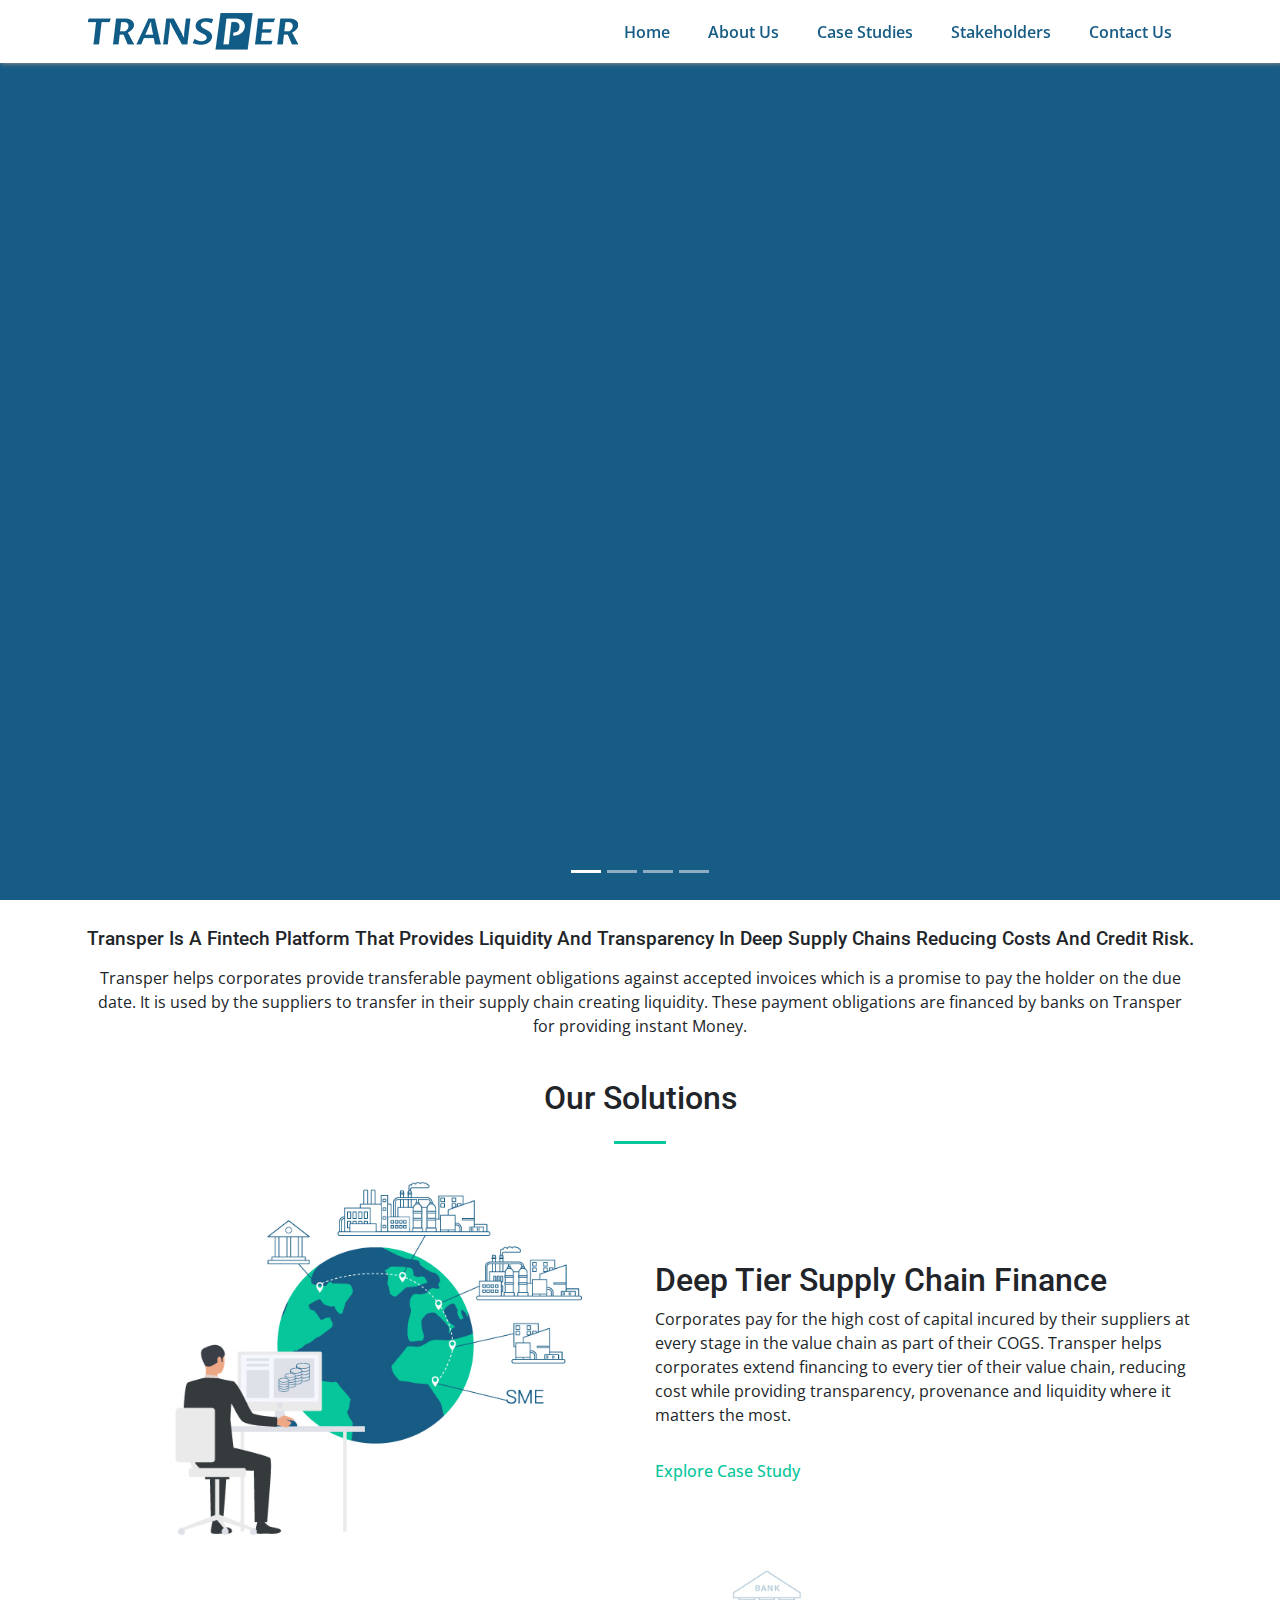
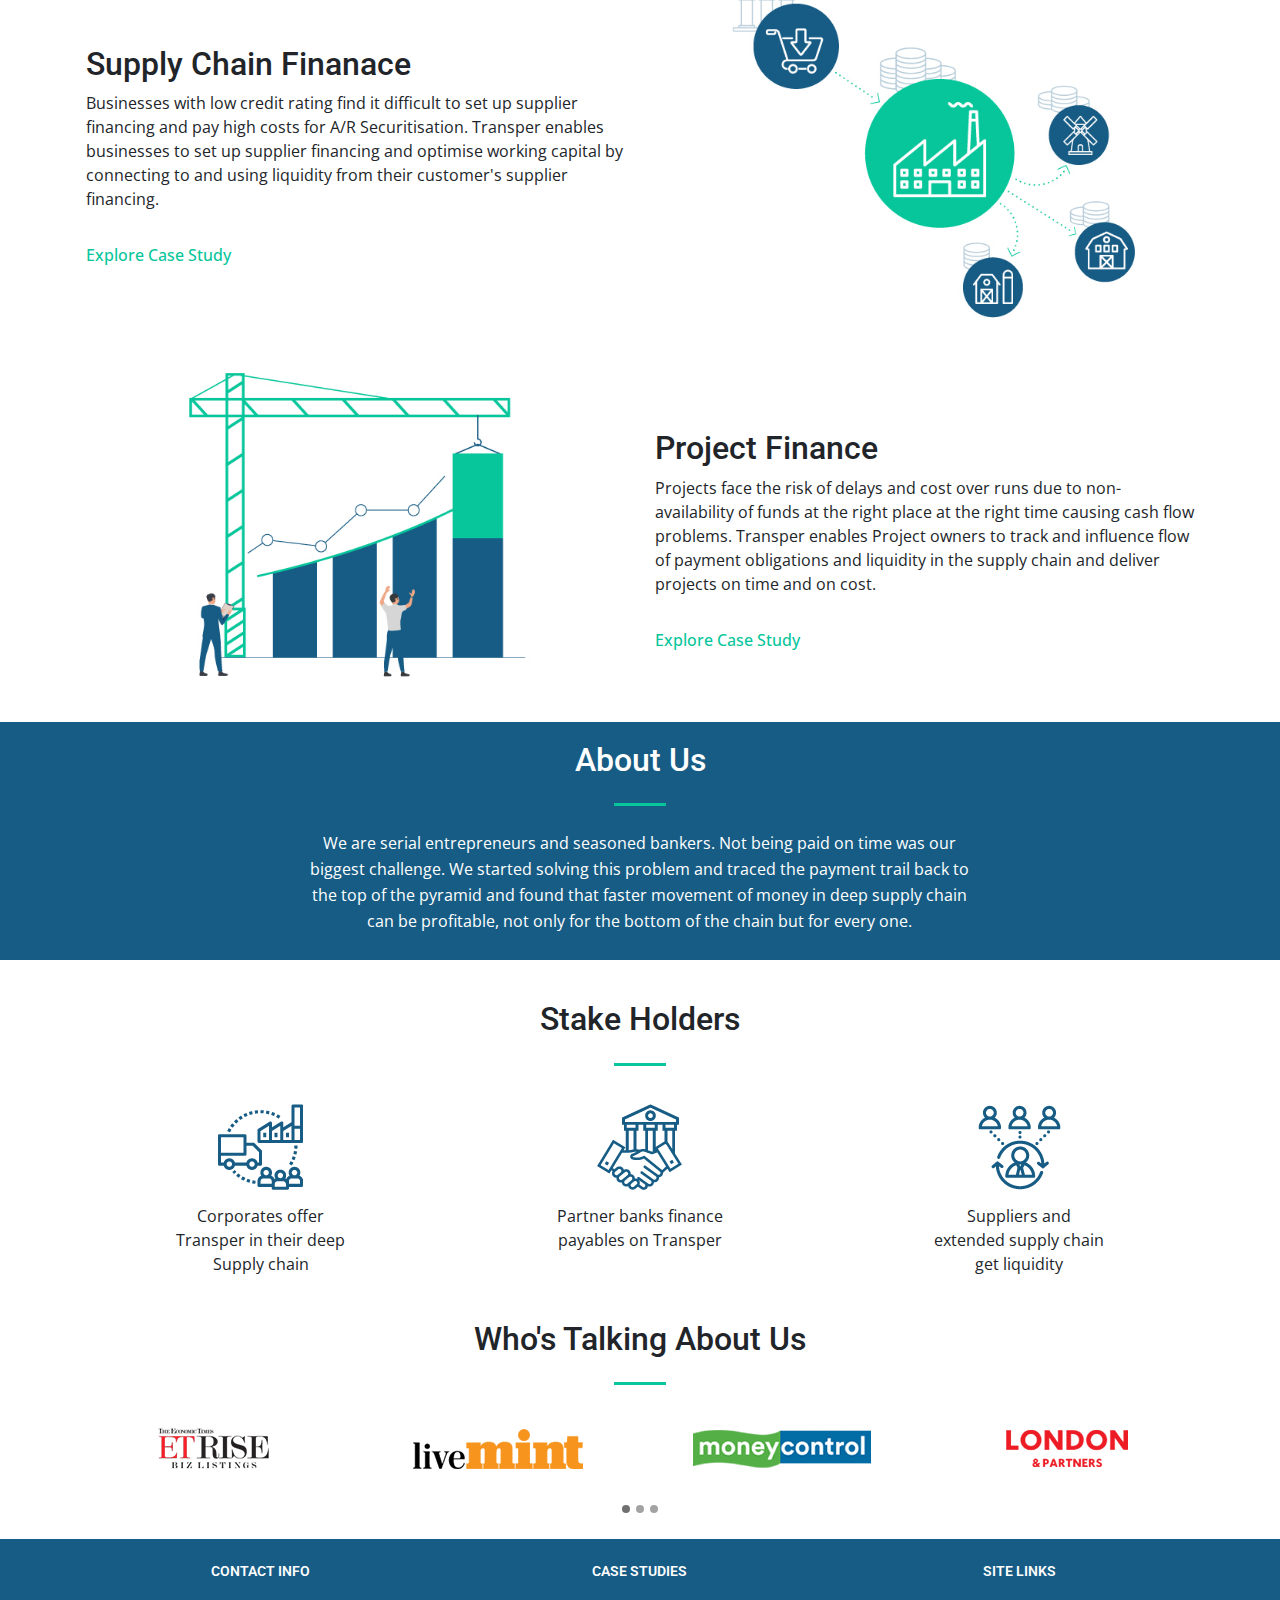
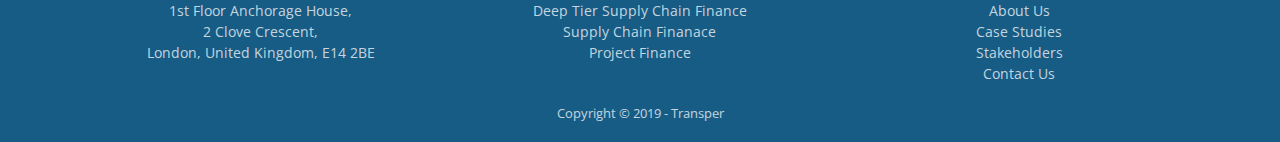
==== index.html @ ce0bf5b0 "Transper - Assets" ====
<!DOCTYPE html>
<html lang="en">

<head>

	<meta charset="utf-8">
	<meta name="viewport" content="width=device-width, initial-scale=1, shrink-to-fit=no">
	<meta name="description" content="">
	<meta name="author" content="">
	<link rel="shortcut icon" type="image/x-icon" href="./img/favicon.ico">
	<title>Transper :: Home</title>

	<!-- Font Awesome Icons -->
<!--	<link href="vendor/fontawesome-free/css/all.min.css" rel="stylesheet" type="text/css">-->
	<!-- bootstrap 4 -->

	<link href="vendor/css/bootstrap.css" rel="stylesheet" id="bootstrap-css">
	<!-- bootstrap 4 -->
	<!-- fonts -->
	<link href="https://fonts.googleapis.com/css?family=Roboto::400,600,700,800,300,100" rel="stylesheet">
	<link href="https://fonts.googleapis.com/css?family=Open+Sans:400,600,700,800,300,100" rel="stylesheet">
	<link href="css/custom.css" rel="stylesheet">
	<link href="css/banner-animation-mian1.css" rel="stylesheet">
	<link media="screen and (min-device-width: 1400px)" href="css/banner-1400-screen-optimization.css" rel="stylesheet">
	<link media="screen and (max-device-width: 992px)" href="css/responsive.css" rel="stylesheet">

	<style type="text/css">
		img.mySlides {
			height: 100vh;
		}
		
		nav#mainNav {
			background: #fff;
			box-shadow: 1px 1px 4px 0px #888888;
		}
		
		button.w3-button.w3-black.w3-display-left {
			z-index: 1000 !important;
			background: white !important;
			position: absolute;
			top: 45%;
			border: 1px solid #ccc;
			left: 0;
			color: #175c85;
		}
		
		button.w3-button.w3-black.w3-display-right {
			z-index: 1000 !important;
			background: white !important;
			position: absolute;
			top: 45%;
			border: 1px solid #ccc;
			right: 0px;
		}
		
		div#banner-text1 {
			position: relative;
			width: 100%;
			background: #fff;
		}
		
		div#banner-text1 p {
			color: #212529 !important;
			padding: 25px 0px;
		}	
		a.nav-link.js-scroll-trigger.remove-cursor {
			cursor: default !important;
			pointer-events: none !important;
		}
		
		.blog .carousel-indicators {
			left: 0;
			top: auto;
			bottom: -40px;
			display: inline-flex;
		}
		/* The colour of the indicators */
		
		.blog .carousel-indicators li {
			background: #a3a3a3;
			border-radius: 50%;
			width: 8px;
			height: 8px;
			border: 0;
		}
		
		.blog .carousel-indicators .active {
			background: #707070;
		}
		
		.iconsABout {
			text-align: center;
		}
		
		.customBanHead {
			font-weight: 500;
    text-shadow: none;
    font-family: 'Roboto', sans-serif;
    font-size: 19px;
	text-transform: capitalize;
	padding-bottom: 12.5px;
    display: block;
		}

	</style>
</head>

<body id="page-top">
	<header id="header">
		<nav class="navbar navbar-expand-lg navbar-light fixed-top py-3 HomePage" id="mainNav">
			<div class="container">
				<a class="navbar-brand" href="index.html"><img class="logo" src="./img/logo_final1.svg"></a>
				<button class="navbar-toggler navbar-toggler-right" type="button" data-toggle="collapse" data-target="#navbarResponsive" aria-controls="navbarResponsive" aria-expanded="false" aria-label="Toggle navigation">
					<span class="navbar-toggler-icon"></span>
				</button>
				<div class="collapse navbar-collapse" id="navbarResponsive">
					<ul class="navbar-nav ml-auto my-2 my-lg-0">
						<li class="nav-item">
							<a class="nav-link js-scroll-trigger bg-sweep-right" href="index.html">Home</a>
						</li>
						<li class="nav-item">
							<a class="nav-link js-scroll-trigger bg-sweep-right" href="about-us.html">About Us</a>
						</li>
						<li class="nav-item">
							<a class="nav-link js-scroll-trigger bg-sweep-right" href="case-studies.html">Case Studies</a>
						</li>
						<li class="nav-item">
							<a class="nav-link js-scroll-trigger bg-sweep-right" href="stakeholders-engagement.html">Stakeholders</a>
						</li>
						<li class="nav-item">
							<a class="nav-link js-scroll-trigger bg-sweep-right" href="contact-us.html">Contact Us</a>
						</li>
					</ul>
				</div>
			</div>
		</nav>
	</header>

	<!-- Masthead -->
	<header class="masthead">
		<div class="container-anim">
			<div id="myCarousel" class="carousel slide carousel-fade" data-ride="carousel" data-pause="false" data-interval="9500">

				<!-- Indicators -->
				<ul class="carousel-indicators">
					<li data-target="#myCarousel" data-slide-to="0" class="active"></li>
					<li data-target="#myCarousel" data-slide-to="1"></li>
					<li data-target="#myCarousel" data-slide-to="2"></li>
					<li data-target="#myCarousel" data-slide-to="3"></li>
				</ul>

				<!-- Wrapper for slides -->
				<div class="carousel-inner">
					<div class="carousel-item active">
						<div class="main_wrapper slideOne">
							<div class="innerMainWrap">
								<div class="header-banner">
									<div class="animate-flicker flicker">transparent </div>
									<div class="animate-flicker1 flicker">transfers </div>
									<div class="animate-flicker3 flicker">in </div>
									<div class="animate-flicker4 flicker">deep </div>
									<div class="animate-flicker5 flicker">supply chain</div>
								</div>
								<!--header-banner-->

								<div class="header-animation-right">
									<div class="header-animation-right1">
										<div class="animate-flicker6 flicker blue">
											<div class="innerBlue">
												<span class="animateApperLate">
									<img src="./img/stack-icons/Sme.svg" width="7%" class="stackFourDiagonalOne stackOne">
									<img src="./img/stack-icons/Sme.svg" width="7%" class="stackFourDiagonalTwo stackTwo">
									<img src="./img/stack-icons/Sme.svg" width="7%" class="stackFourDiagonalThree stackThree">
									<img src="./img/stack-icons/Sme.svg" width="7%" class="stackFourDiagonalFour stackFour">
								</span>
												<span class="animateFastFliker">blue-chip buyer</span>
											</div>
										</div>
										<div class="box-wrapper">
											<div class="box" id="arrow"></div>
											<div class="arrow-down" id="arrow"></div>
										</div>

										<div class="animate-flicker7 flicker prime1">
											<div class="innerPrime1">
												<span>&nbsp;</span>
												<span class="animateSlowFliker">tier 1 supplier</span>
											</div>
										</div>


										<div class="animate-flicker8 flicker contractor1">
											<div class="innerContractor">
												<span>&nbsp;</span>
												<span class="animateSlowFliker">tier 2 supplier</span>
											</div>
										</div>

										<div class="animate-flicker9 flicker sub">
											<div class="innerSub">
												<span>&nbsp;</span>
												<span class="animateSlowFliker">tier 3 supplier</span>
											</div>
										</div>
										<div class="animate-flicker10 flicker sme1">
											<div class="innerSme">
												<span>&nbsp;</span>
												<span class="animateSlowFliker">SME</span>
											</div>
										</div>
									</div>
								</div>
								<!--header-banner-->
							</div>
						</div>
						<!-- main_wrapper -->
					</div>
					<div class="carousel-item">
						<div class="main_wrapper slideTwo">
							<div class="innerMainWrap">
								<div class="header-banner">
									<div class="animate-flicker flicker">save </div>
									<div class="animate-flicker1 flicker">reducing </div>
									<div class="animate-flicker3 flicker">costs </div>
									<div class="animate-flicker4 flicker">across </div>
									<div class="animate-flicker5 flicker">supply chain</div>
								</div>
								<!--header-banner-->

								<div class="header-animation-right">
									<div class="header-animation-right1">
										<div class="animate-flicker6 flicker blue">
											<div class="innerBlue">
												<span class="animateApperLate">
									<img src="./img/stack-icons/Sme.svg" width="7%" class="stackFourDiagonalOne stackOne">
									<img src="./img/stack-icons/Sme.svg" width="7%" class="stackFourDiagonalTwo stackTwo">
									<img src="./img/stack-icons/Sme.svg" width="7%" class="stackFourDiagonalThree stackThree">
									<img src="./img/stack-icons/Sme.svg" width="7%" class="stackFourDiagonalFour stackFour">
								</span>
												<span class="animateFastFliker">project owner</span>
											</div>
										</div>
										<div class="box-wrapper">
											<div class="box" id="arrow"></div>
											<div class="arrow-down" id="arrow"></div>
										</div>

										<div class="animate-flicker7 flicker prime1">
											<div class="innerPrime1">
												<span>&nbsp;</span>
												<span class="animateSlowFliker">prime contractor</span>
											</div>
										</div>


										<div class="animate-flicker8 flicker contractor1">
											<div class="innerContractor">
												<span>&nbsp;</span>
												<span class="animateSlowFliker">contractor</span>
											</div>
										</div>

										<div class="animate-flicker9 flicker sub">
											<div class="innerSub">
												<span>&nbsp;</span>
												<span class="animateSlowFliker">sub contractor</span>
											</div>
										</div>
										<div class="animate-flicker10 flicker sme1">
											<div class="innerSme">
												<span>&nbsp;</span>
												<span class="animateSlowFliker">SME</span>
											</div>
										</div>
									</div>
								</div>
								<!--header-banner-->
							</div>
						</div>
						<!-- main_wrapper -->
					</div>
					<div class="carousel-item">
						<div class="main_wrapper slideThree">
							<div class="innerMainWrap">
								<div class="header-banner">
									<div class="animate-flicker flicker">trace </div>
									<div class="animate-flicker1 flicker">money </div>
									<div class="animate-flicker3 flicker">flow </div>
									<div class="animate-flicker4 flicker">in </div>
									<div class="animate-flicker5 flicker">supply chain</div>
								</div>
								<!--header-banner-->

								<div class="header-animation-right">
									<div class="header-animation-right1">
										<div class="animate-flicker6 flicker blue">
											<div class="innerBlue">
												<span class="animateApperLate">
									<img src="./img/stack-icons/Sme.svg" width="7%" class="stackFourDiagonalOne stackOne">
									<img src="./img/stack-icons/Sme.svg" width="7%" class="stackFourDiagonalTwo stackTwo">
									<img src="./img/stack-icons/Sme.svg" width="7%" class="stackFourDiagonalThree stackThree">
									<img src="./img/stack-icons/Sme.svg" width="7%" class="stackFourDiagonalFour stackFour">
								</span>
												<span class="animateFastFliker">blue-chip buyer</span>
											</div>
										</div>
										<div class="box-wrapper">
											<div class="box" id="arrow"></div>
											<div class="arrow-down" id="arrow"></div>
										</div>

										<div class="animate-flicker7 flicker prime1">
											<div class="innerPrime1">
												<span>&nbsp;</span>
												<span class="animateSlowFliker">tier 1 supplier</span>
											</div>
										</div>


										<div class="animate-flicker8 flicker contractor1">
											<div class="innerContractor">
												<span>&nbsp;</span>
												<span class="animateSlowFliker">tier 2 supplier</span>
											</div>
										</div>

										<div class="animate-flicker9 flicker sub">
											<div class="innerSub">
												<span>&nbsp;</span>
												<span class="animateSlowFliker">tier 3 supplier</span>
											</div>
										</div>
										<div class="animate-flicker10 flicker sme1">
											<div class="innerSme">
												<span>&nbsp;</span>
												<span class="animateSlowFliker">SME</span>
											</div>
										</div>
									</div>
								</div>
								<!--header-banner-->
							</div>
						</div>
						<!-- main_wrapper -->
					</div>
					<div class="carousel-item">
						<div class="main_wrapper slideFour">
							<div class="innerMainWrap">
								<div class="header-banner">
									<div class="animate-flicker flicker">make </div>
									<div class="animate-flicker1 flicker">money </div>
									<div class="animate-flicker3 flicker">available </div>
									<div class="animate-flicker4 flicker">where </div>
									<div class="animate-flicker5 flicker">needed</div>
								</div>
								<!--header-banner-->

								<div class="header-animation-right">
									<div class="header-animation-right1">
										<div class="animate-flicker6 flicker blue">
											<div class="innerBlue">
												<span class="animateApperLate">
									<img src="./img/stack-icons/Sme.svg" width="7%" class="stackFourDiagonalOne stackOne">
									<img src="./img/stack-icons/Sme.svg" width="7%" class="stackFourDiagonalTwo stackTwo">
									<img src="./img/stack-icons/Sme.svg" width="7%" class="stackFourDiagonalThree stackThree">
									<img src="./img/stack-icons/Sme.svg" width="7%" class="stackFourDiagonalFour stackFour">
								</span>
												<span class="animateFastFliker">project owner</span>
											</div>
										</div>
										<div class="box-wrapper">
											<div class="box" id="arrow"></div>
											<div class="arrow-down" id="arrow"></div>
										</div>

										<div class="animate-flicker7 flicker prime1">
											<div class="innerPrime1">
												<span>&nbsp;</span>
												<span class="animateSlowFliker">prime contractor</span>
											</div>
										</div>


										<div class="animate-flicker8 flicker contractor1">
											<div class="innerContractor">
												<span>&nbsp;</span>
												<span class="animateSlowFliker">contractor</span>
											</div>
										</div>

										<div class="animate-flicker9 flicker sub">
											<div class="innerSub">
												<span>&nbsp;</span>
												<span class="animateSlowFliker">sub contractor</span>
											</div>
										</div>
										<div class="animate-flicker10 flicker sme1">
											<div class="innerSme">
												<span>&nbsp;</span>
												<span class="animateSlowFliker">SME</span>
											</div>
										</div>
									</div>
								</div>
								<!--header-banner-->
							</div>
						</div>
						<!-- main_wrapper -->
					</div>
				</div>

			</div>
		</div>
	</header>
	<!-- banner text -->
	<div id="banner-text1">
		<div class="container">
			<p class="text-white text-center"><span class="customBanHead">Transper is a fintech platform that provides liquidity and transparency in deep supply chains reducing costs and credit risk.</span>
				Transper helps corporates provide transferable payment obligations against accepted invoices which is a promise to pay the holder on the due date. It is used by the suppliers to transfer in their supply chain creating liquidity. These payment obligations are financed by banks on Transper for providing instant Money.
			</p>

		</div>
	</div>
	<!-- banner text -->

	<!-- About Section -->
	<section class="page-section">
		<div class="container">
			<h2 class="text-center mt-0">Our Solutions</h2>
			<hr class="divider my-4">
			<div class="row justify-content-center align-items-center">
				<div class="col-sm-6 text-center order-1 order-sm-1">
					<div class="content">
						<img src="./img/deep-tier_supply-chain.jpg" width="95%">
					</div>
				</div>
				<div class="col-sm-6 order-2 order-sm-2">
					<div class="row">
						<div class="col-lg-12 text-left">
							<h2>&nbsp;</h2>
							<h2 class="mt-0">Deep Tier Supply Chain Finance</h2>
							<p class="mb-4">Corporates pay for the high cost of capital incured by their suppliers at every stage in the value chain as part of their COGS. Transper helps corporates extend financing to every tier of their value chain, reducing cost while providing transparency, provenance and liquidity where it matters the most.</p>

							<p class="text-left"> <a href="case-studies.html#transper-dtf" class="bg-sweep-right">Explore Case Study</a></p>
						</div>
					</div>
				</div>
			</div>
		</div>
	</section>
	<section class="page-section">
		<div class="container">
			<div class="row justify-content-center align-items-center">
				<div class="col-sm-6 order-2 order-sm-1">
					<div class="row">
						<div class="col-lg-12 text-left">
							<h2>&nbsp;</h2>
							<h2 class="mt-0">Supply Chain Finanace</h2>
							<p class="mb-4">Businesses with low credit rating find it difficult to set up supplier financing and pay high costs for A/R Securitisation. Transper enables businesses to set up supplier financing and optimise working capital by connecting to and using liquidity from their customer's supplier financing.
							</p>

							<p class="text-left"><a href="case-studies.html#transper-scf" class="bg-sweep-right">Explore Case Study</a></p>
						</div>
					</div>
				</div>
				<div class="col-sm-6 text-center order-1 order-sm-2">
					<div class="content">
						<img src="./img/Supply_chain4.jpg" width="95%">
					</div>
				</div>
			</div>
		</div>
	</section>
	<section class="page-section">
		<div class="container">
			<div class="row justify-content-center align-items-center">

				<div class="col-sm-6 text-center">
					<div class="content">
						<img src="./img/Project-Financing.jpg" width="95%">
					</div>
				</div>
				<div class="col-sm-6">
					<div class="row">
						<div class="col-lg-12 text-left">
							<h2>&nbsp;</h2>
							<h2 class="mt-0">Project Finance</h2>
							<p class="mb-4">Projects face the risk of delays and cost over runs due to non-availability of funds at the right place at the right time causing cash flow problems. Transper enables Project owners to track and influence flow of payment obligations and liquidity in the supply chain and deliver projects on time and on cost.</p>

							<p class="text-left"><a href="case-studies.html#transper-pf" class="bg-sweep-right">Explore Case Study</a></p>
						</div>
					</div>
				</div>

			</div>
		</div>
	</section>
	<section class="page-section bg-dark aboutus-section" id="about">
		<div class="container">
			<h2 class="text-center mt-0">About Us</h2>
			<hr class="divider my-4">
			<div class="row">
				<div class="col-md-12">
					<p class="mb-4 textAbout">We are serial entrepreneurs and seasoned bankers. Not being paid on time was our biggest challenge. We started solving this problem and traced the payment trail back to the top of the pyramid and found that faster movement of money in deep supply chain can be profitable, not only for the bottom of the chain but for every one.</p>
				</div>
			</div>
		</div>
	</section>

	<!-- Services Section -->
	<section class="page-section" id="services" style="display: none;">
		<div class="container">
			<h2 class="text-center mt-0">Who's Talking About Us</h2>
			<hr class="divider my-4">
			<div class="row">


				<div class="col-lg-3 col-md-6 text-center">
					<div class="mt-5">
						<div id="in-the-press-wrap">
							<div id="in-the-press-brand-logo">
								<img src="./img/the-economic-times.png" width="100%">
							</div>
							<div class="in-the-news-title">
								<h3 class="h4 mb-2">Blockchain based B2B payments platform, Transper,raises seed round $1 mn seed round from pi Ventures</h3>
							</div>
						</div>
					</div>
				</div>

				<div class="col-lg-3 col-md-6 text-center">
					<div class="mt-5">
						<div id="in-the-press-wrap">
							<div id="in-the-press-brand-logo">
								<img src="./img/livemint-logo-v1.svg" width="100%">
							</div>
							<div class="in-the-news-title">
								<h3 class="h4 mb-2">Transper raises $1 million in seed round from Pi Ventures</h3>
							</div>
						</div>
					</div>
				</div>

				<div class="col-lg-3 col-md-6 text-center">
					<div class="mt-5">
						<div id="in-the-press-wrap">
							<div id="in-the-press-brand-logo">
								<img src="./img/money-control-logo.png" width="100%">
							</div>
							<div class="in-the-news-title">
								<h3 class="h4 mb-2">B2B blockchain platform Transper raises $1 million from pi Ventures</h3>
							</div>
						</div>
					</div>
				</div>

				<div class="col-lg-3 col-md-6 text-center">
					<div class="mt-5">
						<div id="in-the-press-wrap">
							<div id="in-the-press-brand-logo">
								<img src="./img/EU18_LondonAndPartners.png" width="100%">
							</div>
							<div class="in-the-news-title">
								<h3 class="h4 mb-2">Fifty companies join The Business Growth Programme in order to grow their business in London</h3>
							</div>
						</div>
					</div>
				</div>



			</div>
		</div>
	</section>

	<!-- Stack holders -->
	<section id="carousel">
		<div class="container" style="padding-top:40px;">
			<h2 class="text-center mt-0">Stake Holders</h2>
			<hr class="divider my-4">
			<div class="row">
				<div class="col-sm-4">
					<div class="innerAbout">
						<div class="iconsABout">
							<img src="./img/stackholdersicons/Supply_chain.png" alt="about us Icon" width="">
						</div>
						<div class="textAbout">
							<p class="mb-4">Corporates offer Transper in their deep Supply chain</p>
						</div>
					</div>
				</div>
				<div class="col-sm-4">
					<div class="innerAbout">
						<div class="iconsABout">
							<img src="./img/stackholdersicons/Partner.png" alt="about us Icon" width="">
						</div>
						<div class="textAbout">
							<p class="mb-4">Partner banks finance payables on Transper</p>
						</div>
					</div>
				</div>
				<div class="col-sm-4">
					<div class="innerAbout">
						<div class="iconsABout">
							<img src="./img/stackholdersicons/Suppliers.png" alt="about us Icon" width="">
						</div>
						<div class="textAbout">
							<p class="mb-4">Suppliers and extended supply chain get liquidity</p>
						</div>
					</div>
				</div>
			</div>
		</div>
	</section>
	<!-- Stack holders -->
	<!-- in the press carousel section -->
	<section id="carousel">
		<div class="container">
			<h2 class="text-center mt-0">Who's Talking About Us</h2>
			<hr class="divider my-4">
		</div>
		<!-- slider logo bootstrap -->
		<div class="container">
			<div class="row blog">
				<div class="col-md-12">
					<div id="blogCarousel" class="carousel slide" data-ride="carousel">

						<ol class="carousel-indicators">
							<li data-target="#blogCarousel" data-slide-to="0" class="active"></li>
							<li data-target="#blogCarousel" data-slide-to="1"></li>
							<li data-target="#blogCarousel" data-slide-to="2"></li>
						</ol>

						<!-- Carousel items -->
						<div class="carousel-inner">

							<div class="carousel-item active">
								<div class="row">
									<div class="col-md-3">
										<a href="#" id="in-the-press-brand-logo">
											<img src="./img/client-logo/ETrise1.png" alt="Image" style="max-width:100%;">
										</a>
									</div>
									<div class="col-md-3">
										<a href="#" id="in-the-press-brand-logo">
											<img src="./img/client-logo/Livemint1.png" alt="Image" style="max-width:100%;">
										</a>
									</div>
									<div class="col-md-3">
										<a href="#" id="in-the-press-brand-logo">
											<img src="./img/client-logo/moneycontrol1.png" alt="Image" style="max-width:100%;">
										</a>
									</div>
									<div class="col-md-3">
										<a href="#" id="in-the-press-brand-logo">
											<img src="./img/client-logo/london1.png" alt="Image" style="max-width:100%;">
										</a>
									</div>

								</div>
								<!--.row-->
							</div>
							<!--.item-->

							<div class="carousel-item">
								<div class="row">
									<div class="col-md-3 second-div">
										<a href="#" id="in-the-press-brand-logo">
											<img src="./img/client-logo/vcc1.png" alt="Image" style="max-width:100%;">
										</a>
									</div>
									<div class="col-md-3 second-div">
										<a href="#" id="in-the-press-brand-logo">
											<img src="./img/client-logo/crowd1.png" alt="Image" style="max-width:100%;">
										</a>
									</div>
									<div class="col-md-3 second-div">
										<a href="#" id="in-the-press-brand-logo">
											<img src="./img/client-logo/yourstory1.png" alt="Image" style="max-width:100%;">
										</a>
									</div>
									<div class="col-md-3 second-div">
										<a href="#" id="in-the-press-brand-logo">
											<img src="./img/client-logo/accenture1.png" alt="Image" style="max-width:100%;">
										</a>
									</div>

								</div>
								<!--.row-->
							</div>
							<!--.item-->

							<div class="carousel-item">
								<div class="row">
									<div class="col-md-4">
										<a href="#" id="in-the-press-brand-logo">
											<img src="./img/client-logo/pymnts1.png" alt="Image" style="max-width:100%;">
										</a>
									</div>
									<div class="col-md-4">
										<a href="#" id="in-the-press-brand-logo">
											<img src="./img/client-logo/Inc421.png" alt="Image" style="max-width:100%;">
										</a>
									</div>
									<div class="col-md-4">
										<a href="#" id="in-the-press-brand-logo">
											<img src="./img/client-logo/vcc1.png" alt="Image" style="max-width:100%;">
										</a>
									</div>
								</div>
							</div>

						</div>
						<!--.carousel-inner-->
					</div>
					<!--.Carousel-->

				</div>
			</div>
		</div>
		<!-- slider logo bootstrap -->

	</section>

	<!-- in the press carousel section -->


	<!-- Footer -->
	<footer class="bg-black py-5" id="footer">
		<div class="container">
			<div class="row">
					<div class="col-sm-4">
						<div class="footercontent">
							<h5 class="text-white">CONTACT INFO</h5>
							<p class="text-white-75">1st Floor Anchorage House, <br>2 Clove Crescent, <br>London, United Kingdom, E14 2BE</p>
						</div>
					</div>

					<div class="col-sm-4">
						<div class="footercontent footer-sec-2">
							<h5 class="text-white">CASE STUDIES</h5>
							<ul class="text-white-75">
								<li><a href="case-studies.html#transper-dtf" class="text-white-75">Deep Tier Supply Chain Finance</a></li>
								<li><a href="case-studies.html#transper-scf" class="text-white-75">Supply Chain Finanace</a></li>
								<li><a href="case-studies.html#transper-pf" class="text-white-75">Project Finance</a></li>
							</ul>
						</div>
					</div>

					<div class="col-sm-4">
						<div class="footercontent footer-sec-2">
							<h5 class="text-white">Site Links</h5>
							<ul class="text-white-75">
								<li><a href="about-us.html" class="text-white-75">About Us</a></li>
								<li><a href="case-studies.html" class="text-white-75">Case Studies</a></li>
								<li><a href="stakeholders-engagement.html" class="text-white-75">Stakeholders</a></li>
								<li><a href="contact-us.html" class="text-white-75">Contact Us</a></li>
							</ul>
						</div>
					</div>
				</div>
			<div class="small text-white-75 text-center">Copyright &copy; 2019 - Transper</div>
		</div>
	</footer>
	<!-- footer ends -->
	<!-- Bootstrap core JavaScript -->
	<script src="vendor/jquery/jquery.min.js"></script>
	<script src="vendor/bootstrap/js/bootstrap.bundle.min.js"></script>
	<script src="js/creative.js"></script>
	<script>
		(function() {

			let slone = $('div.slideOne').html();
			let sltwo = $('div.slideTwo').html();
			let slthree = $('div.slideThree').html();
			let slfour = $('div.slideFour').html();

			// stacks animation

			function animateSlidersStack() {
				let stackThreeInThree = document.querySelector('#myCarousel .carousel-item.active .stackFourDiagonalThree');
				stackThreeInThree.addEventListener('animationend', swapImageFourToThree, false);


				function swapImageFourToThree() {
					this.classList.replace('stackFourDiagonalThree', 'stackThreeDiagonalThree');
				}

				let stackThreeInTwo = document.querySelector('#myCarousel .carousel-item.active .stackFourDiagonalTwo');
				stackThreeInTwo.addEventListener('animationend', swapImageFourToThree2, false);

				function swapImageFourToThree2() {
					this.classList.replace('stackFourDiagonalTwo', 'stackThreeDiagonalTwo');
				}

				let stackThreeInOne = document.querySelector('#myCarousel .carousel-item.active .stackFourDiagonalOne');
				stackThreeInOne.addEventListener('animationend', swapImageFourToThree1, false);

				function swapImageFourToThree1() {
					this.classList.replace('stackFourDiagonalOne', 'stackThreeDiagonalOne');
					document.querySelector('#myCarousel .carousel-item.active .animateFastFliker').classList.add('adjustPostion');
				}

				/////////////////////////////////
				/////////////////////////////////

				function threeToTwoTransasion() {
					let stackTwoInTwo = document.querySelector('#myCarousel .carousel-item.active .stackThreeDiagonalTwo');
					let stackTwoInOne = document.querySelector('#myCarousel .carousel-item.active .stackThreeDiagonalThree');
					if ((stackTwoInTwo) && (stackTwoInOne)) {
						//console.log('classLoaded');
						stackTwoInTwo.addEventListener('animationend', swapImageThreeToTwo, false);


						function swapImageThreeToTwo() {
							this.classList.replace('stackThreeDiagonalTwo', 'stackTwoDiagonalTwo');
						}

						stackTwoInOne.addEventListener('animationend', swapImageThreeToTwo1, false);

						function swapImageThreeToTwo1() {
							this.classList.replace('stackThreeDiagonalThree', 'stackTwoDiagonalOne');
						}

						clearInterval(checkThreeClassLoaded);
					}
				}

				function TwoToOneTransasion() {
					let stackOneInOne = document.querySelector('#myCarousel .carousel-item.active .stackTwoDiagonalOne');
					if (stackOneInOne) {
						stackOneInOne.addEventListener('animationend', swapTwoToOneFinal, false);

						function swapTwoToOneFinal() {
							this.classList.replace('stackTwoDiagonalOne', 'stackOneDiagonalOne');
						}

						clearInterval(checkTwoClassLoaded);
					}
				}

				var checkThreeClassLoaded = setInterval(threeToTwoTransasion, 1000);
				var checkTwoClassLoaded = setInterval(TwoToOneTransasion, 1000);

			}
			// end of stacks animation

			animateSlidersStack();

			var resetStackClasses = function(e) {

				$('div.slideOne').html(slone);
				$('div.slideTwo').html(sltwo);
				$('div.slideThree').html(slthree);
				$('div.slideFour').html(slfour);

				animateSlidersStack();
			}

			jQuery(document).ready(function() {

				jQuery("#myCarousel").on('slid.bs.carousel', resetStackClasses);
				jQuery("#myCarousel").on('slide.bs.carousel', resetStackClasses);
				
				//For the touch swipe events carousel.
				$(".carousel").on("touchstart", function(event) {
					var xClick = event.originalEvent.touches[0].pageX;
					$(this).one("touchmove", function(event) {
						var xMove = event.originalEvent.touches[0].pageX;
						if (Math.floor(xClick - xMove) > 8) {
							$(this).carousel('next');
						} else if (Math.floor(xClick - xMove) < -8) {
							$(this).carousel('prev');
						}
					});
					$(".carousel").on("touchend", function() {
						$(this).off("touchmove");
					});
				});
			});

		})();

	</script>
</body>

</html>
---- vendor/fontawesome-free/css/all.min.css ----
.fa,.fab,.fal,.far,.fas{-moz-osx-font-smoothing:grayscale;-webkit-font-smoothing:antialiased;display:inline-block;font-style:normal;font-variant:normal;text-rendering:auto;line-height:1}.fa-lg{font-size:1.33333em;line-height:.75em;vertical-align:-.0667em}.fa-xs{font-size:.75em}.fa-sm{font-size:.875em}.fa-1x{font-size:1em}.fa-2x{font-size:2em}.fa-3x{font-size:3em}.fa-4x{font-size:4em}.fa-5x{font-size:5em}.fa-6x{font-size:6em}.fa-7x{font-size:7em}.fa-8x{font-size:8em}.fa-9x{font-size:9em}.fa-10x{font-size:10em}.fa-fw{text-align:center;width:1.25em}.fa-ul{list-style-type:none;margin-left:2.5em;padding-left:0}.fa-ul>li{position:relative}.fa-li{left:-2em;position:absolute;text-align:center;width:2em;line-height:inherit}.fa-border{border:.08em solid #eee;border-radius:.1em;padding:.2em .25em .15em}.fa-pull-left{float:left}.fa-pull-right{float:right}.fa.fa-pull-left,.fab.fa-pull-left,.fal.fa-pull-left,.far.fa-pull-left,.fas.fa-pull-left{margin-right:.3em}.fa.fa-pull-right,.fab.fa-pull-right,.fal.fa-pull-right,.far.fa-pull-right,.fas.fa-pull-right{margin-left:.3em}.fa-spin{animation:fa-spin 2s infinite linear}.fa-pulse{animation:fa-spin 1s infinite steps(8)}@keyframes fa-spin{0%{transform:rotate(0deg)}to{transform:rotate(1turn)}}.fa-rotate-90{-ms-filter:"progid:DXImageTransform.Microsoft.BasicImage(rotation=1)";transform:rotate(90deg)}.fa-rotate-180{-ms-filter:"progid:DXImageTransform.Microsoft.BasicImage(rotation=2)";transform:rotate(180deg)}.fa-rotate-270{-ms-filter:"progid:DXImageTransform.Microsoft.BasicImage(rotation=3)";transform:rotate(270deg)}.fa-flip-horizontal{-ms-filter:"progid:DXImageTransform.Microsoft.BasicImage(rotation=0, mirror=1)";transform:scaleX(-1)}.fa-flip-vertical{transform:scaleY(-1)}.fa-flip-both,.fa-flip-horizontal.fa-flip-vertical,.fa-flip-vertical{-ms-filter:"progid:DXImageTransform.Microsoft.BasicImage(rotation=2, mirror=1)"}.fa-flip-both,.fa-flip-horizontal.fa-flip-vertical{transform:scale(-1)}:root .fa-flip-both,:root .fa-flip-horizontal,:root .fa-flip-vertical,:root .fa-rotate-90,:root .fa-rotate-180,:root .fa-rotate-270{filter:none}.fa-stack{display:inline-block;height:2em;line-height:2em;position:relative;vertical-align:middle;width:2.5em}.fa-stack-1x,.fa-stack-2x{left:0;position:absolute;text-align:center;width:100%}.fa-stack-1x{line-height:inherit}.fa-stack-2x{font-size:2em}.fa-inverse{color:#fff}.fa-500px:before{content:"\f26e"}.fa-accessible-icon:before{content:"\f368"}.fa-accusoft:before{content:"\f369"}.fa-acquisitions-incorporated:before{content:"\f6af"}.fa-ad:before{content:"\f641"}.fa-address-book:before{content:"\f2b9"}.fa-address-card:before{content:"\f2bb"}.fa-adjust:before{content:"\f042"}.fa-adn:before{content:"\f170"}.fa-adobe:before{content:"\f778"}.fa-adversal:before{content:"\f36a"}.fa-affiliatetheme:before{content:"\f36b"}.fa-air-freshener:before{content:"\f5d0"}.fa-algolia:before{content:"\f36c"}.fa-align-center:before{content:"\f037"}.fa-align-justify:before{content:"\f039"}.fa-align-left:before{content:"\f036"}.fa-align-right:before{content:"\f038"}.fa-alipay:before{content:"\f642"}.fa-allergies:before{content:"\f461"}.fa-amazon:before{content:"\f270"}.fa-amazon-pay:before{content:"\f42c"}.fa-ambulance:before{content:"\f0f9"}.fa-american-sign-language-interpreting:before{content:"\f2a3"}.fa-amilia:before{content:"\f36d"}.fa-anchor:before{content:"\f13d"}.fa-android:before{content:"\f17b"}.fa-angellist:before{content:"\f209"}.fa-angle-double-down:before{content:"\f103"}.fa-angle-double-left:before{content:"\f100"}.fa-angle-double-right:before{content:"\f101"}.fa-angle-double-up:before{content:"\f102"}.fa-angle-down:before{content:"\f107"}.fa-angle-left:before{content:"\f104"}.fa-angle-right:before{content:"\f105"}.fa-angle-up:before{content:"\f106"}.fa-angry:before{content:"\f556"}.fa-angrycreative:before{content:"\f36e"}.fa-angular:before{content:"\f420"}.fa-ankh:before{content:"\f644"}.fa-app-store:before{content:"\f36f"}.fa-app-store-ios:before{content:"\f370"}.fa-apper:before{content:"\f371"}.fa-apple:before{content:"\f179"}.fa-apple-alt:before{content:"\f5d1"}.fa-apple-pay:before{content:"\f415"}.fa-archive:before{content:"\f187"}.fa-archway:before{content:"\f557"}.fa-arrow-alt-circle-down:before{content:"\f358"}.fa-arrow-alt-circle-left:before{content:"\f359"}.fa-arrow-alt-circle-right:before{content:"\f35a"}.fa-arrow-alt-circle-up:before{content:"\f35b"}.fa-arrow-circle-down:before{content:"\f0ab"}.fa-arrow-circle-left:before{content:"\f0a8"}.fa-arrow-circle-right:before{content:"\f0a9"}.fa-arrow-circle-up:before{content:"\f0aa"}.fa-arrow-down:before{content:"\f063"}.fa-arrow-left:before{content:"\f060"}.fa-arrow-right:before{content:"\f061"}.fa-arrow-up:before{content:"\f062"}.fa-arrows-alt:before{content:"\f0b2"}.fa-arrows-alt-h:before{content:"\f337"}.fa-arrows-alt-v:before{content:"\f338"}.fa-artstation:before{content:"\f77a"}.fa-assistive-listening-systems:before{content:"\f2a2"}.fa-asterisk:before{content:"\f069"}.fa-asymmetrik:before{content:"\f372"}.fa-at:before{content:"\f1fa"}.fa-atlas:before{content:"\f558"}.fa-atlassian:before{content:"\f77b"}.fa-atom:before{content:"\f5d2"}.fa-audible:before{content:"\f373"}.fa-audio-description:before{content:"\f29e"}.fa-autoprefixer:before{content:"\f41c"}.fa-avianex:before{content:"\f374"}.fa-aviato:before{content:"\f421"}.fa-award:before{content:"\f559"}.fa-aws:before{content:"\f375"}.fa-baby:before{content:"\f77c"}.fa-baby-carriage:before{content:"\f77d"}.fa-backspace:before{content:"\f55a"}.fa-backward:before{content:"\f04a"}.fa-bacon:before{content:"\f7e5"}.fa-balance-scale:before{content:"\f24e"}.fa-ban:before{content:"\f05e"}.fa-band-aid:before{content:"\f462"}.fa-bandcamp:before{content:"\f2d5"}.fa-barcode:before{content:"\f02a"}.fa-bars:before{content:"\f0c9"}.fa-baseball-ball:before{content:"\f433"}.fa-basketball-ball:before{content:"\f434"}.fa-bath:before{content:"\f2cd"}.fa-battery-empty:before{content:"\f244"}.fa-battery-full:before{content:"\f240"}.fa-battery-half:before{content:"\f242"}.fa-battery-quarter:before{content:"\f243"}.fa-battery-three-quarters:before{content:"\f241"}.fa-bed:before{content:"\f236"}.fa-beer:before{content:"\f0fc"}.fa-behance:before{content:"\f1b4"}.fa-behance-square:before{content:"\f1b5"}.fa-bell:before{content:"\f0f3"}.fa-bell-slash:before{content:"\f1f6"}.fa-bezier-curve:before{content:"\f55b"}.fa-bible:before{content:"\f647"}.fa-bicycle:before{content:"\f206"}.fa-bimobject:before{content:"\f378"}.fa-binoculars:before{content:"\f1e5"}.fa-biohazard:before{content:"\f780"}.fa-birthday-cake:before{content:"\f1fd"}.fa-bitbucket:before{content:"\f171"}.fa-bitcoin:before{content:"\f379"}.fa-bity:before{content:"\f37a"}.fa-black-tie:before{content:"\f27e"}.fa-blackberry:before{content:"\f37b"}.fa-blender:before{content:"\f517"}.fa-blender-phone:before{content:"\f6b6"}.fa-blind:before{content:"\f29d"}.fa-blog:before{content:"\f781"}.fa-blogger:before{content:"\f37c"}.fa-blogger-b:before{content:"\f37d"}.fa-bluetooth:before{content:"\f293"}.fa-bluetooth-b:before{content:"\f294"}.fa-bold:before{content:"\f032"}.fa-bolt:before{content:"\f0e7"}.fa-bomb:before{content:"\f1e2"}.fa-bone:before{content:"\f5d7"}.fa-bong:before{content:"\f55c"}.fa-book:before{content:"\f02d"}.fa-book-dead:before{content:"\f6b7"}.fa-book-medical:before{content:"\f7e6"}.fa-book-open:before{content:"\f518"}.fa-book-reader:before{content:"\f5da"}.fa-bookmark:before{content:"\f02e"}.fa-bowling-ball:before{content:"\f436"}.fa-box:before{content:"\f466"}.fa-box-open:before{content:"\f49e"}.fa-boxes:before{content:"\f468"}.fa-braille:before{content:"\f2a1"}.fa-brain:before{content:"\f5dc"}.fa-bread-slice:before{content:"\f7ec"}.fa-briefcase:before{content:"\f0b1"}.fa-briefcase-medical:before{content:"\f469"}.fa-broadcast-tower:before{content:"\f519"}.fa-broom:before{content:"\f51a"}.fa-brush:before{content:"\f55d"}.fa-btc:before{content:"\f15a"}.fa-bug:before{content:"\f188"}.fa-building:before{content:"\f1ad"}.fa-bullhorn:before{content:"\f0a1"}.fa-bullseye:before{content:"\f140"}.fa-burn:before{content:"\f46a"}.fa-buromobelexperte:before{content:"\f37f"}.fa-bus:before{content:"\f207"}.fa-bus-alt:before{content:"\f55e"}.fa-business-time:before{content:"\f64a"}.fa-buysellads:before{content:"\f20d"}.fa-calculator:before{content:"\f1ec"}.fa-calendar:before{content:"\f133"}.fa-calendar-alt:before{content:"\f073"}.fa-calendar-check:before{content:"\f274"}.fa-calendar-day:before{content:"\f783"}.fa-calendar-minus:before{content:"\f272"}.fa-calendar-plus:before{content:"\f271"}.fa-calendar-times:before{content:"\f273"}.fa-calendar-week:before{content:"\f784"}.fa-camera:before{content:"\f030"}.fa-camera-retro:before{content:"\f083"}.fa-campground:before{content:"\f6bb"}.fa-canadian-maple-leaf:before{content:"\f785"}.fa-candy-cane:before{content:"\f786"}.fa-cannabis:before{content:"\f55f"}.fa-capsules:before{content:"\f46b"}.fa-car:before{content:"\f1b9"}.fa-car-alt:before{content:"\f5de"}.fa-car-battery:before{content:"\f5df"}.fa-car-crash:before{content:"\f5e1"}.fa-car-side:before{content:"\f5e4"}.fa-caret-down:before{content:"\f0d7"}.fa-caret-left:before{content:"\f0d9"}.fa-caret-right:before{content:"\f0da"}.fa-caret-square-down:before{content:"\f150"}.fa-caret-square-left:before{content:"\f191"}.fa-caret-square-right:before{content:"\f152"}.fa-caret-square-up:before{content:"\f151"}.fa-caret-up:before{content:"\f0d8"}.fa-carrot:before{content:"\f787"}.fa-cart-arrow-down:before{content:"\f218"}.fa-cart-plus:before{content:"\f217"}.fa-cash-register:before{content:"\f788"}.fa-cat:before{content:"\f6be"}.fa-cc-amazon-pay:before{content:"\f42d"}.fa-cc-amex:before{content:"\f1f3"}.fa-cc-apple-pay:before{content:"\f416"}.fa-cc-diners-club:before{content:"\f24c"}.fa-cc-discover:before{content:"\f1f2"}.fa-cc-jcb:before{content:"\f24b"}.fa-cc-mastercard:before{content:"\f1f1"}.fa-cc-paypal:before{content:"\f1f4"}.fa-cc-stripe:before{content:"\f1f5"}.fa-cc-visa:before{content:"\f1f0"}.fa-centercode:before{content:"\f380"}.fa-centos:before{content:"\f789"}.fa-certificate:before{content:"\f0a3"}.fa-chair:before{content:"\f6c0"}.fa-chalkboard:before{content:"\f51b"}.fa-chalkboard-teacher:before{content:"\f51c"}.fa-charging-station:before{content:"\f5e7"}.fa-chart-area:before{content:"\f1fe"}.fa-chart-bar:before{content:"\f080"}.fa-chart-line:before{content:"\f201"}.fa-chart-pie:before{content:"\f200"}.fa-check:before{content:"\f00c"}.fa-check-circle:before{content:"\f058"}.fa-check-double:before{content:"\f560"}.fa-check-square:before{content:"\f14a"}.fa-cheese:before{content:"\f7ef"}.fa-chess:before{content:"\f439"}.fa-chess-bishop:before{content:"\f43a"}.fa-chess-board:before{content:"\f43c"}.fa-chess-king:before{content:"\f43f"}.fa-chess-knight:before{content:"\f441"}.fa-chess-pawn:before{content:"\f443"}.fa-chess-queen:before{content:"\f445"}.fa-chess-rook:before{content:"\f447"}.fa-chevron-circle-down:before{content:"\f13a"}.fa-chevron-circle-left:before{content:"\f137"}.fa-chevron-circle-right:before{content:"\f138"}.fa-chevron-circle-up:before{content:"\f139"}.fa-chevron-down:before{content:"\f078"}.fa-chevron-left:before{content:"\f053"}.fa-chevron-right:before{content:"\f054"}.fa-chevron-up:before{content:"\f077"}.fa-child:before{content:"\f1ae"}.fa-chrome:before{content:"\f268"}.fa-church:before{content:"\f51d"}.fa-circle:before{content:"\f111"}.fa-circle-notch:before{content:"\f1ce"}.fa-city:before{content:"\f64f"}.fa-clinic-medical:before{content:"\f7f2"}.fa-clipboard:before{content:"\f328"}.fa-clipboard-check:before{content:"\f46c"}.fa-clipboard-list:before{content:"\f46d"}.fa-clock:before{content:"\f017"}.fa-clone:before{content:"\f24d"}.fa-closed-captioning:before{content:"\f20a"}.fa-cloud:before{content:"\f0c2"}.fa-cloud-download-alt:before{content:"\f381"}.fa-cloud-meatball:before{content:"\f73b"}.fa-cloud-moon:before{content:"\f6c3"}.fa-cloud-moon-rain:before{content:"\f73c"}.fa-cloud-rain:before{content:"\f73d"}.fa-cloud-showers-heavy:before{content:"\f740"}.fa-cloud-sun:before{content:"\f6c4"}.fa-cloud-sun-rain:before{content:"\f743"}.fa-cloud-upload-alt:before{content:"\f382"}.fa-cloudscale:before{content:"\f383"}.fa-cloudsmith:before{content:"\f384"}.fa-cloudversify:before{content:"\f385"}.fa-cocktail:before{content:"\f561"}.fa-code:before{content:"\f121"}.fa-code-branch:before{content:"\f126"}.fa-codepen:before{content:"\f1cb"}.fa-codiepie:before{content:"\f284"}.fa-coffee:before{content:"\f0f4"}.fa-cog:before{content:"\f013"}.fa-cogs:before{content:"\f085"}.fa-coins:before{content:"\f51e"}.fa-columns:before{content:"\f0db"}.fa-comment:before{content:"\f075"}.fa-comment-alt:before{content:"\f27a"}.fa-comment-dollar:before{content:"\f651"}.fa-comment-dots:before{content:"\f4ad"}.fa-comment-medical:before{content:"\f7f5"}.fa-comment-slash:before{content:"\f4b3"}.fa-comments:before{content:"\f086"}.fa-comments-dollar:before{content:"\f653"}.fa-compact-disc:before{content:"\f51f"}.fa-compass:before{content:"\f14e"}.fa-compress:before{content:"\f066"}.fa-compress-arrows-alt:before{content:"\f78c"}.fa-concierge-bell:before{content:"\f562"}.fa-confluence:before{content:"\f78d"}.fa-connectdevelop:before{content:"\f20e"}.fa-contao:before{content:"\f26d"}.fa-cookie:before{content:"\f563"}.fa-cookie-bite:before{content:"\f564"}.fa-copy:before{content:"\f0c5"}.fa-copyright:before{content:"\f1f9"}.fa-couch:before{content:"\f4b8"}.fa-cpanel:before{content:"\f388"}.fa-creative-commons:before{content:"\f25e"}.fa-creative-commons-by:before{content:"\f4e7"}.fa-creative-commons-nc:before{content:"\f4e8"}.fa-creative-commons-nc-eu:before{content:"\f4e9"}.fa-creative-commons-nc-jp:before{content:"\f4ea"}.fa-creative-commons-nd:before{content:"\f4eb"}.fa-creative-commons-pd:before{content:"\f4ec"}.fa-creative-commons-pd-alt:before{content:"\f4ed"}.fa-creative-commons-remix:before{content:"\f4ee"}.fa-creative-commons-sa:before{content:"\f4ef"}.fa-creative-commons-sampling:before{content:"\f4f0"}.fa-creative-commons-sampling-plus:before{content:"\f4f1"}.fa-creative-commons-share:before{content:"\f4f2"}.fa-creative-commons-zero:before{content:"\f4f3"}.fa-credit-card:before{content:"\f09d"}.fa-critical-role:before{content:"\f6c9"}.fa-crop:before{content:"\f125"}.fa-crop-alt:before{content:"\f565"}.fa-cross:before{content:"\f654"}.fa-crosshairs:before{content:"\f05b"}.fa-crow:before{content:"\f520"}.fa-crown:before{content:"\f521"}.fa-crutch:before{content:"\f7f7"}.fa-css3:before{content:"\f13c"}.fa-css3-alt:before{content:"\f38b"}.fa-cube:before{content:"\f1b2"}.fa-cubes:before{content:"\f1b3"}.fa-cut:before{content:"\f0c4"}.fa-cuttlefish:before{content:"\f38c"}.fa-d-and-d:before{content:"\f38d"}.fa-d-and-d-beyond:before{content:"\f6ca"}.fa-dashcube:before{content:"\f210"}.fa-database:before{content:"\f1c0"}.fa-deaf:before{content:"\f2a4"}.fa-delicious:before{content:"\f1a5"}.fa-democrat:before{content:"\f747"}.fa-deploydog:before{content:"\f38e"}.fa-deskpro:before{content:"\f38f"}.fa-desktop:before{content:"\f108"}.fa-dev:before{content:"\f6cc"}.fa-deviantart:before{content:"\f1bd"}.fa-dharmachakra:before{content:"\f655"}.fa-dhl:before{content:"\f790"}.fa-diagnoses:before{content:"\f470"}.fa-diaspora:before{content:"\f791"}.fa-dice:before{content:"\f522"}.fa-dice-d20:before{content:"\f6cf"}.fa-dice-d6:before{content:"\f6d1"}.fa-dice-five:before{content:"\f523"}.fa-dice-four:before{content:"\f524"}.fa-dice-one:before{content:"\f525"}.fa-dice-six:before{content:"\f526"}.fa-dice-three:before{content:"\f527"}.fa-dice-two:before{content:"\f528"}.fa-digg:before{content:"\f1a6"}.fa-digital-ocean:before{content:"\f391"}.fa-digital-tachograph:before{content:"\f566"}.fa-directions:before{content:"\f5eb"}.fa-discord:before{content:"\f392"}.fa-discourse:before{content:"\f393"}.fa-divide:before{content:"\f529"}.fa-dizzy:before{content:"\f567"}.fa-dna:before{content:"\f471"}.fa-dochub:before{content:"\f394"}.fa-docker:before{content:"\f395"}.fa-dog:before{content:"\f6d3"}.fa-dollar-sign:before{content:"\f155"}.fa-dolly:before{content:"\f472"}.fa-dolly-flatbed:before{content:"\f474"}.fa-donate:before{content:"\f4b9"}.fa-door-closed:before{content:"\f52a"}.fa-door-open:before{content:"\f52b"}.fa-dot-circle:before{content:"\f192"}.fa-dove:before{content:"\f4ba"}.fa-download:before{content:"\f019"}.fa-draft2digital:before{content:"\f396"}.fa-drafting-compass:before{content:"\f568"}.fa-dragon:before{content:"\f6d5"}.fa-draw-polygon:before{content:"\f5ee"}.fa-dribbble:before{content:"\f17d"}.fa-dribbble-square:before{content:"\f397"}.fa-dropbox:before{content:"\f16b"}.fa-drum:before{content:"\f569"}.fa-drum-steelpan:before{content:"\f56a"}.fa-drumstick-bite:before{content:"\f6d7"}.fa-drupal:before{content:"\f1a9"}.fa-dumbbell:before{content:"\f44b"}.fa-dumpster:before{content:"\f793"}.fa-dumpster-fire:before{content:"\f794"}.fa-dungeon:before{content:"\f6d9"}.fa-dyalog:before{content:"\f399"}.fa-earlybirds:before{content:"\f39a"}.fa-ebay:before{content:"\f4f4"}.fa-edge:before{content:"\f282"}.fa-edit:before{content:"\f044"}.fa-egg:before{content:"\f7fb"}.fa-eject:before{content:"\f052"}.fa-elementor:before{content:"\f430"}.fa-ellipsis-h:before{content:"\f141"}.fa-ellipsis-v:before{content:"\f142"}.fa-ello:before{content:"\f5f1"}.fa-ember:before{content:"\f423"}.fa-empire:before{content:"\f1d1"}.fa-envelope:before{content:"\f0e0"}.fa-envelope-open:before{content:"\f2b6"}.fa-envelope-open-text:before{content:"\f658"}.fa-envelope-square:before{content:"\f199"}.fa-envira:before{content:"\f299"}.fa-equals:before{content:"\f52c"}.fa-eraser:before{content:"\f12d"}.fa-erlang:before{content:"\f39d"}.fa-ethereum:before{content:"\f42e"}.fa-ethernet:before{content:"\f796"}.fa-etsy:before{content:"\f2d7"}.fa-euro-sign:before{content:"\f153"}.fa-exchange-alt:before{content:"\f362"}.fa-exclamation:before{content:"\f12a"}.fa-exclamation-circle:before{content:"\f06a"}.fa-exclamation-triangle:before{content:"\f071"}.fa-expand:before{content:"\f065"}.fa-expand-arrows-alt:before{content:"\f31e"}.fa-expeditedssl:before{content:"\f23e"}.fa-external-link-alt:before{content:"\f35d"}.fa-external-link-square-alt:before{content:"\f360"}.fa-eye:before{content:"\f06e"}.fa-eye-dropper:before{content:"\f1fb"}.fa-eye-slash:before{content:"\f070"}.fa-facebook:before{content:"\f09a"}.fa-facebook-f:before{content:"\f39e"}.fa-facebook-messenger:before{content:"\f39f"}.fa-facebook-square:before{content:"\f082"}.fa-fantasy-flight-games:before{content:"\f6dc"}.fa-fast-backward:before{content:"\f049"}.fa-fast-forward:before{content:"\f050"}.fa-fax:before{content:"\f1ac"}.fa-feather:before{content:"\f52d"}.fa-feather-alt:before{content:"\f56b"}.fa-fedex:before{content:"\f797"}.fa-fedora:before{content:"\f798"}.fa-female:before{content:"\f182"}.fa-fighter-jet:before{content:"\f0fb"}.fa-figma:before{content:"\f799"}.fa-file:before{content:"\f15b"}.fa-file-alt:before{content:"\f15c"}.fa-file-archive:before{content:"\f1c6"}.fa-file-audio:before{content:"\f1c7"}.fa-file-code:before{content:"\f1c9"}.fa-file-contract:before{content:"\f56c"}.fa-file-csv:before{content:"\f6dd"}.fa-file-download:before{content:"\f56d"}.fa-file-excel:before{content:"\f1c3"}.fa-file-export:before{content:"\f56e"}.fa-file-image:before{content:"\f1c5"}.fa-file-import:before{content:"\f56f"}.fa-file-invoice:before{content:"\f570"}.fa-file-invoice-dollar:before{content:"\f571"}.fa-file-medical:before{content:"\f477"}.fa-file-medical-alt:before{content:"\f478"}.fa-file-pdf:before{content:"\f1c1"}.fa-file-powerpoint:before{content:"\f1c4"}.fa-file-prescription:before{content:"\f572"}.fa-file-signature:before{content:"\f573"}.fa-file-upload:before{content:"\f574"}.fa-file-video:before{content:"\f1c8"}.fa-file-word:before{content:"\f1c2"}.fa-fill:before{content:"\f575"}.fa-fill-drip:before{content:"\f576"}.fa-film:before{content:"\f008"}.fa-filter:before{content:"\f0b0"}.fa-fingerprint:before{content:"\f577"}.fa-fire:before{content:"\f06d"}.fa-fire-alt:before{content:"\f7e4"}.fa-fire-extinguisher:before{content:"\f134"}.fa-firefox:before{content:"\f269"}.fa-first-aid:before{content:"\f479"}.fa-first-order:before{content:"\f2b0"}.fa-first-order-alt:before{content:"\f50a"}.fa-firstdraft:before{content:"\f3a1"}.fa-fish:before{content:"\f578"}.fa-fist-raised:before{content:"\f6de"}.fa-flag:before{content:"\f024"}.fa-flag-checkered:before{content:"\f11e"}.fa-flag-usa:before{content:"\f74d"}.fa-flask:before{content:"\f0c3"}.fa-flickr:before{content:"\f16e"}.fa-flipboard:before{content:"\f44d"}.fa-flushed:before{content:"\f579"}.fa-fly:before{content:"\f417"}.fa-folder:before{content:"\f07b"}.fa-folder-minus:before{content:"\f65d"}.fa-folder-open:before{content:"\f07c"}.fa-folder-plus:before{content:"\f65e"}.fa-font:before{content:"\f031"}.fa-font-awesome:before{content:"\f2b4"}.fa-font-awesome-alt:before{content:"\f35c"}.fa-font-awesome-flag:before{content:"\f425"}.fa-font-awesome-logo-full:before{content:"\f4e6"}.fa-fonticons:before{content:"\f280"}.fa-fonticons-fi:before{content:"\f3a2"}.fa-football-ball:before{content:"\f44e"}.fa-fort-awesome:before{content:"\f286"}.fa-fort-awesome-alt:before{content:"\f3a3"}.fa-forumbee:before{content:"\f211"}.fa-forward:before{content:"\f04e"}.fa-foursquare:before{content:"\f180"}.fa-free-code-camp:before{content:"\f2c5"}.fa-freebsd:before{content:"\f3a4"}.fa-frog:before{content:"\f52e"}.fa-frown:before{content:"\f119"}.fa-frown-open:before{content:"\f57a"}.fa-fulcrum:before{content:"\f50b"}.fa-funnel-dollar:before{content:"\f662"}.fa-futbol:before{content:"\f1e3"}.fa-galactic-republic:before{content:"\f50c"}.fa-galactic-senate:before{content:"\f50d"}.fa-gamepad:before{content:"\f11b"}.fa-gas-pump:before{content:"\f52f"}.fa-gavel:before{content:"\f0e3"}.fa-gem:before{content:"\f3a5"}.fa-genderless:before{content:"\f22d"}.fa-get-pocket:before{content:"\f265"}.fa-gg:before{content:"\f260"}.fa-gg-circle:before{content:"\f261"}.fa-ghost:before{content:"\f6e2"}.fa-gift:before{content:"\f06b"}.fa-gifts:before{content:"\f79c"}.fa-git:before{content:"\f1d3"}.fa-git-square:before{content:"\f1d2"}.fa-github:before{content:"\f09b"}.fa-github-alt:before{content:"\f113"}.fa-github-square:before{content:"\f092"}.fa-gitkraken:before{content:"\f3a6"}.fa-gitlab:before{content:"\f296"}.fa-gitter:before{content:"\f426"}.fa-glass-cheers:before{content:"\f79f"}.fa-glass-martini:before{content:"\f000"}.fa-glass-martini-alt:before{content:"\f57b"}.fa-glass-whiskey:before{content:"\f7a0"}.fa-glasses:before{content:"\f530"}.fa-glide:before{content:"\f2a5"}.fa-glide-g:before{content:"\f2a6"}.fa-globe:before{content:"\f0ac"}.fa-globe-africa:before{content:"\f57c"}.fa-globe-americas:before{content:"\f57d"}.fa-globe-asia:before{content:"\f57e"}.fa-globe-europe:before{content:"\f7a2"}.fa-gofore:before{content:"\f3a7"}.fa-golf-ball:before{content:"\f450"}.fa-goodreads:before{content:"\f3a8"}.fa-goodreads-g:before{content:"\f3a9"}.fa-google:before{content:"\f1a0"}.fa-google-drive:before{content:"\f3aa"}.fa-google-play:before{content:"\f3ab"}.fa-google-plus:before{content:"\f2b3"}.fa-google-plus-g:before{content:"\f0d5"}.fa-google-plus-square:before{content:"\f0d4"}.fa-google-wallet:before{content:"\f1ee"}.fa-gopuram:before{content:"\f664"}.fa-graduation-cap:before{content:"\f19d"}.fa-gratipay:before{content:"\f184"}.fa-grav:before{content:"\f2d6"}.fa-greater-than:before{content:"\f531"}.fa-greater-than-equal:before{content:"\f532"}.fa-grimace:before{content:"\f57f"}.fa-grin:before{content:"\f580"}.fa-grin-alt:before{content:"\f581"}.fa-grin-beam:before{content:"\f582"}.fa-grin-beam-sweat:before{content:"\f583"}.fa-grin-hearts:before{content:"\f584"}.fa-grin-squint:before{content:"\f585"}.fa-grin-squint-tears:before{content:"\f586"}.fa-grin-stars:before{content:"\f587"}.fa-grin-tears:before{content:"\f588"}.fa-grin-tongue:before{content:"\f589"}.fa-grin-tongue-squint:before{content:"\f58a"}.fa-grin-tongue-wink:before{content:"\f58b"}.fa-grin-wink:before{content:"\f58c"}.fa-grip-horizontal:before{content:"\f58d"}.fa-grip-lines:before{content:"\f7a4"}.fa-grip-lines-vertical:before{content:"\f7a5"}.fa-grip-vertical:before{content:"\f58e"}.fa-gripfire:before{content:"\f3ac"}.fa-grunt:before{content:"\f3ad"}.fa-guitar:before{content:"\f7a6"}.fa-gulp:before{content:"\f3ae"}.fa-h-square:before{content:"\f0fd"}.fa-hacker-news:before{content:"\f1d4"}.fa-hacker-news-square:before{content:"\f3af"}.fa-hackerrank:before{content:"\f5f7"}.fa-hamburger:before{content:"\f805"}.fa-hammer:before{content:"\f6e3"}.fa-hamsa:before{content:"\f665"}.fa-hand-holding:before{content:"\f4bd"}.fa-hand-holding-heart:before{content:"\f4be"}.fa-hand-holding-usd:before{content:"\f4c0"}.fa-hand-lizard:before{content:"\f258"}.fa-hand-middle-finger:before{content:"\f806"}.fa-hand-paper:before{content:"\f256"}.fa-hand-peace:before{content:"\f25b"}.fa-hand-point-down:before{content:"\f0a7"}.fa-hand-point-left:before{content:"\f0a5"}.fa-hand-point-right:before{content:"\f0a4"}.fa-hand-point-up:before{content:"\f0a6"}.fa-hand-pointer:before{content:"\f25a"}.fa-hand-rock:before{content:"\f255"}.fa-hand-scissors:before{content:"\f257"}.fa-hand-spock:before{content:"\f259"}.fa-hands:before{content:"\f4c2"}.fa-hands-helping:before{content:"\f4c4"}.fa-handshake:before{content:"\f2b5"}.fa-hanukiah:before{content:"\f6e6"}.fa-hard-hat:before{content:"\f807"}.fa-hashtag:before{content:"\f292"}.fa-hat-wizard:before{content:"\f6e8"}.fa-haykal:before{content:"\f666"}.fa-hdd:before{content:"\f0a0"}.fa-heading:before{content:"\f1dc"}.fa-headphones:before{content:"\f025"}.fa-headphones-alt:before{content:"\f58f"}.fa-headset:before{content:"\f590"}.fa-heart:before{content:"\f004"}.fa-heart-broken:before{content:"\f7a9"}.fa-heartbeat:before{content:"\f21e"}.fa-helicopter:before{content:"\f533"}.fa-highlighter:before{content:"\f591"}.fa-hiking:before{content:"\f6ec"}.fa-hippo:before{content:"\f6ed"}.fa-hips:before{content:"\f452"}.fa-hire-a-helper:before{content:"\f3b0"}.fa-history:before{content:"\f1da"}.fa-hockey-puck:before{content:"\f453"}.fa-holly-berry:before{content:"\f7aa"}.fa-home:before{content:"\f015"}.fa-hooli:before{content:"\f427"}.fa-hornbill:before{content:"\f592"}.fa-horse:before{content:"\f6f0"}.fa-horse-head:before{content:"\f7ab"}.fa-hospital:before{content:"\f0f8"}.fa-hospital-alt:before{content:"\f47d"}.fa-hospital-symbol:before{content:"\f47e"}.fa-hot-tub:before{content:"\f593"}.fa-hotdog:before{content:"\f80f"}.fa-hotel:before{content:"\f594"}.fa-hotjar:before{content:"\f3b1"}.fa-hourglass:before{content:"\f254"}.fa-hourglass-end:before{content:"\f253"}.fa-hourglass-half:before{content:"\f252"}.fa-hourglass-start:before{content:"\f251"}.fa-house-damage:before{content:"\f6f1"}.fa-houzz:before{content:"\f27c"}.fa-hryvnia:before{content:"\f6f2"}.fa-html5:before{content:"\f13b"}.fa-hubspot:before{content:"\f3b2"}.fa-i-cursor:before{content:"\f246"}.fa-ice-cream:before{content:"\f810"}.fa-icicles:before{content:"\f7ad"}.fa-id-badge:before{content:"\f2c1"}.fa-id-card:before{content:"\f2c2"}.fa-id-card-alt:before{content:"\f47f"}.fa-igloo:before{content:"\f7ae"}.fa-image:before{content:"\f03e"}.fa-images:before{content:"\f302"}.fa-imdb:before{content:"\f2d8"}.fa-inbox:before{content:"\f01c"}.fa-indent:before{content:"\f03c"}.fa-industry:before{content:"\f275"}.fa-infinity:before{content:"\f534"}.fa-info:before{content:"\f129"}.fa-info-circle:before{content:"\f05a"}.fa-instagram:before{content:"\f16d"}.fa-intercom:before{content:"\f7af"}.fa-internet-explorer:before{content:"\f26b"}.fa-invision:before{content:"\f7b0"}.fa-ioxhost:before{content:"\f208"}.fa-italic:before{content:"\f033"}.fa-itunes:before{content:"\f3b4"}.fa-itunes-note:before{content:"\f3b5"}.fa-java:before{content:"\f4e4"}.fa-jedi:before{content:"\f669"}.fa-jedi-order:before{content:"\f50e"}.fa-jenkins:before{content:"\f3b6"}.fa-jira:before{content:"\f7b1"}.fa-joget:before{content:"\f3b7"}.fa-joint:before{content:"\f595"}.fa-joomla:before{content:"\f1aa"}.fa-journal-whills:before{content:"\f66a"}.fa-js:before{content:"\f3b8"}.fa-js-square:before{content:"\f3b9"}.fa-jsfiddle:before{content:"\f1cc"}.fa-kaaba:before{content:"\f66b"}.fa-kaggle:before{content:"\f5fa"}.fa-key:before{content:"\f084"}.fa-keybase:before{content:"\f4f5"}.fa-keyboard:before{content:"\f11c"}.fa-keycdn:before{content:"\f3ba"}.fa-khanda:before{content:"\f66d"}.fa-kickstarter:before{content:"\f3bb"}.fa-kickstarter-k:before{content:"\f3bc"}.fa-kiss:before{content:"\f596"}.fa-kiss-beam:before{content:"\f597"}.fa-kiss-wink-heart:before{content:"\f598"}.fa-kiwi-bird:before{content:"\f535"}.fa-korvue:before{content:"\f42f"}.fa-landmark:before{content:"\f66f"}.fa-language:before{content:"\f1ab"}.fa-laptop:before{content:"\f109"}.fa-laptop-code:before{content:"\f5fc"}.fa-laptop-medical:before{content:"\f812"}.fa-laravel:before{content:"\f3bd"}.fa-lastfm:before{content:"\f202"}.fa-lastfm-square:before{content:"\f203"}.fa-laugh:before{content:"\f599"}.fa-laugh-beam:before{content:"\f59a"}.fa-laugh-squint:before{content:"\f59b"}.fa-laugh-wink:before{content:"\f59c"}.fa-layer-group:before{content:"\f5fd"}.fa-leaf:before{content:"\f06c"}.fa-leanpub:before{content:"\f212"}.fa-lemon:before{content:"\f094"}.fa-less:before{content:"\f41d"}.fa-less-than:before{content:"\f536"}.fa-less-than-equal:before{content:"\f537"}.fa-level-down-alt:before{content:"\f3be"}.fa-level-up-alt:before{content:"\f3bf"}.fa-life-ring:before{content:"\f1cd"}.fa-lightbulb:before{content:"\f0eb"}.fa-line:before{content:"\f3c0"}.fa-link:before{content:"\f0c1"}.fa-linkedin:before{content:"\f08c"}.fa-linkedin-in:before{content:"\f0e1"}.fa-linode:before{content:"\f2b8"}.fa-linux:before{content:"\f17c"}.fa-lira-sign:before{content:"\f195"}.fa-list:before{content:"\f03a"}.fa-list-alt:before{content:"\f022"}.fa-list-ol:before{content:"\f0cb"}.fa-list-ul:before{content:"\f0ca"}.fa-location-arrow:before{content:"\f124"}.fa-lock:before{content:"\f023"}.fa-lock-open:before{content:"\f3c1"}.fa-long-arrow-alt-down:before{content:"\f309"}.fa-long-arrow-alt-left:before{content:"\f30a"}.fa-long-arrow-alt-right:before{content:"\f30b"}.fa-long-arrow-alt-up:before{content:"\f30c"}.fa-low-vision:before{content:"\f2a8"}.fa-luggage-cart:before{content:"\f59d"}.fa-lyft:before{content:"\f3c3"}.fa-magento:before{content:"\f3c4"}.fa-magic:before{content:"\f0d0"}.fa-magnet:before{content:"\f076"}.fa-mail-bulk:before{content:"\f674"}.fa-mailchimp:before{content:"\f59e"}.fa-male:before{content:"\f183"}.fa-mandalorian:before{content:"\f50f"}.fa-map:before{content:"\f279"}.fa-map-marked:before{content:"\f59f"}.fa-map-marked-alt:before{content:"\f5a0"}.fa-map-marker:before{content:"\f041"}.fa-map-marker-alt:before{content:"\f3c5"}.fa-map-pin:before{content:"\f276"}.fa-map-signs:before{content:"\f277"}.fa-markdown:before{content:"\f60f"}.fa-marker:before{content:"\f5a1"}.fa-mars:before{content:"\f222"}.fa-mars-double:before{content:"\f227"}.fa-mars-stroke:before{content:"\f229"}.fa-mars-stroke-h:before{content:"\f22b"}.fa-mars-stroke-v:before{content:"\f22a"}.fa-mask:before{content:"\f6fa"}.fa-mastodon:before{content:"\f4f6"}.fa-maxcdn:before{content:"\f136"}.fa-medal:before{content:"\f5a2"}.fa-medapps:before{content:"\f3c6"}.fa-medium:before{content:"\f23a"}.fa-medium-m:before{content:"\f3c7"}.fa-medkit:before{content:"\f0fa"}.fa-medrt:before{content:"\f3c8"}.fa-meetup:before{content:"\f2e0"}.fa-megaport:before{content:"\f5a3"}.fa-meh:before{content:"\f11a"}.fa-meh-blank:before{content:"\f5a4"}.fa-meh-rolling-eyes:before{content:"\f5a5"}.fa-memory:before{content:"\f538"}.fa-mendeley:before{content:"\f7b3"}.fa-menorah:before{content:"\f676"}.fa-mercury:before{content:"\f223"}.fa-meteor:before{content:"\f753"}.fa-microchip:before{content:"\f2db"}.fa-microphone:before{content:"\f130"}.fa-microphone-alt:before{content:"\f3c9"}.fa-microphone-alt-slash:before{content:"\f539"}.fa-microphone-slash:before{content:"\f131"}.fa-microscope:before{content:"\f610"}.fa-microsoft:before{content:"\f3ca"}.fa-minus:before{content:"\f068"}.fa-minus-circle:before{content:"\f056"}.fa-minus-square:before{content:"\f146"}.fa-mitten:before{content:"\f7b5"}.fa-mix:before{content:"\f3cb"}.fa-mixcloud:before{content:"\f289"}.fa-mizuni:before{content:"\f3cc"}.fa-mobile:before{content:"\f10b"}.fa-mobile-alt:before{content:"\f3cd"}.fa-modx:before{content:"\f285"}.fa-monero:before{content:"\f3d0"}.fa-money-bill:before{content:"\f0d6"}.fa-money-bill-alt:before{content:"\f3d1"}.fa-money-bill-wave:before{content:"\f53a"}.fa-money-bill-wave-alt:before{content:"\f53b"}.fa-money-check:before{content:"\f53c"}.fa-money-check-alt:before{content:"\f53d"}.fa-monument:before{content:"\f5a6"}.fa-moon:before{content:"\f186"}.fa-mortar-pestle:before{content:"\f5a7"}.fa-mosque:before{content:"\f678"}.fa-motorcycle:before{content:"\f21c"}.fa-mountain:before{content:"\f6fc"}.fa-mouse-pointer:before{content:"\f245"}.fa-mug-hot:before{content:"\f7b6"}.fa-music:before{content:"\f001"}.fa-napster:before{content:"\f3d2"}.fa-neos:before{content:"\f612"}.fa-network-wired:before{content:"\f6ff"}.fa-neuter:before{content:"\f22c"}.fa-newspaper:before{content:"\f1ea"}.fa-nimblr:before{content:"\f5a8"}.fa-nintendo-switch:before{content:"\f418"}.fa-node:before{content:"\f419"}.fa-node-js:before{content:"\f3d3"}.fa-not-equal:before{content:"\f53e"}.fa-notes-medical:before{content:"\f481"}.fa-npm:before{content:"\f3d4"}.fa-ns8:before{content:"\f3d5"}.fa-nutritionix:before{content:"\f3d6"}.fa-object-group:before{content:"\f247"}.fa-object-ungroup:before{content:"\f248"}.fa-odnoklassniki:before{content:"\f263"}.fa-odnoklassniki-square:before{content:"\f264"}.fa-oil-can:before{content:"\f613"}.fa-old-republic:before{content:"\f510"}.fa-om:before{content:"\f679"}.fa-opencart:before{content:"\f23d"}.fa-openid:before{content:"\f19b"}.fa-opera:before{content:"\f26a"}.fa-optin-monster:before{content:"\f23c"}.fa-osi:before{content:"\f41a"}.fa-otter:before{content:"\f700"}.fa-outdent:before{content:"\f03b"}.fa-page4:before{content:"\f3d7"}.fa-pagelines:before{content:"\f18c"}.fa-pager:before{content:"\f815"}.fa-paint-brush:before{content:"\f1fc"}.fa-paint-roller:before{content:"\f5aa"}.fa-palette:before{content:"\f53f"}.fa-palfed:before{content:"\f3d8"}.fa-pallet:before{content:"\f482"}.fa-paper-plane:before{content:"\f1d8"}.fa-paperclip:before{content:"\f0c6"}.fa-parachute-box:before{content:"\f4cd"}.fa-paragraph:before{content:"\f1dd"}.fa-parking:before{content:"\f540"}.fa-passport:before{content:"\f5ab"}.fa-pastafarianism:before{content:"\f67b"}.fa-paste:before{content:"\f0ea"}.fa-patreon:before{content:"\f3d9"}.fa-pause:before{content:"\f04c"}.fa-pause-circle:before{content:"\f28b"}.fa-paw:before{content:"\f1b0"}.fa-paypal:before{content:"\f1ed"}.fa-peace:before{content:"\f67c"}.fa-pen:before{content:"\f304"}.fa-pen-alt:before{content:"\f305"}.fa-pen-fancy:before{content:"\f5ac"}.fa-pen-nib:before{content:"\f5ad"}.fa-pen-square:before{content:"\f14b"}.fa-pencil-alt:before{content:"\f303"}.fa-pencil-ruler:before{content:"\f5ae"}.fa-penny-arcade:before{content:"\f704"}.fa-people-carry:before{content:"\f4ce"}.fa-pepper-hot:before{content:"\f816"}.fa-percent:before{content:"\f295"}.fa-percentage:before{content:"\f541"}.fa-periscope:before{content:"\f3da"}.fa-person-booth:before{content:"\f756"}.fa-phabricator:before{content:"\f3db"}.fa-phoenix-framework:before{content:"\f3dc"}.fa-phoenix-squadron:before{content:"\f511"}.fa-phone:before{content:"\f095"}.fa-phone-slash:before{content:"\f3dd"}.fa-phone-square:before{content:"\f098"}.fa-phone-volume:before{content:"\f2a0"}.fa-php:before{content:"\f457"}.fa-pied-piper:before{content:"\f2ae"}.fa-pied-piper-alt:before{content:"\f1a8"}.fa-pied-piper-hat:before{content:"\f4e5"}.fa-pied-piper-pp:before{content:"\f1a7"}.fa-piggy-bank:before{content:"\f4d3"}.fa-pills:before{content:"\f484"}.fa-pinterest:before{content:"\f0d2"}.fa-pinterest-p:before{content:"\f231"}.fa-pinterest-square:before{content:"\f0d3"}.fa-pizza-slice:before{content:"\f818"}.fa-place-of-worship:before{content:"\f67f"}.fa-plane:before{content:"\f072"}.fa-plane-arrival:before{content:"\f5af"}.fa-plane-departure:before{content:"\f5b0"}.fa-play:before{content:"\f04b"}.fa-play-circle:before{content:"\f144"}.fa-playstation:before{content:"\f3df"}.fa-plug:before{content:"\f1e6"}.fa-plus:before{content:"\f067"}.fa-plus-circle:before{content:"\f055"}.fa-plus-square:before{content:"\f0fe"}.fa-podcast:before{content:"\f2ce"}.fa-poll:before{content:"\f681"}.fa-poll-h:before{content:"\f682"}.fa-poo:before{content:"\f2fe"}.fa-poo-storm:before{content:"\f75a"}.fa-poop:before{content:"\f619"}.fa-portrait:before{content:"\f3e0"}.fa-pound-sign:before{content:"\f154"}.fa-power-off:before{content:"\f011"}.fa-pray:before{content:"\f683"}.fa-praying-hands:before{content:"\f684"}.fa-prescription:before{content:"\f5b1"}.fa-prescription-bottle:before{content:"\f485"}.fa-prescription-bottle-alt:before{content:"\f486"}.fa-print:before{content:"\f02f"}.fa-procedures:before{content:"\f487"}.fa-product-hunt:before{content:"\f288"}.fa-project-diagram:before{content:"\f542"}.fa-pushed:before{content:"\f3e1"}.fa-puzzle-piece:before{content:"\f12e"}.fa-python:before{content:"\f3e2"}.fa-qq:before{content:"\f1d6"}.fa-qrcode:before{content:"\f029"}.fa-question:before{content:"\f128"}.fa-question-circle:before{content:"\f059"}.fa-quidditch:before{content:"\f458"}.fa-quinscape:before{content:"\f459"}.fa-quora:before{content:"\f2c4"}.fa-quote-left:before{content:"\f10d"}.fa-quote-right:before{content:"\f10e"}.fa-quran:before{content:"\f687"}.fa-r-project:before{content:"\f4f7"}.fa-radiation:before{content:"\f7b9"}.fa-radiation-alt:before{content:"\f7ba"}.fa-rainbow:before{content:"\f75b"}.fa-random:before{content:"\f074"}.fa-raspberry-pi:before{content:"\f7bb"}.fa-ravelry:before{content:"\f2d9"}.fa-react:before{content:"\f41b"}.fa-reacteurope:before{content:"\f75d"}.fa-readme:before{content:"\f4d5"}.fa-rebel:before{content:"\f1d0"}.fa-receipt:before{content:"\f543"}.fa-recycle:before{content:"\f1b8"}.fa-red-river:before{content:"\f3e3"}.fa-reddit:before{content:"\f1a1"}.fa-reddit-alien:before{content:"\f281"}.fa-reddit-square:before{content:"\f1a2"}.fa-redhat:before{content:"\f7bc"}.fa-redo:before{content:"\f01e"}.fa-redo-alt:before{content:"\f2f9"}.fa-registered:before{content:"\f25d"}.fa-renren:before{content:"\f18b"}.fa-reply:before{content:"\f3e5"}.fa-reply-all:before{content:"\f122"}.fa-replyd:before{content:"\f3e6"}.fa-republican:before{content:"\f75e"}.fa-researchgate:before{content:"\f4f8"}.fa-resolving:before{content:"\f3e7"}.fa-restroom:before{content:"\f7bd"}.fa-retweet:before{content:"\f079"}.fa-rev:before{content:"\f5b2"}.fa-ribbon:before{content:"\f4d6"}.fa-ring:before{content:"\f70b"}.fa-road:before{content:"\f018"}.fa-robot:before{content:"\f544"}.fa-rocket:before{content:"\f135"}.fa-rocketchat:before{content:"\f3e8"}.fa-rockrms:before{content:"\f3e9"}.fa-route:before{content:"\f4d7"}.fa-rss:before{content:"\f09e"}.fa-rss-square:before{content:"\f143"}.fa-ruble-sign:before{content:"\f158"}.fa-ruler:before{content:"\f545"}.fa-ruler-combined:before{content:"\f546"}.fa-ruler-horizontal:before{content:"\f547"}.fa-ruler-vertical:before{content:"\f548"}.fa-running:before{content:"\f70c"}.fa-rupee-sign:before{content:"\f156"}.fa-sad-cry:before{content:"\f5b3"}.fa-sad-tear:before{content:"\f5b4"}.fa-safari:before{content:"\f267"}.fa-sass:before{content:"\f41e"}.fa-satellite:before{content:"\f7bf"}.fa-satellite-dish:before{content:"\f7c0"}.fa-save:before{content:"\f0c7"}.fa-schlix:before{content:"\f3ea"}.fa-school:before{content:"\f549"}.fa-screwdriver:before{content:"\f54a"}.fa-scribd:before{content:"\f28a"}.fa-scroll:before{content:"\f70e"}.fa-sd-card:before{content:"\f7c2"}.fa-search:before{content:"\f002"}.fa-search-dollar:before{content:"\f688"}.fa-search-location:before{content:"\f689"}.fa-search-minus:before{content:"\f010"}.fa-search-plus:before{content:"\f00e"}.fa-searchengin:before{content:"\f3eb"}.fa-seedling:before{content:"\f4d8"}.fa-sellcast:before{content:"\f2da"}.fa-sellsy:before{content:"\f213"}.fa-server:before{content:"\f233"}.fa-servicestack:before{content:"\f3ec"}.fa-shapes:before{content:"\f61f"}.fa-share:before{content:"\f064"}.fa-share-alt:before{content:"\f1e0"}.fa-share-alt-square:before{content:"\f1e1"}.fa-share-square:before{content:"\f14d"}.fa-shekel-sign:before{content:"\f20b"}.fa-shield-alt:before{content:"\f3ed"}.fa-ship:before{content:"\f21a"}.fa-shipping-fast:before{content:"\f48b"}.fa-shirtsinbulk:before{content:"\f214"}.fa-shoe-prints:before{content:"\f54b"}.fa-shopping-bag:before{content:"\f290"}.fa-shopping-basket:before{content:"\f291"}.fa-shopping-cart:before{content:"\f07a"}.fa-shopware:before{content:"\f5b5"}.fa-shower:before{content:"\f2cc"}.fa-shuttle-van:before{content:"\f5b6"}.fa-sign:before{content:"\f4d9"}.fa-sign-in-alt:before{content:"\f2f6"}.fa-sign-language:before{content:"\f2a7"}.fa-sign-out-alt:before{content:"\f2f5"}.fa-signal:before{content:"\f012"}.fa-signature:before{content:"\f5b7"}.fa-sim-card:before{content:"\f7c4"}.fa-simplybuilt:before{content:"\f215"}.fa-sistrix:before{content:"\f3ee"}.fa-sitemap:before{content:"\f0e8"}.fa-sith:before{content:"\f512"}.fa-skating:before{content:"\f7c5"}.fa-sketch:before{content:"\f7c6"}.fa-skiing:before{content:"\f7c9"}.fa-skiing-nordic:before{content:"\f7ca"}.fa-skull:before{content:"\f54c"}.fa-skull-crossbones:before{content:"\f714"}.fa-skyatlas:before{content:"\f216"}.fa-skype:before{content:"\f17e"}.fa-slack:before{content:"\f198"}.fa-slack-hash:before{content:"\f3ef"}.fa-slash:before{content:"\f715"}.fa-sleigh:before{content:"\f7cc"}.fa-sliders-h:before{content:"\f1de"}.fa-slideshare:before{content:"\f1e7"}.fa-smile:before{content:"\f118"}.fa-smile-beam:before{content:"\f5b8"}.fa-smile-wink:before{content:"\f4da"}.fa-smog:before{content:"\f75f"}.fa-smoking:before{content:"\f48d"}.fa-smoking-ban:before{content:"\f54d"}.fa-sms:before{content:"\f7cd"}.fa-snapchat:before{content:"\f2ab"}.fa-snapchat-ghost:before{content:"\f2ac"}.fa-snapchat-square:before{content:"\f2ad"}.fa-snowboarding:before{content:"\f7ce"}.fa-snowflake:before{content:"\f2dc"}.fa-snowman:before{content:"\f7d0"}.fa-snowplow:before{content:"\f7d2"}.fa-socks:before{content:"\f696"}.fa-solar-panel:before{content:"\f5ba"}.fa-sort:before{content:"\f0dc"}.fa-sort-alpha-down:before{content:"\f15d"}.fa-sort-alpha-up:before{content:"\f15e"}.fa-sort-amount-down:before{content:"\f160"}.fa-sort-amount-up:before{content:"\f161"}.fa-sort-down:before{content:"\f0dd"}.fa-sort-numeric-down:before{content:"\f162"}.fa-sort-numeric-up:before{content:"\f163"}.fa-sort-up:before{content:"\f0de"}.fa-soundcloud:before{content:"\f1be"}.fa-sourcetree:before{content:"\f7d3"}.fa-spa:before{content:"\f5bb"}.fa-space-shuttle:before{content:"\f197"}.fa-speakap:before{content:"\f3f3"}.fa-spider:before{content:"\f717"}.fa-spinner:before{content:"\f110"}.fa-splotch:before{content:"\f5bc"}.fa-spotify:before{content:"\f1bc"}.fa-spray-can:before{content:"\f5bd"}.fa-square:before{content:"\f0c8"}.fa-square-full:before{content:"\f45c"}.fa-square-root-alt:before{content:"\f698"}.fa-squarespace:before{content:"\f5be"}.fa-stack-exchange:before{content:"\f18d"}.fa-stack-overflow:before{content:"\f16c"}.fa-stamp:before{content:"\f5bf"}.fa-star:before{content:"\f005"}.fa-star-and-crescent:before{content:"\f699"}.fa-star-half:before{content:"\f089"}.fa-star-half-alt:before{content:"\f5c0"}.fa-star-of-david:before{content:"\f69a"}.fa-star-of-life:before{content:"\f621"}.fa-staylinked:before{content:"\f3f5"}.fa-steam:before{content:"\f1b6"}.fa-steam-square:before{content:"\f1b7"}.fa-steam-symbol:before{content:"\f3f6"}.fa-step-backward:before{content:"\f048"}.fa-step-forward:before{content:"\f051"}.fa-stethoscope:before{content:"\f0f1"}.fa-sticker-mule:before{content:"\f3f7"}.fa-sticky-note:before{content:"\f249"}.fa-stop:before{content:"\f04d"}.fa-stop-circle:before{content:"\f28d"}.fa-stopwatch:before{content:"\f2f2"}.fa-store:before{content:"\f54e"}.fa-store-alt:before{content:"\f54f"}.fa-strava:before{content:"\f428"}.fa-stream:before{content:"\f550"}.fa-street-view:before{content:"\f21d"}.fa-strikethrough:before{content:"\f0cc"}.fa-stripe:before{content:"\f429"}.fa-stripe-s:before{content:"\f42a"}.fa-stroopwafel:before{content:"\f551"}.fa-studiovinari:before{content:"\f3f8"}.fa-stumbleupon:before{content:"\f1a4"}.fa-stumbleupon-circle:before{content:"\f1a3"}.fa-subscript:before{content:"\f12c"}.fa-subway:before{content:"\f239"}.fa-suitcase:before{content:"\f0f2"}.fa-suitcase-rolling:before{content:"\f5c1"}.fa-sun:before{content:"\f185"}.fa-superpowers:before{content:"\f2dd"}.fa-superscript:before{content:"\f12b"}.fa-supple:before{content:"\f3f9"}.fa-surprise:before{content:"\f5c2"}.fa-suse:before{content:"\f7d6"}.fa-swatchbook:before{content:"\f5c3"}.fa-swimmer:before{content:"\f5c4"}.fa-swimming-pool:before{content:"\f5c5"}.fa-synagogue:before{content:"\f69b"}.fa-sync:before{content:"\f021"}.fa-sync-alt:before{content:"\f2f1"}.fa-syringe:before{content:"\f48e"}.fa-table:before{content:"\f0ce"}.fa-table-tennis:before{content:"\f45d"}.fa-tablet:before{content:"\f10a"}.fa-tablet-alt:before{content:"\f3fa"}.fa-tablets:before{content:"\f490"}.fa-tachometer-alt:before{content:"\f3fd"}.fa-tag:before{content:"\f02b"}.fa-tags:before{content:"\f02c"}.fa-tape:before{content:"\f4db"}.fa-tasks:before{content:"\f0ae"}.fa-taxi:before{content:"\f1ba"}.fa-teamspeak:before{content:"\f4f9"}.fa-teeth:before{content:"\f62e"}.fa-teeth-open:before{content:"\f62f"}.fa-telegram:before{content:"\f2c6"}.fa-telegram-plane:before{content:"\f3fe"}.fa-temperature-high:before{content:"\f769"}.fa-temperature-low:before{content:"\f76b"}.fa-tencent-weibo:before{content:"\f1d5"}.fa-tenge:before{content:"\f7d7"}.fa-terminal:before{content:"\f120"}.fa-text-height:before{content:"\f034"}.fa-text-width:before{content:"\f035"}.fa-th:before{content:"\f00a"}.fa-th-large:before{content:"\f009"}.fa-th-list:before{content:"\f00b"}.fa-the-red-yeti:before{content:"\f69d"}.fa-theater-masks:before{content:"\f630"}.fa-themeco:before{content:"\f5c6"}.fa-themeisle:before{content:"\f2b2"}.fa-thermometer:before{content:"\f491"}.fa-thermometer-empty:before{content:"\f2cb"}.fa-thermometer-full:before{content:"\f2c7"}.fa-thermometer-half:before{content:"\f2c9"}.fa-thermometer-quarter:before{content:"\f2ca"}.fa-thermometer-three-quarters:before{content:"\f2c8"}.fa-think-peaks:before{content:"\f731"}.fa-thumbs-down:before{content:"\f165"}.fa-thumbs-up:before{content:"\f164"}.fa-thumbtack:before{content:"\f08d"}.fa-ticket-alt:before{content:"\f3ff"}.fa-times:before{content:"\f00d"}.fa-times-circle:before{content:"\f057"}.fa-tint:before{content:"\f043"}.fa-tint-slash:before{content:"\f5c7"}.fa-tired:before{content:"\f5c8"}.fa-toggle-off:before{content:"\f204"}.fa-toggle-on:before{content:"\f205"}.fa-toilet:before{content:"\f7d8"}.fa-toilet-paper:before{content:"\f71e"}.fa-toolbox:before{content:"\f552"}.fa-tools:before{content:"\f7d9"}.fa-tooth:before{content:"\f5c9"}.fa-torah:before{content:"\f6a0"}.fa-torii-gate:before{content:"\f6a1"}.fa-tractor:before{content:"\f722"}.fa-trade-federation:before{content:"\f513"}.fa-trademark:before{content:"\f25c"}.fa-traffic-light:before{content:"\f637"}.fa-train:before{content:"\f238"}.fa-tram:before{content:"\f7da"}.fa-transgender:before{content:"\f224"}.fa-transgender-alt:before{content:"\f225"}.fa-trash:before{content:"\f1f8"}.fa-trash-alt:before{content:"\f2ed"}.fa-trash-restore:before{content:"\f829"}.fa-trash-restore-alt:before{content:"\f82a"}.fa-tree:before{content:"\f1bb"}.fa-trello:before{content:"\f181"}.fa-tripadvisor:before{content:"\f262"}.fa-trophy:before{content:"\f091"}.fa-truck:before{content:"\f0d1"}.fa-truck-loading:before{content:"\f4de"}.fa-truck-monster:before{content:"\f63b"}.fa-truck-moving:before{content:"\f4df"}.fa-truck-pickup:before{content:"\f63c"}.fa-tshirt:before{content:"\f553"}.fa-tty:before{content:"\f1e4"}.fa-tumblr:before{content:"\f173"}.fa-tumblr-square:before{content:"\f174"}.fa-tv:before{content:"\f26c"}.fa-twitch:before{content:"\f1e8"}.fa-twitter:before{content:"\f099"}.fa-twitter-square:before{content:"\f081"}.fa-typo3:before{content:"\f42b"}.fa-uber:before{content:"\f402"}.fa-ubuntu:before{content:"\f7df"}.fa-uikit:before{content:"\f403"}.fa-umbrella:before{content:"\f0e9"}.fa-umbrella-beach:before{content:"\f5ca"}.fa-underline:before{content:"\f0cd"}.fa-undo:before{content:"\f0e2"}.fa-undo-alt:before{content:"\f2ea"}.fa-uniregistry:before{content:"\f404"}.fa-universal-access:before{content:"\f29a"}.fa-university:before{content:"\f19c"}.fa-unlink:before{content:"\f127"}.fa-unlock:before{content:"\f09c"}.fa-unlock-alt:before{content:"\f13e"}.fa-untappd:before{content:"\f405"}.fa-upload:before{content:"\f093"}.fa-ups:before{content:"\f7e0"}.fa-usb:before{content:"\f287"}.fa-user:before{content:"\f007"}.fa-user-alt:before{content:"\f406"}.fa-user-alt-slash:before{content:"\f4fa"}.fa-user-astronaut:before{content:"\f4fb"}.fa-user-check:before{content:"\f4fc"}.fa-user-circle:before{content:"\f2bd"}.fa-user-clock:before{content:"\f4fd"}.fa-user-cog:before{content:"\f4fe"}.fa-user-edit:before{content:"\f4ff"}.fa-user-friends:before{content:"\f500"}.fa-user-graduate:before{content:"\f501"}.fa-user-injured:before{content:"\f728"}.fa-user-lock:before{content:"\f502"}.fa-user-md:before{content:"\f0f0"}.fa-user-minus:before{content:"\f503"}.fa-user-ninja:before{content:"\f504"}.fa-user-nurse:before{content:"\f82f"}.fa-user-plus:before{content:"\f234"}.fa-user-secret:before{content:"\f21b"}.fa-user-shield:before{content:"\f505"}.fa-user-slash:before{content:"\f506"}.fa-user-tag:before{content:"\f507"}.fa-user-tie:before{content:"\f508"}.fa-user-times:before{content:"\f235"}.fa-users:before{content:"\f0c0"}.fa-users-cog:before{content:"\f509"}.fa-usps:before{content:"\f7e1"}.fa-ussunnah:before{content:"\f407"}.fa-utensil-spoon:before{content:"\f2e5"}.fa-utensils:before{content:"\f2e7"}.fa-vaadin:before{content:"\f408"}.fa-vector-square:before{content:"\f5cb"}.fa-venus:before{content:"\f221"}.fa-venus-double:before{content:"\f226"}.fa-venus-mars:before{content:"\f228"}.fa-viacoin:before{content:"\f237"}.fa-viadeo:before{content:"\f2a9"}.fa-viadeo-square:before{content:"\f2aa"}.fa-vial:before{content:"\f492"}.fa-vials:before{content:"\f493"}.fa-viber:before{content:"\f409"}.fa-video:before{content:"\f03d"}.fa-video-slash:before{content:"\f4e2"}.fa-vihara:before{content:"\f6a7"}.fa-vimeo:before{content:"\f40a"}.fa-vimeo-square:before{content:"\f194"}.fa-vimeo-v:before{content:"\f27d"}.fa-vine:before{content:"\f1ca"}.fa-vk:before{content:"\f189"}.fa-vnv:before{content:"\f40b"}.fa-volleyball-ball:before{content:"\f45f"}.fa-volume-down:before{content:"\f027"}.fa-volume-mute:before{content:"\f6a9"}.fa-volume-off:before{content:"\f026"}.fa-volume-up:before{content:"\f028"}.fa-vote-yea:before{content:"\f772"}.fa-vr-cardboard:before{content:"\f729"}.fa-vuejs:before{content:"\f41f"}.fa-walking:before{content:"\f554"}.fa-wallet:before{content:"\f555"}.fa-warehouse:before{content:"\f494"}.fa-water:before{content:"\f773"}.fa-weebly:before{content:"\f5cc"}.fa-weibo:before{content:"\f18a"}.fa-weight:before{content:"\f496"}.fa-weight-hanging:before{content:"\f5cd"}.fa-weixin:before{content:"\f1d7"}.fa-whatsapp:before{content:"\f232"}.fa-whatsapp-square:before{content:"\f40c"}.fa-wheelchair:before{content:"\f193"}.fa-whmcs:before{content:"\f40d"}.fa-wifi:before{content:"\f1eb"}.fa-wikipedia-w:before{content:"\f266"}.fa-wind:before{content:"\f72e"}.fa-window-close:before{content:"\f410"}.fa-window-maximize:before{content:"\f2d0"}.fa-window-minimize:before{content:"\f2d1"}.fa-window-restore:before{content:"\f2d2"}.fa-windows:before{content:"\f17a"}.fa-wine-bottle:before{content:"\f72f"}.fa-wine-glass:before{content:"\f4e3"}.fa-wine-glass-alt:before{content:"\f5ce"}.fa-wix:before{content:"\f5cf"}.fa-wizards-of-the-coast:before{content:"\f730"}.fa-wolf-pack-battalion:before{content:"\f514"}.fa-won-sign:before{content:"\f159"}.fa-wordpress:before{content:"\f19a"}.fa-wordpress-simple:before{content:"\f411"}.fa-wpbeginner:before{content:"\f297"}.fa-wpexplorer:before{content:"\f2de"}.fa-wpforms:before{content:"\f298"}.fa-wpressr:before{content:"\f3e4"}.fa-wrench:before{content:"\f0ad"}.fa-x-ray:before{content:"\f497"}.fa-xbox:before{content:"\f412"}.fa-xing:before{content:"\f168"}.fa-xing-square:before{content:"\f169"}.fa-y-combinator:before{content:"\f23b"}.fa-yahoo:before{content:"\f19e"}.fa-yandex:before{content:"\f413"}.fa-yandex-international:before{content:"\f414"}.fa-yarn:before{content:"\f7e3"}.fa-yelp:before{content:"\f1e9"}.fa-yen-sign:before{content:"\f157"}.fa-yin-yang:before{content:"\f6ad"}.fa-yoast:before{content:"\f2b1"}.fa-youtube:before{content:"\f167"}.fa-youtube-square:before{content:"\f431"}.fa-zhihu:before{content:"\f63f"}.sr-only{border:0;clip:rect(0,0,0,0);height:1px;margin:-1px;overflow:hidden;padding:0;position:absolute;width:1px}.sr-only-focusable:active,.sr-only-focusable:focus{clip:auto;height:auto;margin:0;overflow:visible;position:static;width:auto}@font-face{font-family:"Font Awesome 5 Brands";font-style:normal;font-weight:normal;font-display:auto;src:url(../webfonts/fa-brands-400.eot);src:url(../webfonts/fa-brands-400.eot?#iefix) format("embedded-opentype"),url(../webfonts/fa-brands-400.woff2) format("woff2"),url(../webfonts/fa-brands-400.woff) format("woff"),url(../webfonts/fa-brands-400.ttf) format("truetype"),url(../webfonts/fa-brands-400.svg#fontawesome) format("svg")}.fab{font-family:"Font Awesome 5 Brands"}@font-face{font-family:"Font Awesome 5 Free";font-style:normal;font-weight:400;font-display:auto;src:url(../webfonts/fa-regular-400.eot);src:url(../webfonts/fa-regular-400.eot?#iefix) format("embedded-opentype"),url(../webfonts/fa-regular-400.woff2) format("woff2"),url(../webfonts/fa-regular-400.woff) format("woff"),url(../webfonts/fa-regular-400.ttf) format("truetype"),url(../webfonts/fa-regular-400.svg#fontawesome) format("svg")}.far{font-weight:400}@font-face{font-family:"Font Awesome 5 Free";font-style:normal;font-weight:900;font-display:auto;src:url(../webfonts/fa-solid-900.eot);src:url(../webfonts/fa-solid-900.eot?#iefix) format("embedded-opentype"),url(../webfonts/fa-solid-900.woff2) format("woff2"),url(../webfonts/fa-solid-900.woff) format("woff"),url(../webfonts/fa-solid-900.ttf) format("truetype"),url(../webfonts/fa-solid-900.svg#fontawesome) format("svg")}.fa,.far,.fas{font-family:"Font Awesome 5 Free"}.fa,.fas{font-weight:900}
---- css/custom.css ----
body {
	margin: 0;
	font-family: 'Open Sans', sans-serif;
	font-size: 1rem;
	font-weight: 400;
	line-height: 1.5;
	color: #212529;
	text-align: left;
	background-color: #fff;
}

* {
	font-family: 'Open Sans', sans-serif;
}

h1,
h2,
h3,
h4,
h5,
h6,
.h1,
.h2,
.h3,
.h4,
.h5,
.h6 {
	margin-bottom: 0.5rem;
	font-family: 'Roboto', sans-serif !important;
	font-weight: 500;
	line-height: 1.2;
}
a {
 
  text-decoration: none;
  background-color: transparent;
	cursor: pointer;
}
a:hover{
	 color: #07c69b;
	 text-decoration: none;
}
header.masthead {
	padding-top: 10rem;
	padding-bottom: calc(10rem - 72px);
	background-position: center;
	background-repeat: no-repeat;
	background-attachment: fixed;
	background-size: cover;
}

header.masthead h1 {
	font-size: 1.5rem;
	line-height: 1.5;
	letter-spacing: 3px;
}

#portfolio .container-fluid {
	max-width: 1920px;
}

#portfolio .container-fluid .portfolio-box {
	position: relative;
	display: block;
}

#portfolio .container-fluid .portfolio-box .portfolio-box-caption {
	display: -webkit-box;
	display: -ms-flexbox;
	display: flex;
	-webkit-box-align: center;
	-ms-flex-align: center;
	align-items: center;
	-webkit-box-pack: center;
	-ms-flex-pack: center;
	justify-content: center;
	-webkit-box-orient: vertical;
	-webkit-box-direction: normal;
	-ms-flex-direction: column;
	flex-direction: column;
	width: 100%;
	height: 100%;
	position: absolute;
	bottom: 0;
	text-align: center;
	opacity: 0;
	color: #fff;
	background: rgba(244, 98, 58, 0.9);
	-webkit-transition: opacity 0.25s ease;
	transition: opacity 0.25s ease;
	text-align: center;
}

#portfolio .container-fluid .portfolio-box .portfolio-box-caption .project-category {
	font-size: 0.85rem;
	font-weight: 600;
	text-transform: uppercase;
}

#portfolio .container-fluid .portfolio-box .portfolio-box-caption .project-name {
	font-size: 1.2rem;
}

#portfolio .container-fluid .portfolio-box:hover .portfolio-box-caption {
	opacity: 1;
}

i.fa.fa-circle.normal-cir {
	font-size: 10px;
	padding: 0px 14px;
	position: relative;
	bottom: 5px;
}

i.fa.fa-circle.small-cir {
	font-size: 6px;
	position: relative;
	bottom: 6px;
}

.footercontent * {
	font-size: 14px;
}

.footercontent h5 {
	text-transform: uppercase;
	margin-bottom: 20px;
	font-weight: 600 !important;
}

.footercontent ul {
	padding: 0px;
}

.footercontent ul li {
	list-style: none;
}

.footercontent {
	margin-bottom: 20px;
	    text-align: center;
}

.footercontent input {
	border-radius: 4px;
	border: 1px solid #ccc;
	padding: 4px 10px;
	display: block;
	margin-bottom: 6px;
	width: 75%;
}

form#newsletters {
	position: relative;
}

button.newsletter-btn {
	border: 1px solid #555;
	padding: 7px;
	border-radius: 50%;
	font-size: 12px;
	font-weight: 600;
	color: rgba(255, 255, 255, .75);
	background: transparent;
	position: absolute;
	top: -1px;
	right: 21px;
}

header.masthead .h-100 {
	height: 95% !important;
}

header.masthead {
	position: relative;
}

div#fixed-content {
	position: fixed;
	width: 100%;
	height: 100vh;
}


header#not-a-homepage {
	background: #fff;
}

header#not-a-homepage * {
	color: #333 !important;
}

div#banner-text {
	position: absolute;
	bottom: 0px;
	left: 0px;
	width: 100%;
	background: #808080;
}

div#banner-text p {
	color: #fff !important;
	width: 80%;
	margin: 0 auto;
	padding: 20px 0px 30px 0px;
}

header#not-a-homepage .h-100 {
	height: 90% !important;
}
nav#mainNav.sticky {
    max-height: 45px;
	transition: 300ms ease-out;
}
nav#mainNav.sticky .logo {
    width: 70% !important;
}
nav#mainNav.sticky a.nav-link.js-scroll-trigger.bg-sweep-right::after {
    top: -20px;
    height: 54px;
}

section#about {
	    padding: 1.2rem 0 2rem 0px;
    text-align: center;
    justify-content: center;
    color: #fff;
}

.bg-sweep-right {
	display: inline-block;
	background: none;
	position: relative;
	transition: color 0.25s ease;
	border: 3px solid transparent;
	padding: 5px 8px 5px 0px;
	text-decoration: none !important;
	-webkit-transition: .25s;
	right: 3px;
}

.bg-sweep-right::after {
	position: absolute;
	content: '';
	top: 0;
	left: 0;
	width: 0;
	height: 100%;
	background-color: #07c69b;
	transform-origin: left;
	transition: width 0.25s ease;
	z-index: -1;
	-webkit-transition: .50s;
}

.bg-sweep-right:hover {
	padding-left: 20px !important;
	transition: 0.50s ease;
	color: #fff !important;
	-webkit-transition: .50s;
	z-index: 1;
}

.bg-sweep-right:hover::after {
	width: 100%;
}

nav.navbar-scrolled .logo {
	width: 130px !important;
}

.logo {
	width: 100% !important;
	transition: 300ms ease-in;
}

#mainNav.navbar-scrolled {
	padding-top: 0px !important;
	padding-bottom: 0px !important;
	background: #ffffff;
	box-shadow: 0px 0px 4px #0000002e;
}

footer#footer {
	padding: 1.2rem !important;
	padding-top: 1.5rem !important;
}

video#bgvid {
	position: absolute;
	width: 100%;
	top: 0px;
	left: 0px;
}

section,
footer {
	position: relative;
	background: #fff !important;
}

.carousel {
	width: 100%;
}

.slide-box {
	display: flex;
	justify-content: space-between;
}

.carousel-caption {
	background-color: rgba(0, 0, 0, 0.5);
	padding: 20px;
	border-radius: .5rem;
}

section#in-the-press {
	padding-bottom: 40px;
}

div#in-the-press-brand-logo {
	background: #f2f2f2;
	min-height: 120px;
	display: flex;
	vertical-align: middle;
	align-items: center;
}

div#in-the-press-wrap {
	box-shadow: 0px 2px 3px #ccc;
}

.in-the-news-title {
	min-height: 100px;
	padding: 10px;
	text-align: left;
}

.in-the-news-title h3 {
	font-size: 1rem !important;
}

.in-the-news-title h3 {
	font-size: 13px !important;
}

div#in-the-press-brand-logo img {
	width: 80%;
	margin: 0 auto;
}

.slider {
	width: 80%;
	margin: 0px auto;
	padding: 40px 0px;
}

.slick-slide {
	margin: 0px 20px;
}

.slick-slide img {
	width: 100%;
}

.slick-prev:before,
.slick-next:before {
	color: black;
}

.slick-slide {
	transition: all ease-in-out .3s;
}
.slick-current {
	opacity: 1;
}

section.regular.slider.slick-initialized.slick-slider.slick-dotted {
	margin-top: 0px !important;
	margin-bottom: 0px !important;
	padding-bottom: 36px !important;
}

.slick-prev:before,
.slick-next:before {
	color: #333 !important;
}

section.regular {
	max-width: 1140px;
	width: 100%;
}

.caseSec a {
	color: #212529;
}

.innerCaseWrap {
	margin: 15px 10px;
}

section#caseStudies {
	padding: 1.2rem 0;
	padding-bottom: 36px;
}

section.caseStudiesPage {
	padding: 1.2rem 0px;
	box-shadow: 0PX 0PX 1PX #90888873 !important;
}

li.nav-item.cus-drop-down {
	position: relative;
	top: 2px;
}

ul.cus-sub-menu {
	padding: 0px;
	position: absolute;
	width: 100%;
	min-width: 185px;
	display: none;
	left: 15px;
}

ul.cus-sub-menu a {
	color: #175c85 !important;
	font-size: 12px !important;
	padding: 0px !important;
	padding-left: 5px !important;
}

ul.cus-sub-menu a:hover {
	color: #fff !important;
}

#mainNav.navbar-scrolled .navbar-nav .nav-item ul.cus-sub-menu .nav-link {
	color: #444 !important;
}

ul.cus-sub-menu li {
	list-style: none;
	padding: 8px 0px;
	background: #fff;
	margin-bottom: 2px;
	opacity: 1 !important
}


.notHomePage img.logo {
	content: url(../img/transper-main-logo.png);
}

#bannertxt1 {
	position: absolute;
	top: 25%;
	width: 40%;
	left: 30%;
}

p#bannertxt_title {
	font-size: 36px;
	font-weight: bold;
	margin-bottom: 0px;
	text-shadow: 0px 1px 2px #000;
	color: #fff !important;
}

.about {
	margin: 4em 0;
	padding: 1em;
	position: relative;
}

.about h1 {
	color: #F97300;
	margin: 2em;
}

.about img {
	height: 100%;
	width: 100%;
	border-radius: 50%
}

.about span {
	display: block;
	color: #888;
	position: absolute;
	left: 115px;
}

.about .desc {
	padding: 2em;
	border-left: 4px solid #10828C;
}

.about .desc h3 {
	color: #10828C;
}

.about .desc p {
	line-height: 2;
	color: #888;
}

.masthead h1 {
	font-size: 1.5rem;
	line-height: 1.5;
	letter-spacing: 3px;
	color: #333 !important;
	text-align: center;
	padding-top: 20px
}

.teamImg {
	text-align: center;
}

.teamImg img {
	height: 150px;
	margin: 0 auto;
	margin-bottom: 18px;
}

.column {
	float: left;
	width: 33.3%;
	margin-bottom: 16px;
	padding: 0 8px;
}

.card {
	box-shadow: 0 4px 8px 0 rgba(0, 0, 0, 0.2);
}

.container {
	padding: 0 16px;
}

.container::after,
.row::after {
	content: "";
	clear: both;
	display: table;
}

.title {
	color: grey;
}

*,
*:before,
*:after {
	box-sizing: border-box;
}

.step {
	position: relative;
	min-height: 32px
	;
}

.step>div:first-child {
	position: static;
	height: 0;
}

.step>div:last-child {
	margin-left: 32px;
	padding-left: 16px;
}

.circle {
	background: #07c69b;
	width: 32px;
	height: 32px;
	line-height: 32px;
	border-radius: 16px;
	position: relative;
	color: white;
	text-align: center;
}

.line {
	position: absolute;
	border-left: 1px solid gainsboro;
	left: 16px;
	bottom: 10px;
	top: 42px;
}

.step:last-child .line {
	display: none;
}

.title {
	line-height: 32px;
	font-weight: bold;
}

div#custom_model {
	padding: 10px;
	position: fixed;
	height: 100%;
	background: #000000a3;
	top: 0;
	left: 0;
	right: 0;
	bottom: 0;
	z-index: 100;
	display: none;
	align-items: center;
}

div#custom_model.model_open {
	display: flex !important;
}

div#inner_custom_model {
	max-width: 920px;
	width: 100%;
	margin: 0 auto;
	background: #fff;
	padding: 20px 30px;
	position: relative;
	z-index: 9999;
}

span.cls_btn {
	position: absolute;
	top: 10px;
	right: 10px;
	background: #000;
	width: 30px;
	height: 30px;
	border-radius: 50%;
	color: #fff;
	padding: 4px 10px;
	font-weight: bold;
	cursor: pointer;
	z-index: 99999 !important;
}

#inner_custom_model img {
	display: block;
	max-width: 100%;
	height: auto;
}

a.nav-link.js-scroll-trigger.remove-cursor {
	cursor: default !important;
	pointer-events: none !important;
}

section#about.bg-dark {
	background: #175c85 !important;
}

a.bg-sweep-right {
	font-weight: bold;
}
section.page-section a.bg-sweep-right, p.bg-sweep-right{
    font-weight: 500;
    color: #07c69b;
}

section.aboutus-section p.mb-4,
section.aboutus-section h2 {
	color: #fff !important;
	text-shadow: none;
}

#mainNav.HomePage .navbar-nav .nav-item .nav-link {
	color: #175c85;
}

#mainNav.HomePage .navbar-nav .nav-item .nav-link:hover {
	color: #fff;
}

a.nav-link.js-scroll-trigger {
	font-family: 'Open Sans', sans-serif !important;
	font-weight: 600 !important;
}

ul.cus-sub-menu li {
	list-style: none;
	padding: 8px 0px;
	background: #fff;
	margin-bottom: 2px;
	width: 200px;
}
ul.cus-sub-menu li:hover {
	opacity: .7;
}

nav#mainNav {
	box-shadow: 1px 1px 4px 0px #888888;
	background: #fff;
	height: 63px;
}

.carousel-item .col-md-3 img {
	width: 100%;
	margin: 0 auto;
	display: block;
}

.carousel-item .second-div img {
	width: 100%;
	margin: 0 auto;
	display: block;
}

.carousel-item .col-md-4 img {
	width: 100%;
	margin: 0 auto;
	display: block;
}

section#carousel {
	margin-bottom: 50px;
	margin-top: -30px;
}

.cus-sub-menu a.nav-link.js-scroll-trigger.bg-sweep-right::after {
	top: 0px;
	height: auto;
}

a.nav-link.js-scroll-trigger.bg-sweep-right::after {
	top: -20px;
	height: 63px;
}

li.nav-item.bg-sweep-right {
	border: 0;
}

hr.divider {
	max-width: 3.25rem;
	border-width: 0.2rem;
	border-color: #07c69b;
	    margin: 0 auto;
}

.bg-black {
	background-color: #175c85 !important;
}

.text-white-75 {
	color: rgba(255, 255, 255, 0.75);
}
p.mb-4.textAbout {
    max-width: 60%;
    margin: auto;
    line-height: 26px;
}
.textAbout p {
    max-width: 50%;
    margin: auto;
    text-align: center;
}
.carousel-item div.col-md-3, .carousel-item div.col-md-4 {
    display: flex;
    align-items: center;
    justify-content: center;
    min-height: 80px;
    pointer-events: none;
    cursor: text;
}

@media only screen and (min-width: 1200px) {
	video#bgvid-tab,
	video#bgvid-mob {
		display: none !important;
	}
	video#bgvid {
		display: block !important;
	}
	header.masthead {
		padding-top: 0rem;
	}
	header.masthead h1 {
		font-size: 1.5rem;
		line-height: 1.5;
		letter-spacing: 3px;
	}
}

@media only screen and (max-width: 1024px) {

	ul.navbar-nav.ml-auto.my-2.my-lg-0 {
		background: #fff;
	}
	button.navbar-toggler.navbar-toggler-right {
		outline: none !important;
	}
	.navbar-light .navbar-toggler-icon {
		background-image: url(../img/mobile-menu-icon_grey.png);
		position: relative;
		left: 9px;
	}
	#mainNav.navbar-scrolled .navbar-toggler-icon {
		background-image: url(../img/mobile-menu-icon.png) !important;
	}
}

@media (min-width: 992px) {
	.navbar-expand-lg {
		-webkit-box-orient: horizontal;
		-webkit-box-direction: normal;
		-ms-flex-flow: row nowrap;
		flex-flow: row nowrap;
		-webkit-box-pack: start;
		-ms-flex-pack: start;
		justify-content: flex-start;
	}
	.navbar-expand-lg .navbar-nav {
		-webkit-box-orient: horizontal;
		-webkit-box-direction: normal;
		-ms-flex-direction: row;
		flex-direction: row;
	}
	.navbar-expand-lg .navbar-nav .dropdown-menu {
		position: absolute;
	}
	.navbar-expand-lg .navbar-nav .nav-link {
		padding-right: 0.5rem;
		padding-left: 0.5rem;
	}
	.navbar-expand-lg>.container,
	.navbar-expand-lg>.container-fluid {
		-ms-flex-wrap: nowrap;
		flex-wrap: nowrap;
	}
	.navbar-expand-lg .navbar-collapse {
		display: -webkit-box !important;
		display: -ms-flexbox !important;
		display: flex !important;
		-ms-flex-preferred-size: auto;
		flex-basis: auto;
	}
	.navbar-expand-lg .navbar-toggler {
		display: none;
	}
	#mainNav {
		-webkit-box-shadow: none;
		box-shadow: none;
		background-color: transparent;
	}
	#mainNav .navbar-brand {
		color: rgba(255, 255, 255, 0.7);
	}
	#mainNav .navbar-brand:hover {
		color: #fff;
	}
	#mainNav .navbar-nav .nav-item .nav-link {
		padding: 0 1rem;
	}
	#mainNav .navbar-nav .nav-item .nav-link:hover {
		color: #07c69b;
	}
	#mai #mainNav.navbar-scrolled {
		-webkit-box-shadow: 0 0.5rem 1rem rgba(0, 0, 0, 0.15);
		box-shadow: 0 0.5rem 1rem rgba(0, 0, 0, 0.15);
		background-color: #fff;
	}
	#mainNav.navbar-scrolled .navbar-brand {
		color: #212529;
	}
	#mainNav.navbar-scrolled .navbar-brand:hover {
		color: #07c69b;
	}
	#mainNav.navbar-scrolled .navbar-nav .nav-item .nav-link {
		color: #fff;
	}
	#mainNav.navbar-scrolled .navbar-nav .nav-item .nav-link:hover {
		color: #07c69b;
	}
	header.masthead {
		height: 100vh;
		min-height: 40rem;
		padding-top: 62px;
		padding-bottom: 0;
	}
	header.masthead p {
		font-size: 1.15rem;
	}
	header.masthead h1 {
		font-size: 3rem;
	}
	.slide-box img {
		-ms-flex: 0 0 25%;
		flex: 0 0 25%;
		max-width: 25%;
	}
}

@media only screen and (max-width: 767px) {
	nav .logo {
		content: url('../img/transper-main-logo.png');
		width: 130px !important;
	}
	header.masthead h1 {
		font-size: 1.3rem;
	}
	section#services .col-lg-3.col-md-6 {
		padding-bottom: 20px;
		width: 80%;
		margin: 0 auto;
	}
	section#services .row div:nth-child(4) {
		border: none;
	}
	div#fixed-content {
		height: 350px;
	}
	header.masthead {
		position: relative;
		height: 100vh;
	}
	header.masthead .h-100 {
		height: 85% !important;
	}
	footer#footer {
		text-align: center;
	}
	.footercontent h5 {
		margin-bottom: 7px;
	}
	.footercontent input {
		margin: 0 auto;
		margin-bottom: 6px;
	}
	button.newsletter-btn {
		position: relative;
		top: 5px;
		right: 0;
	}
	.navbar-light .navbar-toggler-icon {
		position: absolute !important;
	}
	#mainNav.navbar-scrolled .navbar-toggler-icon {
		position: absolute !important;
		right: 33px !important;
		left: inherit !important;
		top: 20px;
	}
	#about>div>div>div.col-sm-6.text-center,
	#about>div>div>div.col-sm-6.text-center {
		order: 2;
	}
	ul.cus-sub-menu {
		padding: 0px;
		position: relative !important;
		width: 100%;
		min-width: 185px;
		display: block !important;
		left: 15px;
	}
	.text-left {
		text-align: center !important;
	}
	p.mb-4 {
		text-align: justify;
	}
	#mainNav>div>button>span {
		background-image: url(../img/mobile-menu-icon_grey.png) !important;
	}
	header#not-a-homepage {
		min-height: 75vh !important;
	}
	#mainNav.navbar-scrolled {
		background: #a4a4a4e3 !important;
	}
	.navbar-light .navbar-toggler {
		border: 0px !important;
	}
	#mainNav.navbar-scrolled ul.navbar-nav.ml-auto.my-2.my-lg-0 {
		background: transparent;
	}
	header#not-a-homepage {
		min-height: 75vh !important;
	}
	#bannertxt1 {
		position: absolute;
		top: 16%;
		width: 100%;
		left: 0;
	}
	video#bgvid,
	video#bgvid-tab {
		display: none !important;
	}
	video#bgvid-mob {
		display: block !important;
	}
	header.masthead {
		padding-top: 0rem;
	}
}

@media screen and (max-width: 650px) {
	.column {
		width: 100%;
		display: block;
	}
}

@media only screen and (max-width: 350px) {
	header.masthead {
		position: relative;
	}
}

@media only screen and (min-width: 767px) and (max-width: 1080px) {
	div#fixed-content {
		height: 350px;
	}
	nav .logo {
		content: url('../img/transper-main-logo.png');
		width: 130px !important;
	}
}
@media (min-width: 576px) and (max-width: 767.98px) {
	.slide-box img {
		-ms-flex: 0 0 50%;
		flex: 0 0 50%;
		max-width: 50%;
	}
}

@media (min-width: 768px) and (max-width: 991.98px) {
	.slide-box img {
		-ms-flex: 0 0 33.3333%;
		flex: 0 0 33.3333%;
		max-width: 33.3333%;
	}
}

@media only screen and (min-width: 767px) {
	li.nav-item.cus-drop-down:hover ul.cus-sub-menu {
		display: block;
		padding-top: 7px;
	}
	video#bgvid,
	video#bgvid-mob {
		display: none !important;
	}
	video#bgvid-tab {
		display: block !important;
	}
	header.masthead {
		padding-top: 0rem;
	}
}
---- css/banner-animation-mian1.css ----
/*general*/

* {
	padding-top: 0;
	margin: 0px;
	font-family: 'Open Sans', sans-serif;
}

.animate-flicker6,
.animate-flicker7,
.animate-flicker8,
.animate-flicker9,
.animate-flicker10 {
	font-size: 30px;
	padding: 20px 10px;
	font-weight: 100;
}

.main_wrapper {
	max-width: 1140px;
	width: 100%;
	margin: 0 auto;
	height: calc(100vh - 63px);
	position: relative;
	    display: table;
}
.innerMainWrap {
    display: table;
    width: 100%;
	height: 100%;
}
header.masthead {
    padding-top: 62px;
    background: #175c85;
}

.header-banner {
	
	 color: #fff;
    padding: 5% 0px 5% 16px;
    display: table-cell;
    vertical-align: middle;
}

.header-banner .flicker {
	font-family: 'Roboto', 'OpenSans';
	    font-size: 60px;
	font-weight: 300;
	line-height: 1.3em;
    transform: scale(1, 1.05);
     -webkit-transform: scale(1, 1.05); 
    -moz-transform: scale(1, 1.05);
    -ms-transform: scale(1, 1.05);
    -o-transform: scale(1, 1.05);
}

.flicker {
	position: relative;
}

.header-animation-right {
	color: #fff;
    display: table-cell;
    vertical-align: middle;
       padding: 5% 16px 5% 0px;
    width: 40em;
}
.header-animation-right1 span {
font-family: Roboto, OpenSans;
/*	font-weight: 300;*/
	    font-weight: 200;
         transform: scale(1, 1.05); 
     -webkit-transform: scale(1, 1.05); 
    -moz-transform: scale(1, 1.05);
    -ms-transform: scale(1, 1.05);
    -o-transform: scale(1, 1.05);
}
.animate-flicker6 {
	text-align: center;
}

.animate-flicker7,
.animate-flicker9 {
	text-align: right;
}

.animate-flicker8,
.animate-flicker10 {
	text-align: left;
}

.box,
.arrow-down {
	display: block;
	margin: 0 auto;
}

.blue {
	position: relative;
/*	left: 23px;*/
	top: -10px;
	z-index: 1;
}

.prime1 {

}

.prime {

}

.sub {

}

.innerPrime1 span.animateSlowFliker,
.innerSub span.animateSlowFliker {
	position: absolute;
	left: 64%;
	text-align: left;
}

.contractor1 {
	position: relative;
}

.sme1 {
	position: relative;
}

.innerContractor span.animateSlowFliker,
.innerSme span.animateSlowFliker {
	position: absolute;
	right: 59%;
}

.stackOne {
	position: absolute;
	top: 10px;
	left: 0px;
}

.stackTwo {
	position: absolute;
	left: 8px;
	top: 16px;
}

.stackThree {
	position: absolute;
	top: 22px;
	left: 16px;
}

.stackFour {
	position: absolute;
	top: 28px;
	left: 24px;
}


/*general*/


/* KeyFrames*/

@-webkit-keyframes leftToRght {
	from {
		left: -150px;
	}
	to {
		left: 6px;
		opacity: 1;
	}
}

@keyframes leftToRght {
	from {
		left: -150px;
	}
	to {
		left: 0px;
		opacity: 1;
	}
}

@keyframes flickerAnimationQuick {
	0% {
		opacity: 0;
	}
	50% {
		opacity: 0;
	}
	98% {
		opacity: 1;
	}
	100% {
		opacity: 1;
	}
}

@-o-keyframes flickerAnimationQuick {
	0% {
		opacity: 0;
	}
	50% {
		opacity: 0;
	}
	98% {
		opacity: 1;
	}
	100% {
		opacity: 1;
	}
}

@-moz-keyframes flickerAnimationQuick {
	0% {
		opacity: 0;
	}
	50% {
		opacity: 0;
	}
	98% {
		opacity: 1;
	}
	100% {
		opacity: 1;
	}
}

@-webkit-keyframes flickerAnimationQuick {
	0% {
		opacity: 0;
	}
	50% {
		opacity: 0;
	}
	98% {
		opacity: 1;
	}
	100% {
		opacity: 1;
	}
}

@keyframes flickerAnimation {
	0% {
		opacity: 0;
	}
	100% {
		opacity: 1;
	}
}

@-o-keyframes flickerAnimation {
	0% {
		opacity: 0;
	}
	100% {
		opacity: 1;
	}
}

@-moz-keyframes flickerAnimation {
	0% {
		opacity: 0;
	}
	100% {
		opacity: 1;
	}
}

@-webkit-keyframes flickerAnimation {
	0% {
		opacity: 0;
	}
	100% {
		opacity: 1;
	}
}

@-webkit-keyframes coin-jump {
	0% {
		position: relative;
		left: 0px;
		top: 58px;
		visibility: hidden;
	}
	100% {
		position: relative;
		left: 0px;
		top: 50px;
		visibility: visible;
	}
}

@-webkit-keyframes coin-jump2 {
	0% {
		position: relative;
		left: 0px;
		top: 0px;
		visibility: visible;
	}
	100% {
		position: relative;
		left: 0px;
		top: 50px;
		visibility: visible;
	}
}

@-webkit-keyframes coin-jump3 {
	0% {
		position: relative;
		left: 0px;
		top: 0px;
		visibility: visible;
	}
	100% {
		position: relative;
		left: 0px;
		top: 75px;
		visibility: visible;
	}
}

@-webkit-keyframes coin-jump4 {
	0% {
		position: relative;
		left: 0px;
		top: 0px;
		visibility: visible;
	}
	100% {
		position: relative;
		left: 0px;
		top: 65px;
		visibility: visible;
	}
}


/*For Total Time of 12S == (1S Animation + 2S Pause)x4 iterations. */


/*
@-webkit-keyframes arrow-jump {
	0% {
		height: 0px;
		opacity: 0;
		visibility: hidden;
	}
	8.33%,
	25% {
		height: 70px;
		opacity: 1;
		visibility: visible;
	}
	33.33%,
	50% {
		height: 140px;
		opacity: 1;
		visibility: visible;
	}
	58.33%,
	75% {
		height: 210px;
		opacity: 1;
		visibility: visible;
	}
	83.33%,
	100% {
		height: 280px;
		opacity: 1;
		visibility: visible;
	}
}
*/


/*For Total Time of 16S == (2S Animation + 2S Pause)x4 iterations. */
/*

@-webkit-keyframes arrow-jump {
	0% {
		height: 0px;
		opacity: 0;
		visibility: hidden;
	}
	12.50%,
	25% {
		height: 70px;
		opacity: 1;
		visibility: visible;
	}
	37.50%,
	50% {
		height: 140px;
		opacity: 1;
		visibility: visible;
	}
	62.50%,
	75% {
		height: 210px;
		opacity: 1;
		visibility: visible;
	}
	87.50%,
	100% {
		height: 280px;
		opacity: 1;
		visibility: visible;
	}
}
*/

/*For Total Time of 4.8S == (600ms/1000ms Animation + 600ms/1000ms Pause)x4 iterations. */
@-webkit-keyframes arrow-jump {
	0% {
		height: 0px;
		opacity: 0;
		visibility: hidden;
	}
	12.50%,
	25% {
		height: 105.75px;
		opacity: 1;
		visibility: visible;
	}
	37.50%,
	50% {
		height: 187.5px;
		opacity: 1;
		visibility: visible;
	}
	62.50%,
	75% {
		height: 263.25px;
		opacity: 1;
		visibility: visible;
	}
	87.50%,
	100% {
		height: 345px;
		opacity: 1;
		visibility: visible;
	}
}
/************************
*************************
**************************/

@keyframes diagonalRightBottomOne {
	0% {
		transform: translatex(0px) translatey(0px);
		opacity: 1;
	}
	25% {
		opacity: 1;
	}
	75% {
		opacity: 1;
	}
	100% {
		transform: translatex(180px) translatey(119px);
		z-index: 4;
	}
}

@keyframes diagonalRightBottomTwo {
	0% {
		transform: translatex(0px) translatey(0px);
		opacity: 1;
	}
	25% {
		opacity: 1;
	}
	75% {
		opacity: 1;
	}
	100% {
		transform: translatex(180px) translatey(107px);
		z-index: 3;
	}
}

@keyframes diagonalRightBottomThree {
	0% {
		transform: translatex(0px) translatey(0px);
		opacity: 1;
	}
	25% {
		opacity: 1;
	}
	75% {
		opacity: 1;
	}
	100% {
		transform: translatex(180px) translatey(95px);
		z-index: 2;
	}
}

@keyframes diagonalRightBottomFour {
	0% {
		transform: translatex(0px) translatey(0px);
		opacity: 1;
	}
	25% {
		opacity: 1;
	}
	75% {
		opacity: 1;
	}
	100% {
		transform: translatex(180px) translatey(83px);
		z-index: 1;
	}
}


/********************
*********************
**********************/

@keyframes diagonalLeftBottomThree {
	0% {
		transform: translatex(0px) translatey(0px);
		opacity: 1;
		z-index: 7;
	}
	25% {
		opacity: 1;
	}
	75% {
		opacity: 1;
	}
	100% {
		       transform: translatex(-91px) translatey(92px);
		z-index: 7;
	}
}

@keyframes diagonalLeftBottomTwo {
	0% {
		transform: translatex(0px) translatey(0px);
		opacity: 1;
		z-index: 6;
	}
	25% {
		opacity: 1;
	}
	75% {
		opacity: 1;
	}
	100% {
		transform: translatex(-91px) translatey(80px);
		z-index: 6;
	}
}

@keyframes diagonalLeftBottomOne {
	0% {
		transform: translatex(0px) translatey(0px);
		opacity: 1;
		z-index: 5;
	}
	25% {
		opacity: 1;
	}
	75% {
		opacity: 1;
	}
	100% {
		    transform: translatex(-90px) translatey(68px);
		z-index: 5;
	}
}


/*******************
**********************
***********************/

@keyframes diagonalRightBottomTwoInTwo {
	0% {
		transform: translatex(0px) translatey(0px);
		opacity: 1;
	}
	25% {
		opacity: 1;
	}
	75% {
		opacity: 1;
	}
	100% {
		transform: translatex(106px) translatey(77px);
	}
}

@keyframes diagonalRightBottomTwoInOne {
	0% {
		transform: translatex(0px) translatey(0px);
		opacity: 1;
	}
	25% {
		opacity: 1;
	}
	75% {
		opacity: 1;
	}
	100% {
		 transform: translatex(90px) translatey(77px);
	}
}


/*******************
**********************
***********************/

@keyframes diagonalLeftBottomOneFinal {
	0% {
		transform: translatex(0px) translatey(0px);
		opacity: 1;
	}
	25% {
		opacity: 1;
	}
	75% {
		opacity: 1;
	}
	100% {
		transform: translatex(-103px) translatey(77px);
	}
}


/*Key Frames end*/

.animate-flicker {
	opacity: 0;
	-webkit-animation: leftToRght 300ms linear 500ms forwards;
	-moz-animation: leftToRght 300ms linear 500ms forwards;
	-o-animation: leftToRght 300ms linear 500ms forwards;
	animation: leftToRght 300ms linear 500ms forwards;
}

.animate-flicker1 {
	opacity: 0;
	-webkit-animation: leftToRght 300ms linear 1000ms forwards;
	-moz-animation: leftToRght 300ms linear 1000ms forwards;
	-o-animation: leftToRght 300ms linear 1000ms forwards;
	animation: leftToRght 300ms linear 1000ms forwards;
}

.animate-flicker3 {
	opacity: 0;
	-webkit-animation: leftToRght 300ms linear 1500ms forwards;
	-moz-animation: leftToRght 300ms linear 1500ms forwards;
	-o-animation: leftToRght 300ms linear 1500ms forwards;
	animation: leftToRght 300ms linear 1500ms forwards;
}

.animate-flicker4 {
	opacity: 0;
	-webkit-animation: leftToRght 300ms linear 2000ms forwards;
	-moz-animation: leftToRght 300ms linear 2000ms forwards;
	-o-animation: leftToRght 300ms linear 2000ms forwards;
	animation: leftToRght 300ms linear 2000ms forwards;
}

.animate-flicker5 {
	opacity: 0;
	-webkit-animation: leftToRght 300ms linear 2500ms forwards;
	-moz-animation: leftToRght 300ms linear 2500ms forwards;
	-o-animation: leftToRght 300ms linear 2500ms forwards;
	animation: leftToRght 300ms linear 2500ms forwards;
}

.animate-flicker6 {
	opacity: 0;
	-webkit-animation: flickerAnimation 300ms linear 3100ms forwards;
	-moz-animation: flickerAnimation 300ms linear 3100ms forwards;
	-o-animation: flickerAnimation 300ms linear 3100ms forwards;
	animation: flickerAnimation 300ms linear 3100ms forwards;
}

.animate-flicker7 {
	opacity: 0;
	-moz-animation: flickerAnimation 300ms ease-in 4500ms forwards;
	-webkit-animation: flickerAnimation 300ms ease-in 4500ms forwards;
	-o-animation: flickerAnimation 300ms ease-in 4500ms forwards;
	animation: flickerAnimation 300ms ease-in 4500ms forwards;
}

.animate-flicker8 {
	opacity: 0;
	-moz-animation: flickerAnimation 300ms ease-in 5800ms forwards;
	-webkit-animation: flickerAnimation 300ms ease-in 5800ms forwards;
	-o-animation: flickerAnimation 300ms ease-in 5800ms forwards;
	animation: flickerAnimation 300ms ease-in 5800ms forwards;
}

.animate-flicker9 {
	opacity: 0;
	-moz-animation: flickerAnimation 300ms ease-in 7200ms forwards;
	-webkit-animation: flickerAnimation 300ms ease-in 7200ms forwards;
	-o-animation: flickerAnimation 300ms ease-in 7200ms forwards;
	animation: flickerAnimation 300ms ease-in 7200ms forwards;
}

.animate-flicker10 {
	opacity: 0;
	-moz-animation: flickerAnimation 300ms ease-in 8400ms forwards;
	-webkit-animation: flickerAnimation 300ms ease-in 8400ms forwards;
	-o-animation: flickerAnimation 300ms ease-in 8400ms forwards;
	animation: flickerAnimation 300ms ease-in 8400ms forwards;
}

#arrow {
	-webkit-animation: arrow-jump 4800ms forwards 4200ms;
	-moz-animation: arrow-jump 4800ms forwards 4200ms;
	-o-animation: arrow-jump 4800ms forwards 4200ms;
	animation: arrow-jump 4800ms forwards 4200ms;
	visibility: hidden;
}


/*arrow*/

.arrow-down {
	width: 0;
	height: 0;
	border-left: 25px solid transparent;
	border-right: 25px solid transparent;
	border-top: 25px solid #07c69b;
}

.box {
	width: 20px;
	height: 10px;
	background: #07c69b;
}
.header-animation-right1 {
    position: relative;
    left: -2.5%;
}
.slideOne .header-animation-right1, .slideThree .header-animation-right1 {
    position: relative;
    left: 4%;
}

.box-wrapper {
	position: absolute;
	top: 14%;
	right: 44%;
	/*	max-height: 300px;*/
	overflow: hidden;
	z-index: 0;
	width: 50px;
}


/* save*/

.carousel-fade .carousel-inner .item {
	transition-property: opacity;
}

.carousel-fade .carousel-inner .item,
.carousel-fade .carousel-inner .active.left,
.carousel-fade .carousel-inner .active.right {
	opacity: 0;
}

.carousel-fade .carousel-inner .active,
.carousel-fade .carousel-inner .next.left,
.carousel-fade .carousel-inner .prev.right {
	opacity: 1;
}

.carousel-fade .carousel-inner .next,
.carousel-fade .carousel-inner .prev,
.carousel-fade .carousel-inner .active.left,
.carousel-fade .carousel-inner .active.right {
	left: 0;
	transform: translate3d(0, 0, 0);
}

.carousel-fade .carousel-control {
	z-index: 2;
}

/*
.carousel-indicators {
	display: none;
}
*/

.prime1 .singleStack {
	position: relative;
	left: 40px;
	top: 0px;
}


/****************************
*******************************
******************************/

.stackFourDiagonalOne {
	-webkit-animation: diagonalRightBottomOne 600ms forwards 4200ms;
	-moz-animation: diagonalRightBottomOne 600ms forwards 4200ms;
	-o-animation: diagonalRightBottomOne 600ms forwards 4200ms;
	animation: diagonalRightBottomOne 600ms forwards 4200ms;
}

.stackFourDiagonalTwo {
	-webkit-animation: diagonalRightBottomTwo 600ms forwards 4200ms;
	-moz-animation: diagonalRightBottomTwo 600ms forwards 4200ms;
	-o-animation: diagonalRightBottomTwo 600ms forwards 4200ms;
	animation: diagonalRightBottomTwo 600ms forwards 4200ms;
}

.stackFourDiagonalThree {
	-webkit-animation: diagonalRightBottomThree 600ms forwards 4200ms;
	-moz-animation: diagonalRightBottomThree 600ms forwards 4200ms;
	-o-animation: diagonalRightBottomThree 600ms forwards 4200ms;
	animation: diagonalRightBottomThree 600ms forwards 4200ms;
}

.stackFourDiagonalFour {
	-webkit-animation: diagonalRightBottomFour 600ms forwards 4200ms;
	-moz-animation: diagonalRightBottomFour 600ms forwards 4200ms;
	-o-animation: diagonalRightBottomFour 600ms forwards 4200ms;
	animation: diagonalRightBottomFour 600ms forwards 4200ms;
}


/****************************
*******************************
******************************/

.stackThreeDiagonalThree {
	position: relative;
	left: 133px;
    top: 105px;
	z-index: 2;
	-webkit-animation: diagonalLeftBottomThree 600ms forwards 600ms;
	-moz-animation: diagonalLeftBottomThree 600ms forwards 600ms;
	-o-animation: diagonalLeftBottomThree 600ms forwards 600ms;
	animation: diagonalLeftBottomThree 600ms forwards 600ms;
}

.stackThreeDiagonalTwo {
	position: relative;
	    left: 151px;
    top: 112px;
	z-index: 3;
	-webkit-animation: diagonalLeftBottomTwo 600ms forwards 600ms;
	-moz-animation: diagonalLeftBottomTwo 600ms forwards 600ms;
	-o-animation: diagonalLeftBottomTwo 600ms forwards 600ms;
	animation: diagonalLeftBottomTwo 600ms forwards 600ms;
}

.stackThreeDiagonalOne {
	position: relative;
	left: 170px;
    top: 118.5px;
	z-index: 4;
	-webkit-animation: diagonalLeftBottomOne 600ms forwards 600ms;
	-moz-animation: diagonalLeftBottomOne 600ms forwards 600ms;
	-o-animation: diagonalLeftBottomOne 600ms forwards 600ms;
	animation: diagonalLeftBottomOne 600ms forwards 600ms;
}


/****************************
*******************************
******************************/

.stackTwoDiagonalTwo {	 
	position: relative;
	    left: 60px;
    top: 194px;
	z-index: 5;
	-webkit-animation: diagonalRightBottomTwoInTwo 600ms forwards 600ms;
	-moz-animation: diagonalRightBottomTwoInTwo 600ms forwards 600ms;
	-o-animation: diagonalRightBottomTwoInTwo 600ms forwards 600ms;
	animation: diagonalRightBottomTwoInTwo 600ms forwards 600ms;
}

.stackTwoDiagonalOne {
	position: relative;
	    left: 42px;
    top: 201.5px;
	z-index: 6;
	-webkit-animation: diagonalRightBottomTwoInOne 600ms forwards 600ms;
	-moz-animation: diagonalRightBottomTwoInOne 600ms forwards 600ms;
	-o-animation: diagonalRightBottomTwoInOne 600ms forwards 600ms;
	animation: diagonalRightBottomTwoInOne 600ms forwards 600ms;
}


/****************************
*******************************
******************************/

.stackOneDiagonalOne {
	position: relative;
	    left: 131px;
    top: 278.5px;
	z-index: 8;
	-webkit-animation: diagonalLeftBottomOneFinal 600ms forwards 600ms;
	-moz-animation: diagonalLeftBottomOneFinal 600ms forwards 600ms;
	-o-animation: diagonalLeftBottomOneFinal 600ms forwards 600ms;
	animation: diagonalLeftBottomOneFinal 600ms forwards 600ms;
}

.animateApperLate {
	opacity: 0;
	-webkit-animation: flickerAnimation 300ms linear 3700ms forwards;
	-moz-animation: flickerAnimation 300ms linear 3700ms forwards;
	-o-animation: flickerAnimation 300ms linear 3700ms forwards;
	animation: flickerAnimation 300ms linear 3700ms forwards;
}

.threeStackImg {
	position: relative;
	right: 9px;
	top: 11px;
}

.twoStackImg {
	position: relative;
	right: 20px;
	top: 9px;
}

.oneStackImgRight {
	position: relative;
	left: 18px;
	top: 7px;
}

.innerBlue {
	max-width: 280px;
	width: 100%;
	margin: 0 auto;
	position: relative;
}
.slideOne span.animateFastFliker {
    position: relative;
    left: 10px;
}
.slideThree span.animateFastFliker {
    position: relative;
    left: 10px;
}
/*
span.adjustPostion {
	position: relative;
    left: -26px;
}
*/
	
/*	For animation coins adjustments */
    .slideOne span.adjustPostion, .slideThree span.adjustPostion {
        position: relative;
        left: -30px;
    }
     .slideTwo span.adjustPostion,
    .slideFour span.adjustPostion {
         position: relative;
        left: -40px;
    }
    
	.slideOne .stackThreeDiagonalThree,
	.slideThree .stackThreeDiagonalThree {
        position: relative;
        left: 141px;
        top: 104.5px;
	}
	.slideOne .stackThreeDiagonalTwo,
	.slideThree .stackThreeDiagonalTwo {
    position: relative;
    left: 160px;
        top: 110.5px;
	}
	.slideOne .stackThreeDiagonalOne,
	.slideThree .stackThreeDiagonalOne {
        position: relative;
        left: 178.5px;
            top: 116.5px;
	}
	/*//////////////////////*/
	/*////////////////////////*/
	.slideOne .stackTwoDiagonalTwo,
	.slideThree .stackTwoDiagonalTwo {
       position: relative;
    left: 69px;
    top: 190.5px;
	}
	.slideOne .stackTwoDiagonalOne,
	.slideThree .stackTwoDiagonalOne {
     position: relative;
    left: 50px;
    top: 196.5px;
	}
	/*///////////////////
	////////////////////*/
	.slideOne .stackOneDiagonalOne,
	.slideThree .stackOneDiagonalOne {
		position: relative;
        left: 140px;
        top: 273.5PX;
	}
	
	/*	For animation coins adjustments */
	.slideTwo .stackThreeDiagonalThree,
	.slideFour .stackThreeDiagonalThree {
		    position: relative;
            left: 131.5px;
            top: 104.5px;
	}
	.slideTwo .stackThreeDiagonalTwo,
	.slideFour .stackThreeDiagonalTwo {
		position: relative;
		left: 150px;
    	top: 110.5px;
	}
	.slideTwo .stackThreeDiagonalOne,
	.slideFour .stackThreeDiagonalOne {
        position: relative;
        left: 169px;
        top: 116.5px;
	}
	/*//////////////////////*/
	/*////////////////////////*/
	.slideTwo .stackTwoDiagonalTwo,
	.slideFour .stackTwoDiagonalTwo {
        position: relative;
        left: 59px;
        top: 190.5px;
	}
	.slideTwo .stackTwoDiagonalOne,
	.slideFour .stackTwoDiagonalOne {
        position: relative;
        left: 40.5px;
        top: 196.5px;
	}
	/*///////////////////
	////////////////////*/
	.slideTwo .stackOneDiagonalOne,
	.slideFour .stackOneDiagonalOne {
        position: relative;
        left: 130.5px;
        top: 273.5px;
	}
---- css/banner-1400-screen-optimization.css ----
@media screen and (min-width: 1400px) {
	/*	keyframes for this screen */
	/*For Total Time of 4.8S == (600ms/1000ms Animation + 600ms/1000ms Pause)x4 iterations. */
	@-webkit-keyframes arrow-jump {
		0% {
			height: 0px;
			opacity: 0;
			visibility: hidden;
		}
		12.50%,
		25% {
			height: 128.75px;
			opacity: 1;
			visibility: visible;
		}
		37.50%,
		50% {
			height: 228.5px;
			opacity: 1;
			visibility: visible;
		}
		62.50%,
		75% {
			height: 328.25px;
			opacity: 1;
			visibility: visible;
		}
		87.50%,
		100% {
			height: 422px;
			opacity: 1;
			visibility: visible;
		}
	}
	/************************
*************************
**************************/
	@keyframes diagonalRightBottomOne {
		0% {
			transform: translatex(0px) translatey(0px);
			opacity: 1;
		}
		25% {
			opacity: 1;
		}
		75% {
			opacity: 1;
		}
		100% {
			transform: translatex(193px) translatey(147px);
			z-index: 4;
		}
	}
	@keyframes diagonalRightBottomTwo {
		0% {
			transform: translatex(0px) translatey(0px);
			opacity: 1;
		}
		25% {
			opacity: 1;
		}
		75% {
			opacity: 1;
		}
		100% {
			transform: translatex(193px) translatey(134px);
			z-index: 3;
		}
	}
	@keyframes diagonalRightBottomThree {
		0% {
			transform: translatex(0px) translatey(0px);
			opacity: 1;
		}
		25% {
			opacity: 1;
		}
		75% {
			opacity: 1;
		}
		100% {
			transform: translatex(193px) translatey(121px);
			z-index: 2;
		}
	}
	@keyframes diagonalRightBottomFour {
		0% {
			transform: translatex(0px) translatey(0px);
			opacity: 1;
		}
		25% {
			opacity: 1;
		}
		75% {
			opacity: 1;
		}
		100% {
			transform: translatex(193px) translatey(108px);
			z-index: 1;
		}
	}
	/********************
*********************
**********************/
	@keyframes diagonalLeftBottomThree {
		0% {
			transform: translatex(0px) translatey(0px);
			opacity: 1;
			z-index: 7;
		}
		25% {
			opacity: 1;
		}
		75% {
			opacity: 1;
		}
		100% {
			transform: translatex(-96px) translatey(114px);
			z-index: 7;
		}
	}
	@keyframes diagonalLeftBottomTwo {
		0% {
			transform: translatex(0px) translatey(0px);
			opacity: 1;
			z-index: 6;
		}
		25% {
			opacity: 1;
		}
		75% {
			opacity: 1;
		}
		100% {
			transform: translatex(-96px) translatey(100px);
			z-index: 6;
		}
	}
	@keyframes diagonalLeftBottomOne {
		0% {
			transform: translatex(0px) translatey(0px);
			opacity: 1;
			z-index: 5;
		}
		25% {
			opacity: 1;
		}
		75% {
			opacity: 1;
		}
		100% {
			transform: translatex(-96px) translatey(86px);
			z-index: 5;
		}
	}
	/*******************
**********************
***********************/
	@keyframes diagonalRightBottomTwoInTwo {
		0% {
			transform: translatex(0px) translatey(0px);
			opacity: 1;
		}
		25% {
			opacity: 1;
		}
		75% {
			opacity: 1;
		}
		100% {
			transform: translatex(113px) translatey(100px);
		}
	}
	@keyframes diagonalRightBottomTwoInOne {
		0% {
			transform: translatex(0px) translatey(0px);
			opacity: 1;
		}
		25% {
			opacity: 1;
		}
		75% {
			opacity: 1;
		}
		100% {
			transform: translatex(97px) translatey(100px);
		}
	}
	/*******************
**********************
***********************/
	@keyframes diagonalLeftBottomOneFinal {
		0% {
			transform: translatex(0px) translatey(0px);
			opacity: 1;
		}
		25% {
			opacity: 1;
		}
		75% {
			opacity: 1;
		}
		100% {
			transform: translatex(-114px) translatey(93px);
		}
	}
	/*Key Frames end*/
	/*	ANimation timings and positions adjustments */
	/**********************
	**********************
	***********************
	***********************/
	.stackThreeDiagonalThree {
		position: relative;
		left: 138px;
		top: 126px;
		z-index: 2;
		-webkit-animation: diagonalLeftBottomThree 600ms forwards 600ms;
		-moz-animation: diagonalLeftBottomThree 600ms forwards 600ms;
		-o-animation: diagonalLeftBottomThree 600ms forwards 600ms;
		animation: diagonalLeftBottomThree 600ms forwards 600ms;
	}
	.stackThreeDiagonalTwo {
		position: relative;
		left: 159px;
		top: 133px;
		z-index: 3;
		-webkit-animation: diagonalLeftBottomTwo 600ms forwards 600ms;
		-moz-animation: diagonalLeftBottomTwo 600ms forwards 600ms;
		-o-animation: diagonalLeftBottomTwo 600ms forwards 600ms;
		animation: diagonalLeftBottomTwo 600ms forwards 600ms;
	}
	.stackThreeDiagonalOne {
		position: relative;
		left: 179px;
		top: 140px;
		z-index: 4;
		-webkit-animation: diagonalLeftBottomOne 600ms forwards 600ms;
		-moz-animation: diagonalLeftBottomOne 600ms forwards 600ms;
		-o-animation: diagonalLeftBottomOne 600ms forwards 600ms;
		animation: diagonalLeftBottomOne 600ms forwards 600ms;
	}
	/****************************
*******************************
******************************/
	.stackTwoDiagonalTwo {
		position: relative;
		left: 63px;
		top: 233px;
		z-index: 5;
		-webkit-animation: diagonalRightBottomTwoInTwo 600ms forwards 600ms;
		-moz-animation: diagonalRightBottomTwoInTwo 600ms forwards 600ms;
		-o-animation: diagonalRightBottomTwoInTwo 600ms forwards 600ms;
		animation: diagonalRightBottomTwoInTwo 600ms forwards 600ms;
	}
	.stackTwoDiagonalOne {
		position: relative;
		left: 42px;
		top: 240px;
		z-index: 6;
		-webkit-animation: diagonalRightBottomTwoInOne 600ms forwards 600ms;
		-moz-animation: diagonalRightBottomTwoInOne 600ms forwards 600ms;
		-o-animation: diagonalRightBottomTwoInOne 600ms forwards 600ms;
		animation: diagonalRightBottomTwoInOne 600ms forwards 600ms;
	}
	/****************************
*******************************
******************************/
	.stackOneDiagonalOne {
		position: relative;
		left: 139px;
		top: 340px;
		z-index: 8;
		-webkit-animation: diagonalLeftBottomOneFinal 600ms forwards 600ms;
		-moz-animation: diagonalLeftBottomOneFinal 600ms forwards 600ms;
		-o-animation: diagonalLeftBottomOneFinal 600ms forwards 600ms;
		animation: diagonalLeftBottomOneFinal 600ms forwards 600ms;
	}
	/*	ANimation timings and positions adjustments */
    img.logo {
        padding-left: 16px;
    }
	.main_wrapper {
		max-width: 1340px;
		width: 100%;
		margin: 0 auto;
		height: calc(100vh - 63px);
		position: relative;
		display: table;
		padding-left: 16px;
	}
	header#header .container {
		max-width: 1340px;
		margin: 0 auto;
	}
	.header-banner {
		color: #fff;
		padding: 5% 0px 5% 0px;
		display: table-cell;
		vertical-align: middle;
		width: 40%;
            padding-left: 16px;
	}
	.header-animation-right {
		color: #fff;
		display: table-cell;
		vertical-align: middle;
		padding: 5% 16px 5% 0px;
		width: 60%;
	}
	.header-animation-right1 {
		position: relative;
		left: 5%;
	}
	.slideOne .header-animation-right1, .slideThree .header-animation-right1 {
		position: relative;
		left: 11%;
	}
	.box-wrapper {
		position: absolute;
		top: 14%;
		left: 50%;
		overflow: hidden;
		z-index: 0;
		transform: translateX(-50%);
	}
	.header-banner .flicker {
		font-size: 75px;
	}
	.header-banner .flicker {
		line-height: 1.2em;
	}
	.innerBlue {
		max-width: 330px;
		width: 100%;
		margin: 0 auto;
		position: relative;
	}
	.innerBlue img {
		width: 20px;
	}
	.innerPrime1 span.animateSlowFliker,
	.innerSub span.animateSlowFliker {
		position: absolute;
		left: 60%;
	}
	.innerContractor span.animateSlowFliker,
	.innerSme span.animateSlowFliker {
		position: absolute;
		right: 60%;
	}
	.animate-flicker6,
	.animate-flicker7,
	.animate-flicker8,
	.animate-flicker9,
	.animate-flicker10 {
		font-size: 36px;
		padding: 26px 10px;
		font-weight: 100;
	}
	
/*	For animation coins adjustments */
    .slideOne span.adjustPostion, .slideThree span.adjustPostion {
        position: relative;
        left: -33px;
    }
     .slideTwo span.adjustPostion,
    .slideFour span.adjustPostion {
         position: relative;
        left: -43px;
    }
	.slideOne .stackThreeDiagonalThree,
	.slideThree .stackThreeDiagonalThree {
    position: relative;
    left: 148px;
    top: 125.5px;
	}
	.slideOne .stackThreeDiagonalTwo,
	.slideThree .stackThreeDiagonalTwo {
    position: relative;
    left: 168px;
    top: 132px;
	}
	.slideOne .stackThreeDiagonalOne,
	.slideThree .stackThreeDiagonalOne {
    position: relative;
    left: 189px;
    top: 139.5px;
	}
	/*//////////////////////*/
	/*////////////////////////*/
	.slideOne .stackTwoDiagonalTwo,
	.slideThree .stackTwoDiagonalTwo {
		position: relative;
    left: 72px;
    top: 232px;
	}
	.slideOne .stackTwoDiagonalOne,
	.slideThree .stackTwoDiagonalOne {
		    position: relative;
    left: 52px;
    top: 239.5px;
	}
	/*///////////////////
	////////////////////*/
	.slideOne .stackOneDiagonalOne,
	.slideThree .stackOneDiagonalOne {
		    position: relative;
    left: 148.5px;
    top: 339.5px;
	}
	
	/*	For animation coins adjustments */
	.slideTwo .stackThreeDiagonalThree,
	.slideFour .stackThreeDiagonalThree {
		position: relative;
		left: 136px;
    	top: 126px;
	}
	.slideTwo .stackThreeDiagonalTwo,
	.slideFour .stackThreeDiagonalTwo {
		position: relative;
		left: 157px;
    	top: 133px;
	}
	.slideTwo .stackThreeDiagonalOne,
	.slideFour .stackThreeDiagonalOne {
    	position: relative;
		left: 178px;
    	top: 140px;
	}
	/*//////////////////////*/
	/*////////////////////////*/
	.slideTwo .stackTwoDiagonalTwo,
	.slideFour .stackTwoDiagonalTwo {
		position: relative;
    left: 61px;
    top: 233px;
	}
	.slideTwo .stackTwoDiagonalOne,
	.slideFour .stackTwoDiagonalOne {
		    position: relative;
		left: 40px;
		top:240px;
	}
	/*///////////////////
	////////////////////*/
	.slideTwo .stackOneDiagonalOne,
	.slideFour .stackOneDiagonalOne {
		    position: relative;
    		left: 137.5px;
		top: 340px;
	}
}
---- css/responsive.css ----
@media only screen and (max-width: 992px) {
	nav#mainNav .container {
		position: relative;
		min-width: 100%
	}
	ul.navbar-nav.ml-auto.my-2.my-lg-0 {
		background: #fff;
		margin: 0px !important;
		padding: 10px;
	}
	nav#mainNav {
		background: #fff !important;
		padding: 0rem !important;
	}
	nav .logo {
		left: 20px;
		position: relative;
	}
	nav#mainNav .container button.navbar-toggler.navbar-toggler-right {
		position: absolute;
		right: 30px;
		top: 10px;
	}
}

@media only screen and (max-width: 768px) {
	/*	Banner Start*/
	.header-banner .flicker {
		font-size: 20px;
	}
	.animate-flicker6,
	.animate-flicker7,
	.animate-flicker8,
	.animate-flicker9,
	.animate-flicker10 {
		font-size: 18px;
	}
	.header-animation-right1 {
		position: relative;
		left: 0px !important;
	}
	.box {
		width: 16px;
		height: 10px;
		background: #07c69b;
	}
	.arrow-down {
		width: 0;
		height: 0;
		border-left: 20px solid transparent;
		border-right: 20px solid transparent;
		border-top: 20px solid #07c69b;
	}
	.box-wrapper {
		position: absolute;
		top: 14%;
		left: 50%;
		overflow: hidden;
		z-index: 0;
		width: 50px;
		transform: translateX(-50%);
	}
	.header-animation-right {
		color: #fff;
		vertical-align: middle;
		padding: 1% 16px 1% 16px;
		width: 100%;
	}
	.innerMainWrap {
		display: table-cell;
		width: 100%;
		vertical-align: middle;
	}
	.header-banner {
		display: block;
		text-align: center;
		padding: 2%;
	}
	.header-animation-right {
		display: block;
	}
	.innerContractor span.animateSlowFliker,
	.innerSme span.animateSlowFliker {
		position: absolute;
		right: 64%;
	}
	@-webkit-keyframes arrow-jump {
		0% {
			height: 0px;
			opacity: 0;
			visibility: hidden;
		}
		12.5%,
		25% {
			height: 75.75px;
			opacity: 1;
			visibility: visible;
		}
		37.5%,
		50% {
			height: 130.5px;
			opacity: 1;
			visibility: visible;
		}
		62.5%,
		75% {
			height: 195.25px;
			opacity: 1;
			visibility: visible;
		}
		87.5%,
		100% {
			height: 255px;
			opacity: 1;
			visibility: visible;
		}
	}
	@keyframes arrow-jump {
		0% {
			height: 0px;
			opacity: 0;
			visibility: hidden;
		}
		12.5%,
		25% {
			height: 75.75px;
			opacity: 1;
			visibility: visible;
		}
		37.5%,
		50% {
			height: 130.5px;
			opacity: 1;
			visibility: visible;
		}
		62.5%,
		75% {
			height: 195.25px;
			opacity: 1;
			visibility: visible;
		}
		87.5%,
		100% {
			height: 270px;
			opacity: 1;
			visibility: visible;
		}
	}
	.stackOne {
		position: absolute;
		top: 10px;
		left: 40px;
	}
	.stackTwo {
		position: absolute;
		left: 48px;
		top: 16px;
	}
	.stackThree {
		position: absolute;
		top: 22px;
		left: 56px;
	}
	.stackFour {
		position: absolute;
		top: 28px;
		left: 64px;
	}
	/************************
*************************
**************************/
@keyframes diagonalRightBottomOne {
	0% {
		transform: translatex(0px) translatey(0px);
		opacity: 1;
	}
	25% {
		opacity: 1;
	}
	75% {
		opacity: 1;
	}
	100% {
		transform: translatex(132px) translatey(93px);
		z-index: 4;
	}
}
@keyframes diagonalRightBottomTwo {
	0% {
		transform: translatex(0px) translatey(0px);
		opacity: 1;
	}
	25% {
		opacity: 1;
	}
	75% {
		opacity: 1;
	}
	100% {
		transform: translatex(132px) translatey(80px);
		z-index: 3;
	}
}
@keyframes diagonalRightBottomThree {
	0% {
		transform: translatex(0px) translatey(0px);
		opacity: 1;
	}
	25% {
		opacity: 1;
	}
	75% {
		opacity: 1;
	}
	100% {
		transform: translatex(132px) translatey(68px);
		z-index: 2;
	}
}
@keyframes diagonalRightBottomFour {
	0% {
		transform: translatex(0px) translatey(0px);
		opacity: 1;
	}
	25% {
		opacity: 1;
	}
	75% {
		opacity: 1;
	}
	100% {
		transform: translatex(132px) translatey(57px);
		z-index: 1;
	}
}
	/********************
*********************
**********************/
@keyframes diagonalLeftBottomThree {
	0% {
		transform: translatex(0px) translatey(0px);
		opacity: 1;
		z-index: 7;
	}
	25% {
		opacity: 1;
	}
	75% {
		opacity: 1;
	}
	100% {
		transform: translatex(-91px) translatey(92px);
		z-index: 7;
	}
}
@keyframes diagonalLeftBottomTwo {
	0% {
		transform: translatex(0px) translatey(0px);
		opacity: 1;
		z-index: 6;
	}
	25% {
		opacity: 1;
	}
	75% {
		opacity: 1;
	}
	100% {
		transform: translatex(-91px) translatey(80px);
		z-index: 6;
	}
}
@keyframes diagonalLeftBottomOne {
	0% {
		transform: translatex(0px) translatey(0px);
		opacity: 1;
		z-index: 5;
	}
	25% {
		opacity: 1;
	}
	75% {
		opacity: 1;
	}
	100% {
		transform: translatex(-90px) translatey(68px);
		z-index: 5;
	}
}
	/*******************
**********************
***********************/
@keyframes diagonalRightBottomTwoInTwo {
	0% {
		transform: translatex(0px) translatey(0px);
		opacity: 1;
	}
	25% {
		opacity: 1;
	}
	75% {
		opacity: 1;
	}
	100% {
		transform: translatex(106px) translatey(77px);
	}
}
@keyframes diagonalRightBottomTwoInOne {
	0% {
		transform: translatex(0px) translatey(0px);
		opacity: 1;
	}
	25% {
		opacity: 1;
	}
	75% {
		opacity: 1;
	}
	100% {
		transform: translatex(90px) translatey(77px);
	}
}
	/*******************
**********************
***********************/
@keyframes diagonalLeftBottomOneFinal {
	0% {
		transform: translatex(0px) translatey(0px);
		opacity: 1;
	}
	25% {
		opacity: 1;
	}
	75% {
		opacity: 1;
	}
	100% {
		transform: translatex(-103px) translatey(77px);
	}
}
/*Key Frames end*/
/*	For animation coins adjustments */
.slideOne span.adjustPostion,
.slideThree span.adjustPostion {
	position: relative;
	left: -30px;
}
.slideTwo span.adjustPostion,
.slideFour span.adjustPostion {
	position: relative;
	left: -40px;
}
.slideOne .stackThreeDiagonalThree,
.slideThree .stackThreeDiagonalThree {
	position: relative;
	left: 96px;
	top: 88.5px;
}
.slideOne .stackThreeDiagonalTwo,
.slideThree .stackThreeDiagonalTwo {
	position: relative;
	left: 112px;
	top: 95.5px;
}
.slideOne .stackThreeDiagonalOne,
.slideThree .stackThreeDiagonalOne {
	position: relative;
	left: 128.5px;
	top: 102.5px;
}
/*//////////////////////*/
/*////////////////////////*/
.slideOne .stackTwoDiagonalTwo,
.slideThree .stackTwoDiagonalTwo {
	position: relative;
	left: 69px;
	top: 190.5px;
}
.slideOne .stackTwoDiagonalOne,
.slideThree .stackTwoDiagonalOne {
	position: relative;
	left: 50px;
	top: 196.5px;
}
	/*///////////////////
	////////////////////*/
	.slideOne .stackOneDiagonalOne,
	.slideThree .stackOneDiagonalOne {
		position: relative;
		left: 140px;
		top: 273.5PX;
	}
	/*	For animation coins adjustments */
	.slideTwo .stackThreeDiagonalThree,
	.slideFour .stackThreeDiagonalThree {
		position: relative;
		left: 131.5px;
		top: 104.5px;
	}
	.slideTwo .stackThreeDiagonalTwo,
	.slideFour .stackThreeDiagonalTwo {
		position: relative;
		left: 150px;
		top: 110.5px;
	}
	.slideTwo .stackThreeDiagonalOne,
	.slideFour .stackThreeDiagonalOne {
		position: relative;
		left: 169px;
		top: 116.5px;
	}
	/*//////////////////////*/
	/*////////////////////////*/
	.slideTwo .stackTwoDiagonalTwo,
	.slideFour .stackTwoDiagonalTwo {
		position: relative;
		left: 59px;
		top: 190.5px;
	}
	.slideTwo .stackTwoDiagonalOne,
	.slideFour .stackTwoDiagonalOne {
		position: relative;
		left: 40.5px;
		top: 196.5px;
	}
	/*///////////////////
	////////////////////*/
	.slideTwo .stackOneDiagonalOne,
	.slideFour .stackOneDiagonalOne {
		position: relative;
		left: 130.5px;
		top: 273.5px;
	}
	/*	Banner end */
	/*17June*/
	/*general*/
	p {
		font-size: 14px;
	}
	p strong {
		font-size: 14px !important;
	}
	li {
		font-size: 14px !important;
	}
	/*general*/
	.caseHead {
		max-width: 100% !important;
	}
	.leftPadd {
		padding: 10px !important;
		text-align: justify;
	}
	.caseSubHead {
		padding: 10px !important;
	}
	.borderSemiCont {
		max-width: 100% !important;
	}
	.subPointer {
		padding: 10px !important;
		margin-left: 0 !important;
		margin-top: 0 !important;
	}
	#banner-text1>div>p {
		text-align: justify !important;
	}
	p.mb-4.textAbout {
		max-width: 100% !important;
	}
	.textAbout p {
		max-width: 100% !important;
	}
	.row.journeyOne {
		text-align: center !important;
	}
	.dateSection {
		margin: 0 auto;
	}
	/*about us page*/
	/*home page*/
	.textAbout p {
		max-width: 50%;
		margin: auto;
		text-align: center;
	}
	/*home page*/
	/*case studies page*/
	.caseHead{
		font-size: 1rem !important;
	}
	.caseSubHead, h3.tabHead{
		font-size: 1rem !important;
	}
	/*case studies page*/
	/*about page*/
	
	.sj-4::before, .sj-2::before, .sj-1::before, .sj-3::before{
		content: " " !important;
		border: none !important;
	}
	.row.journeyTwo, .row.journeyThree, .row.journeyFour {
		text-align: center !important;
	}
	.navbar-light .navbar-toggler-icon {
	    position: absolute !important;
	    right: -3px !important;
	    left: inherit !important;
	    top: 5px;
	}
	.bg-sweep-right::after{
		background-color: transparent;
	}
	/*about page*/
	/*nav bar*/
	a.nav-link.js-scroll-trigger.bg-sweep-right {
    	font-size: 14px !important;
    }
    .bg-sweep-right {
    	padding: 5px 8px 5px 0px !important;
    }
	/*nav bar*/
        div#fixed-content {
            height: 580px;
        }
        div#fixed-content{
            position: relative;
        }
        div#banner-text {
            position: relative;
        }
        header.masthead {
        position: relative;
        height: auto;
        padding-bottom: 0;
        }
	/*17June*/
}

@media only screen and (max-width: 768px) {
	.stackOne {
		position: absolute;
		top: 5px;
		left: 56px;
		width: 5%;
	}
	.stackTwo {
		position: absolute;
		left: 61px;
		top: 10px;
		width: 5%;
	}
	.stackThree {
		position: absolute;
		top: 15px;
		left: 66px;
		width: 5%;
	}
	.stackFour {
		position: absolute;
		top: 20px;
		left: 71px;
		width: 5%;
	}
	/************************
*************************
**************************/
@keyframes diagonalRightBottomOne {
	0% {
		transform: translatex(0px) translatey(0px);
		opacity: 1;
	}
	25% {
		opacity: 1;
	}
	75% {
		opacity: 1;
	}
	100% {
		transform: translatex(106px) translatey(93px);
		z-index: 4;
	}
}
@keyframes diagonalRightBottomTwo {
	0% {
		transform: translatex(0px) translatey(0px);
		opacity: 1;
	}
	25% {
		opacity: 1;
	}
	75% {
		opacity: 1;
	}
	100% {
		transform: translatex(106px) translatey(83px);
		z-index: 3;
	}
}
@keyframes diagonalRightBottomThree {
	0% {
		transform: translatex(0px) translatey(0px);
		opacity: 1;
	}
	25% {
		opacity: 1;
	}
	75% {
		opacity: 1;
	}
	100% {
		transform: translatex(106px) translatey(73px);
		z-index: 2;
	}
}
@keyframes diagonalRightBottomFour {
	0% {
		transform: translatex(0px) translatey(0px);
		opacity: 1;
	}
	25% {
		opacity: 1;
	}
	75% {
		opacity: 1;
	}
	100% {
		transform: translatex(106px) translatey(63px);
		z-index: 1;
	}
}
	/********************
*********************
**********************/
@keyframes diagonalLeftBottomThree {
	0% {
		transform: translatex(0px) translatey(0px);
		opacity: 1;
		z-index: 7;
	}
	25% {
		opacity: 1;
	}
	75% {
		opacity: 1;
	}
	100% {
		transform: translatex(-74px) translatey(72px);
		z-index: 7;
	}
}
@keyframes diagonalLeftBottomTwo {
	0% {
		transform: translatex(0px) translatey(0px);
		opacity: 1;
		z-index: 6;
	}
	25% {
		opacity: 1;
	}
	75% {
		opacity: 1;
	}
	100% {
		transform: translatex(-74px) translatey(62px);
		z-index: 6;
	}
}
@keyframes diagonalLeftBottomOne {
	0% {
		transform: translatex(0px) translatey(0px);
		opacity: 1;
		z-index: 5;
	}
	25% {
		opacity: 1;
	}
	75% {
		opacity: 1;
	}
	100% {
		transform: translatex(-74px) translatey(52px);
		z-index: 5;
	}
}
	/*******************
**********************
***********************/
@keyframes diagonalRightBottomTwoInTwo {
	0% {
		transform: translatex(0px) translatey(0px);
		opacity: 1;
	}
	25% {
		opacity: 1;
	}
	75% {
		opacity: 1;
	}
	100% {
		transform: translatex(84px) translatey(62px);
	}
}
@keyframes diagonalRightBottomTwoInOne {
	0% {
		transform: translatex(0px) translatey(0px);
		opacity: 1;
	}
	25% {
		opacity: 1;
	}
	75% {
		opacity: 1;
	}
	100% {
		transform: translatex(74px) translatey(62px);
	}
}
	/*******************
**********************
***********************/
@keyframes diagonalLeftBottomOneFinal {
	0% {
		transform: translatex(0px) translatey(0px);
		opacity: 1;
	}
	25% {
		opacity: 1;
	}
	75% {
		opacity: 1;
	}
	100% {
		transform: translatex(-84px) translatey(60px);
	}
}
/*Key Frames end*/
/*	For animation coins adjustments */
.slideOne span.adjustPostion,
.slideThree span.adjustPostion {
	position: relative;
	left: -17px;
}
.slideTwo span.adjustPostion,
.slideFour span.adjustPostion {
	position: relative;
	left: -27px;
}
.slideOne .stackThreeDiagonalThree,
.slideThree .stackThreeDiagonalThree {
	position: relative;
	left: 82px;
	top: 82px;
}
.slideOne .stackThreeDiagonalTwo,
.slideThree .stackThreeDiagonalTwo {
	position: relative;
	left: 95px;
	top: 87px;
}
.slideOne .stackThreeDiagonalOne,
.slideThree .stackThreeDiagonalOne {
	position: relative;
	left: 109px;
	top: 92px;
}
/*//////////////////////*/
/*////////////////////////*/
.slideOne .stackTwoDiagonalTwo,
.slideThree .stackTwoDiagonalTwo {
	position: relative;
	left: 22px;
	top: 149px;
}
.slideOne .stackTwoDiagonalOne,
.slideThree .stackTwoDiagonalOne {
	position: relative;
	left: 9px;
	top: 154px;
}
	/*///////////////////
	////////////////////*/
	.slideOne .stackOneDiagonalOne,
	.slideThree .stackOneDiagonalOne {
		position: relative;
		left: 83px;
		top: 216.5PX;
	}
	/*	For animation coins adjustments */
	.slideTwo .stackThreeDiagonalThree,
	.slideFour .stackThreeDiagonalThree {
		position: relative;
		left: 77px;
		top: 82px;
	}
	.slideTwo .stackThreeDiagonalTwo,
	.slideFour .stackThreeDiagonalTwo {
		position: relative;
		left: 91px;
		top: 87px;
	}
	.slideTwo .stackThreeDiagonalOne,
	.slideFour .stackThreeDiagonalOne {
		position: relative;
		left: 104px;
		top: 92px;
	}
	/*//////////////////////*/
	/*////////////////////////*/
	.slideTwo .stackTwoDiagonalTwo,
	.slideFour .stackTwoDiagonalTwo {
		position: relative;
		left: 17px;
		top: 149.5px;
	}
	.slideTwo .stackTwoDiagonalOne,
	.slideFour .stackTwoDiagonalOne {
		position: relative;
		left: 4px;
		top: 154px;
	}
	/*///////////////////
	////////////////////*/
	.slideTwo .stackOneDiagonalOne,
	.slideFour .stackOneDiagonalOne {
		position: relative;
		left: 78px;
		top: 216.5PX;
	}
	.innerPrime1 span.animateSlowFliker,
	.innerSub span.animateSlowFliker {
		position: absolute;
		left: 59%;
		text-align: left;
	}
	.innerContractor span.animateSlowFliker,
	.innerSme span.animateSlowFliker {
		position: absolute;
		right: 59%;
	}
}

@media (min-width: 300px) and (max-width: 359px) {
	.innerPrime1 span.animateSlowFliker,
	.innerSub span.animateSlowFliker {
		position: absolute;
		left: 71%;
		text-align: left;
		line-height: 20px;
	}
	.innerContractor span.animateSlowFliker,
	.innerSme span.animateSlowFliker {
		position: absolute;
		right: 69%;
		text-align: right;
		line-height: 20px;
	}
	div#myCarousel .carousel-indicators {
		margin-bottom: -5px;
	}

	.slideOne .stackThreeDiagonalOne, .slideThree .stackThreeDiagonalOne {
		position: relative;
		left: 115px;
		top: 91px;
	}
	.slideOne .stackThreeDiagonalTwo, .slideThree .stackThreeDiagonalTwo {
		position: relative;
		left: 102px;
		top: 86px;
	}
	.slideOne .stackThreeDiagonalThree, .slideThree .stackThreeDiagonalThree {
		position: relative;
		left: 89px;
		top: 81px;
	}
	

}
@media (min-width: 360px) and (max-width: 420px) {
		.innerPrime1 span.animateSlowFliker,
	.innerSub span.animateSlowFliker {
		position: absolute;
		left: 66%;
		text-align: left;
	}
	.innerContractor span.animateSlowFliker,
	.innerSme span.animateSlowFliker {
		position: absolute;
		right: 66%;
		text-align: right;
	}
}
@media (min-width: 421px) and (max-width: 500px) {
		.innerPrime1 span.animateSlowFliker,
	.innerSub span.animateSlowFliker {
		position: absolute;
		left: 66%;
		text-align: left;
	}
	.innerContractor span.animateSlowFliker,
	.innerSme span.animateSlowFliker {
		position: absolute;
		right: 66%;
	}
}
@media (min-width: 500px) and (max-width: 600px) {
		.innerPrime1 span.animateSlowFliker,
	.innerSub span.animateSlowFliker {
		position: absolute;
		left: 62%;
		text-align: left;
	}
	.innerContractor span.animateSlowFliker,
	.innerSme span.animateSlowFliker {
		position: absolute;
		right: 62%;
	}
}
@media (min-width: 601px) and (max-width: 767px) {
		.innerPrime1 span.animateSlowFliker,
	.innerSub span.animateSlowFliker {
		position: absolute;
		left: 60%;
		text-align: left;
	}
	.innerContractor span.animateSlowFliker,
	.innerSme span.animateSlowFliker {
		position: absolute;
		right: 60%;
	}
}
/*For tablet */
@media (min-width: 769px) and (max-width: 1024px) {
	.innerPrime1 span.animateSlowFliker,
	.innerSub span.animateSlowFliker {
		position: absolute;
		left: 67%;
		text-align: left;
	}
	.innerContractor span.animateSlowFliker,
	.innerSme span.animateSlowFliker {
		position: absolute;
		right: 60%;
	}
	.header-banner .flicker {
		font-size: 40px;
	}
	.animate-flicker6, .animate-flicker7, .animate-flicker8, .animate-flicker9, .animate-flicker10 {
		padding: 20px 0px;
	}
	.slideOne .header-animation-right1, .slideThree .header-animation-right1 {
		position: relative;
		left: 0%;
	}
	.header-animation-right {
		width: 34em;
	}
}
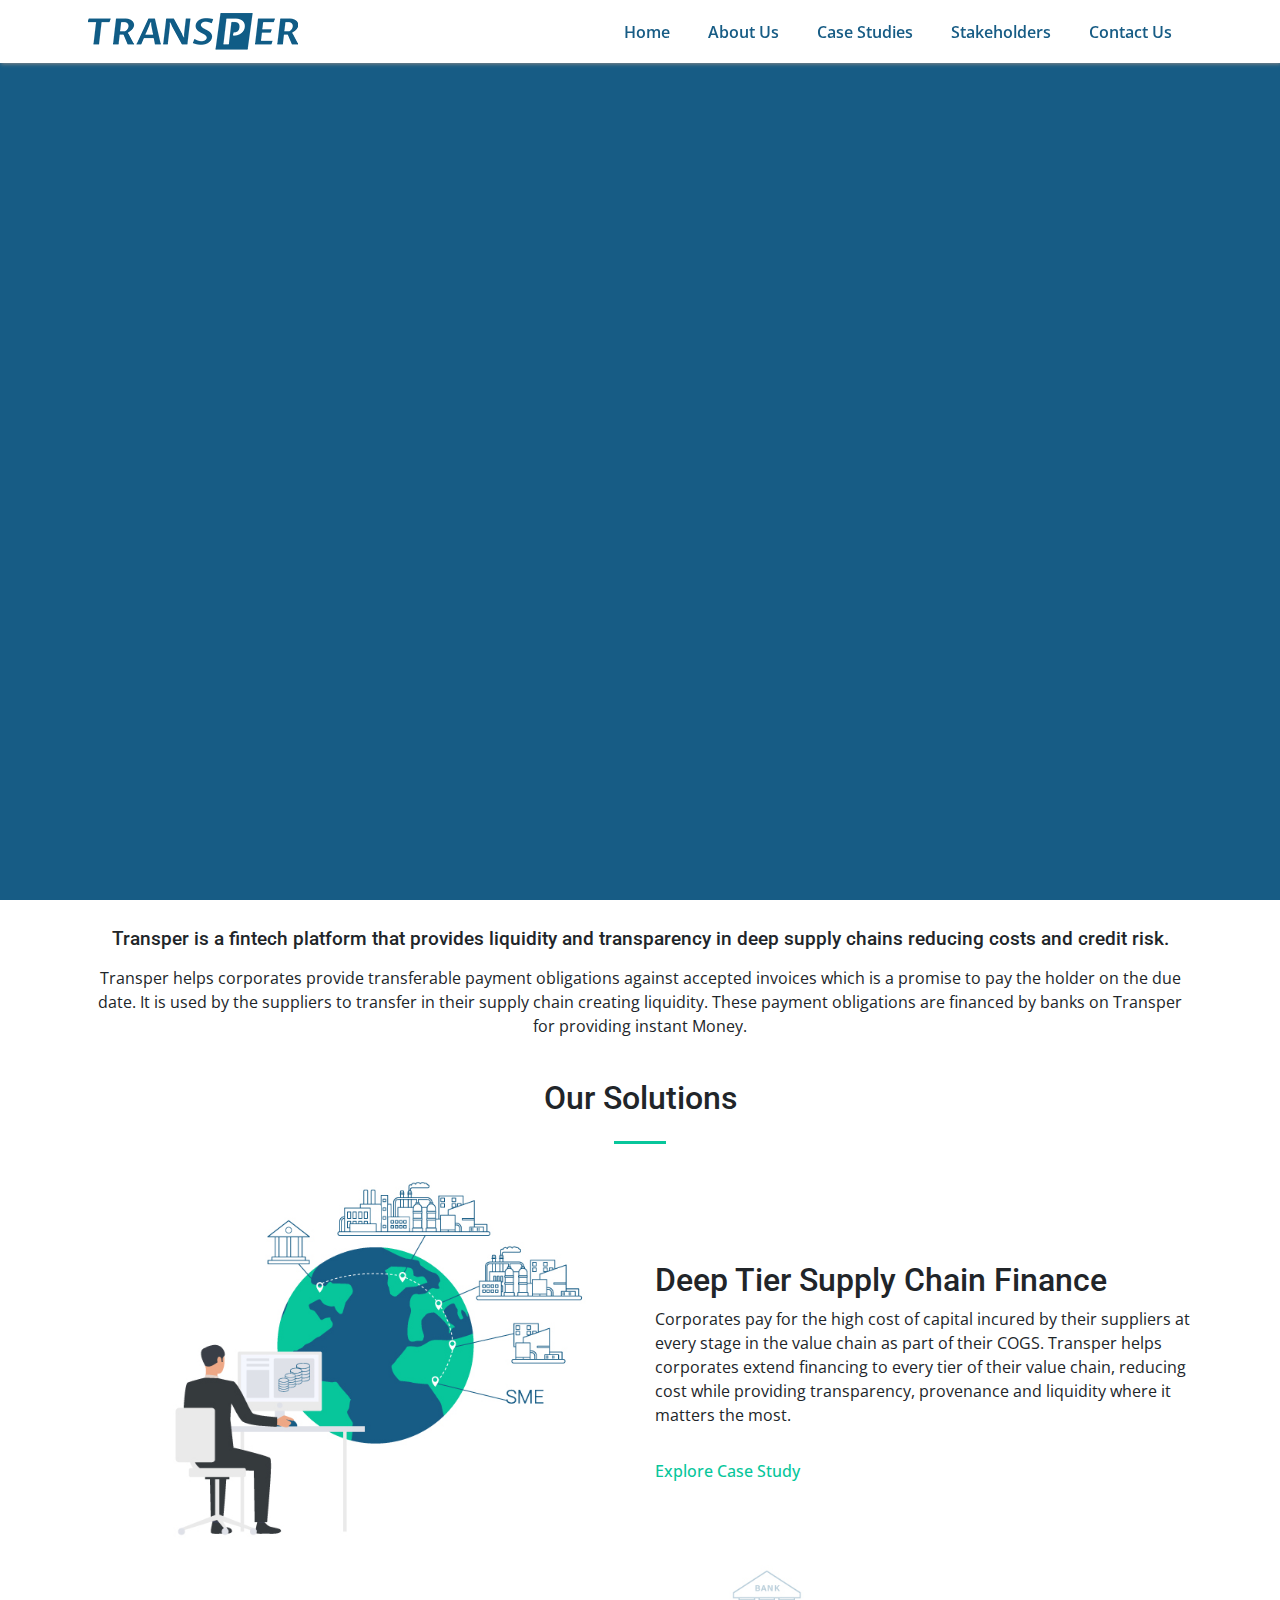
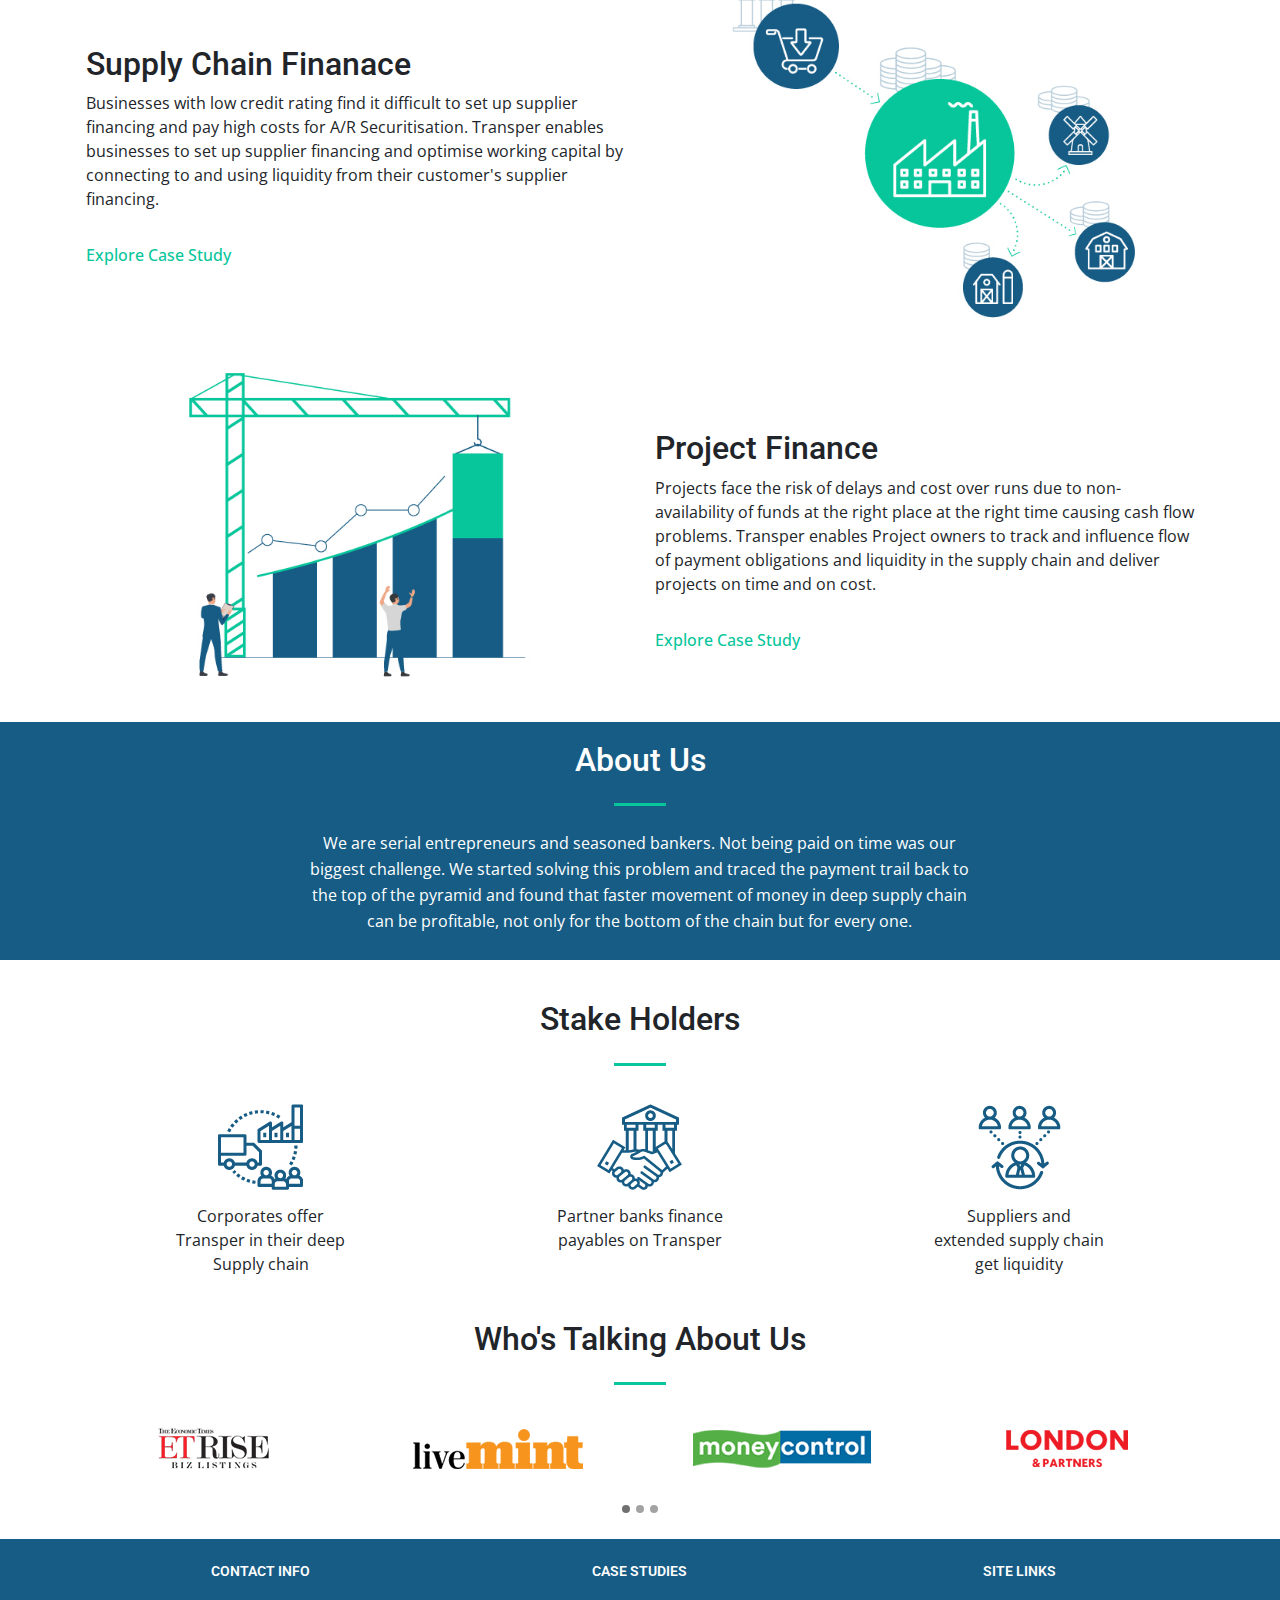
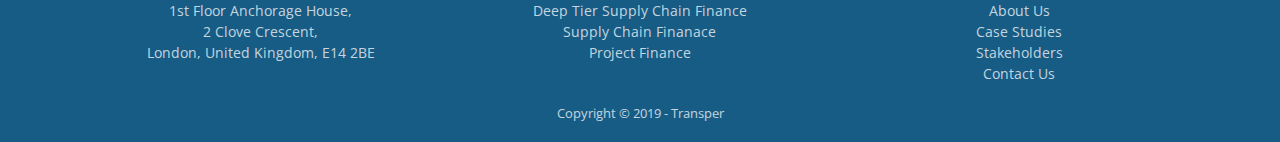
==== commit 0c7401e6: "Latest version - without glitch" ====
--- a/index.html
+++ b/index.html
@@ -11,7 +11,7 @@
 	<title>Transper :: Home</title>
 
 	<!-- Font Awesome Icons -->
-<!--	<link href="vendor/fontawesome-free/css/all.min.css" rel="stylesheet" type="text/css">-->
+	<!--	<link href="vendor/fontawesome-free/css/all.min.css" rel="stylesheet" type="text/css">-->
 	<!-- bootstrap 4 -->
 
 	<link href="vendor/css/bootstrap.css" rel="stylesheet" id="bootstrap-css">
@@ -62,7 +62,8 @@
 		div#banner-text1 p {
 			color: #212529 !important;
 			padding: 25px 0px;
-		}	
+		}
+		
 		a.nav-link.js-scroll-trigger.remove-cursor {
 			cursor: default !important;
 			pointer-events: none !important;
@@ -94,14 +95,13 @@
 		
 		.customBanHead {
 			font-weight: 500;
-    text-shadow: none;
-    font-family: 'Roboto', sans-serif;
-    font-size: 19px;
-	text-transform: capitalize;
-	padding-bottom: 12.5px;
-    display: block;
-		}
-
+			text-shadow: none;
+			font-family: 'Roboto', sans-serif;
+			font-size: 19px;
+			padding-bottom: 12.5px;
+			display: block;
+		}
+		.container-anim{display: none;}
 	</style>
 </head>
 
@@ -139,7 +139,7 @@
 	<!-- Masthead -->
 	<header class="masthead">
 		<div class="container-anim">
-			<div id="myCarousel" class="carousel slide carousel-fade" data-ride="carousel" data-pause="false" data-interval="9500">
+			<div id="myCarousel" class="carousel slide carousel-fade" data-ride="carousel" data-pause="false" data-interval="10000">
 
 				<!-- Indicators -->
 				<ul class="carousel-indicators">
@@ -415,8 +415,7 @@
 	<!-- banner text -->
 	<div id="banner-text1">
 		<div class="container">
-			<p class="text-white text-center"><span class="customBanHead">Transper is a fintech platform that provides liquidity and transparency in deep supply chains reducing costs and credit risk.</span>
-				Transper helps corporates provide transferable payment obligations against accepted invoices which is a promise to pay the holder on the due date. It is used by the suppliers to transfer in their supply chain creating liquidity. These payment obligations are financed by banks on Transper for providing instant Money.
+			<p class="text-white text-center"><span class="customBanHead">Transper is a fintech platform that provides liquidity and transparency in deep supply chains reducing costs and credit risk.</span> Transper helps corporates provide transferable payment obligations against accepted invoices which is a promise to pay the holder on the due date. It is used by the suppliers to transfer in their supply chain creating liquidity. These payment obligations are financed by banks on Transper for providing instant Money.
 			</p>
 
 		</div>
@@ -729,36 +728,36 @@
 	<footer class="bg-black py-5" id="footer">
 		<div class="container">
 			<div class="row">
-					<div class="col-sm-4">
-						<div class="footercontent">
-							<h5 class="text-white">CONTACT INFO</h5>
-							<p class="text-white-75">1st Floor Anchorage House, <br>2 Clove Crescent, <br>London, United Kingdom, E14 2BE</p>
-						</div>
-					</div>
-
-					<div class="col-sm-4">
-						<div class="footercontent footer-sec-2">
-							<h5 class="text-white">CASE STUDIES</h5>
-							<ul class="text-white-75">
-								<li><a href="case-studies.html#transper-dtf" class="text-white-75">Deep Tier Supply Chain Finance</a></li>
-								<li><a href="case-studies.html#transper-scf" class="text-white-75">Supply Chain Finanace</a></li>
-								<li><a href="case-studies.html#transper-pf" class="text-white-75">Project Finance</a></li>
-							</ul>
-						</div>
-					</div>
-
-					<div class="col-sm-4">
-						<div class="footercontent footer-sec-2">
-							<h5 class="text-white">Site Links</h5>
-							<ul class="text-white-75">
-								<li><a href="about-us.html" class="text-white-75">About Us</a></li>
-								<li><a href="case-studies.html" class="text-white-75">Case Studies</a></li>
-								<li><a href="stakeholders-engagement.html" class="text-white-75">Stakeholders</a></li>
-								<li><a href="contact-us.html" class="text-white-75">Contact Us</a></li>
-							</ul>
-						</div>
-					</div>
-				</div>
+				<div class="col-sm-4">
+					<div class="footercontent">
+						<h5 class="text-white">CONTACT INFO</h5>
+						<p class="text-white-75">1st Floor Anchorage House, <br>2 Clove Crescent, <br>London, United Kingdom, E14 2BE</p>
+					</div>
+				</div>
+
+				<div class="col-sm-4">
+					<div class="footercontent footer-sec-2">
+						<h5 class="text-white">CASE STUDIES</h5>
+						<ul class="text-white-75">
+							<li><a href="case-studies.html#transper-dtf" class="text-white-75">Deep Tier Supply Chain Finance</a></li>
+							<li><a href="case-studies.html#transper-scf" class="text-white-75">Supply Chain Finanace</a></li>
+							<li><a href="case-studies.html#transper-pf" class="text-white-75">Project Finance</a></li>
+						</ul>
+					</div>
+				</div>
+
+				<div class="col-sm-4">
+					<div class="footercontent footer-sec-2">
+						<h5 class="text-white">Site Links</h5>
+						<ul class="text-white-75">
+							<li><a href="about-us.html" class="text-white-75">About Us</a></li>
+							<li><a href="case-studies.html" class="text-white-75">Case Studies</a></li>
+							<li><a href="stakeholders-engagement.html" class="text-white-75">Stakeholders</a></li>
+							<li><a href="contact-us.html" class="text-white-75">Contact Us</a></li>
+						</ul>
+					</div>
+				</div>
+			</div>
 			<div class="small text-white-75 text-center">Copyright &copy; 2019 - Transper</div>
 		</div>
 	</footer>
@@ -770,6 +769,8 @@
 	<script>
 		(function() {
 
+
+
 			let slone = $('div.slideOne').html();
 			let sltwo = $('div.slideTwo').html();
 			let slthree = $('div.slideThree').html();
@@ -859,9 +860,12 @@
 
 			jQuery(document).ready(function() {
 
-				jQuery("#myCarousel").on('slid.bs.carousel', resetStackClasses);
-				jQuery("#myCarousel").on('slide.bs.carousel', resetStackClasses);
-				
+				//load main div after 1 sec
+				$('.container-anim').delay(1000).fadeIn(100);
+
+				$("#myCarousel").on('slid.bs.carousel', resetStackClasses);
+				$("#myCarousel").on('slide.bs.carousel', resetStackClasses);
+
 				//For the touch swipe events carousel.
 				$(".carousel").on("touchstart", function(event) {
 					var xClick = event.originalEvent.touches[0].pageX;
@@ -884,4 +888,4 @@
 	</script>
 </body>
 
-</html>+</html>
--- a/css/banner-animation-mian1.css
+++ b/css/banner-animation-mian1.css
@@ -22,36 +22,37 @@
 	margin: 0 auto;
 	height: calc(100vh - 63px);
 	position: relative;
-	    display: table;
-}
+	display: table;
+}
+
 .innerMainWrap {
-    display: table;
-    width: 100%;
+	display: table;
+	width: 100%;
 	height: 100%;
 }
+
 header.masthead {
-    padding-top: 62px;
-    background: #175c85;
+	padding-top: 62px;
+	background: #175c85;
 }
 
 .header-banner {
-	
-	 color: #fff;
-    padding: 5% 0px 5% 16px;
-    display: table-cell;
-    vertical-align: middle;
+	color: #fff;
+	padding: 5% 0px 5% 16px;
+	display: table-cell;
+	vertical-align: middle;
 }
 
 .header-banner .flicker {
 	font-family: 'Roboto', 'OpenSans';
-	    font-size: 60px;
+	font-size: 60px;
 	font-weight: 300;
 	line-height: 1.3em;
-    transform: scale(1, 1.05);
-     -webkit-transform: scale(1, 1.05); 
-    -moz-transform: scale(1, 1.05);
-    -ms-transform: scale(1, 1.05);
-    -o-transform: scale(1, 1.05);
+	transform: scale(1, 1.05);
+	-webkit-transform: scale(1, 1.05);
+	-moz-transform: scale(1, 1.05);
+	-ms-transform: scale(1, 1.05);
+	-o-transform: scale(1, 1.05);
 }
 
 .flicker {
@@ -60,21 +61,22 @@
 
 .header-animation-right {
 	color: #fff;
-    display: table-cell;
-    vertical-align: middle;
-       padding: 5% 16px 5% 0px;
-    width: 40em;
-}
+	display: table-cell;
+	vertical-align: middle;
+	padding: 5% 16px 5% 0px;
+	width: 40em;
+}
+
 .header-animation-right1 span {
-font-family: Roboto, OpenSans;
-/*	font-weight: 300;*/
-	    font-weight: 200;
-         transform: scale(1, 1.05); 
-     -webkit-transform: scale(1, 1.05); 
-    -moz-transform: scale(1, 1.05);
-    -ms-transform: scale(1, 1.05);
-    -o-transform: scale(1, 1.05);
-}
+	font-family: Roboto, OpenSans;
+	font-weight: 200;
+	transform: scale(1, 1.05);
+	-webkit-transform: scale(1, 1.05);
+	-moz-transform: scale(1, 1.05);
+	-ms-transform: scale(1, 1.05);
+	-o-transform: scale(1, 1.05);
+}
+
 .animate-flicker6 {
 	text-align: center;
 }
@@ -97,21 +99,8 @@
 
 .blue {
 	position: relative;
-/*	left: 23px;*/
 	top: -10px;
 	z-index: 1;
-}
-
-.prime1 {
-
-}
-
-.prime {
-
-}
-
-.sub {
-
 }
 
 .innerPrime1 span.animateSlowFliker,
@@ -341,82 +330,6 @@
 	}
 }
 
-
-/*For Total Time of 12S == (1S Animation + 2S Pause)x4 iterations. */
-
-
-/*
-@-webkit-keyframes arrow-jump {
-	0% {
-		height: 0px;
-		opacity: 0;
-		visibility: hidden;
-	}
-	8.33%,
-	25% {
-		height: 70px;
-		opacity: 1;
-		visibility: visible;
-	}
-	33.33%,
-	50% {
-		height: 140px;
-		opacity: 1;
-		visibility: visible;
-	}
-	58.33%,
-	75% {
-		height: 210px;
-		opacity: 1;
-		visibility: visible;
-	}
-	83.33%,
-	100% {
-		height: 280px;
-		opacity: 1;
-		visibility: visible;
-	}
-}
-*/
-
-
-/*For Total Time of 16S == (2S Animation + 2S Pause)x4 iterations. */
-/*
-
-@-webkit-keyframes arrow-jump {
-	0% {
-		height: 0px;
-		opacity: 0;
-		visibility: hidden;
-	}
-	12.50%,
-	25% {
-		height: 70px;
-		opacity: 1;
-		visibility: visible;
-	}
-	37.50%,
-	50% {
-		height: 140px;
-		opacity: 1;
-		visibility: visible;
-	}
-	62.50%,
-	75% {
-		height: 210px;
-		opacity: 1;
-		visibility: visible;
-	}
-	87.50%,
-	100% {
-		height: 280px;
-		opacity: 1;
-		visibility: visible;
-	}
-}
-*/
-
-/*For Total Time of 4.8S == (600ms/1000ms Animation + 600ms/1000ms Pause)x4 iterations. */
 @-webkit-keyframes arrow-jump {
 	0% {
 		height: 0px;
@@ -448,6 +361,8 @@
 		visibility: visible;
 	}
 }
+
+
 /************************
 *************************
 **************************/
@@ -538,7 +453,7 @@
 		opacity: 1;
 	}
 	100% {
-		       transform: translatex(-91px) translatey(92px);
+		transform: translatex(-91px) translatey(92px);
 		z-index: 7;
 	}
 }
@@ -574,7 +489,7 @@
 		opacity: 1;
 	}
 	100% {
-		    transform: translatex(-90px) translatey(68px);
+		transform: translatex(-90px) translatey(68px);
 		z-index: 5;
 	}
 }
@@ -612,7 +527,7 @@
 		opacity: 1;
 	}
 	100% {
-		 transform: translatex(90px) translatey(77px);
+		transform: translatex(90px) translatey(77px);
 	}
 }
 
@@ -642,89 +557,89 @@
 
 .animate-flicker {
 	opacity: 0;
-	-webkit-animation: leftToRght 300ms linear 500ms forwards;
-	-moz-animation: leftToRght 300ms linear 500ms forwards;
-	-o-animation: leftToRght 300ms linear 500ms forwards;
-	animation: leftToRght 300ms linear 500ms forwards;
+	-webkit-animation: leftToRght 300ms linear 600ms forwards;
+	-moz-animation: leftToRght 300ms linear 600ms forwards;
+	-o-animation: leftToRght 300ms linear 600ms forwards;
+	animation: leftToRght 300ms linear 600ms forwards;
 }
 
 .animate-flicker1 {
 	opacity: 0;
-	-webkit-animation: leftToRght 300ms linear 1000ms forwards;
-	-moz-animation: leftToRght 300ms linear 1000ms forwards;
-	-o-animation: leftToRght 300ms linear 1000ms forwards;
-	animation: leftToRght 300ms linear 1000ms forwards;
+	-webkit-animation: leftToRght 300ms linear 1300ms forwards;
+	-moz-animation: leftToRght 300ms linear 1300ms forwards;
+	-o-animation: leftToRght 300ms linear 1300ms forwards;
+	animation: leftToRght 300ms linear 1300ms forwards;
 }
 
 .animate-flicker3 {
 	opacity: 0;
-	-webkit-animation: leftToRght 300ms linear 1500ms forwards;
-	-moz-animation: leftToRght 300ms linear 1500ms forwards;
-	-o-animation: leftToRght 300ms linear 1500ms forwards;
-	animation: leftToRght 300ms linear 1500ms forwards;
+	-webkit-animation: leftToRght 300ms linear 1800ms forwards;
+	-moz-animation: leftToRght 300ms linear 1800ms forwards;
+	-o-animation: leftToRght 300ms linear 1800ms forwards;
+	animation: leftToRght 300ms linear 1800ms forwards;
 }
 
 .animate-flicker4 {
 	opacity: 0;
-	-webkit-animation: leftToRght 300ms linear 2000ms forwards;
-	-moz-animation: leftToRght 300ms linear 2000ms forwards;
-	-o-animation: leftToRght 300ms linear 2000ms forwards;
-	animation: leftToRght 300ms linear 2000ms forwards;
+	-webkit-animation: leftToRght 300ms linear 2400ms forwards;
+	-moz-animation: leftToRght 300ms linear 2400ms forwards;
+	-o-animation: leftToRght 300ms linear 2400ms forwards;
+	animation: leftToRght 300ms linear 2400ms forwards;
 }
 
 .animate-flicker5 {
 	opacity: 0;
-	-webkit-animation: leftToRght 300ms linear 2500ms forwards;
-	-moz-animation: leftToRght 300ms linear 2500ms forwards;
-	-o-animation: leftToRght 300ms linear 2500ms forwards;
-	animation: leftToRght 300ms linear 2500ms forwards;
+	-webkit-animation: leftToRght 300ms linear 3000ms forwards;
+	-moz-animation: leftToRght 300ms linear 3000ms forwards;
+	-o-animation: leftToRght 300ms linear 3000ms forwards;
+	animation: leftToRght 300ms linear 3000ms forwards;
 }
 
 .animate-flicker6 {
 	opacity: 0;
-	-webkit-animation: flickerAnimation 300ms linear 3100ms forwards;
-	-moz-animation: flickerAnimation 300ms linear 3100ms forwards;
-	-o-animation: flickerAnimation 300ms linear 3100ms forwards;
-	animation: flickerAnimation 300ms linear 3100ms forwards;
+	-webkit-animation: flickerAnimation 300ms linear 3600ms forwards;
+	-moz-animation: flickerAnimation 300ms linear 3600ms forwards;
+	-o-animation: flickerAnimation 300ms linear 3600ms forwards;
+	animation: flickerAnimation 300ms linear 3600ms forwards;
 }
 
 .animate-flicker7 {
 	opacity: 0;
-	-moz-animation: flickerAnimation 300ms ease-in 4500ms forwards;
-	-webkit-animation: flickerAnimation 300ms ease-in 4500ms forwards;
-	-o-animation: flickerAnimation 300ms ease-in 4500ms forwards;
-	animation: flickerAnimation 300ms ease-in 4500ms forwards;
+	-moz-animation: flickerAnimation 300ms ease-in 5000ms forwards;
+	-webkit-animation: flickerAnimation 300ms ease-in 5000ms forwards;
+	-o-animation: flickerAnimation 300ms ease-in 5000ms forwards;
+	animation: flickerAnimation 300ms ease-in 5000ms forwards;
 }
 
 .animate-flicker8 {
 	opacity: 0;
-	-moz-animation: flickerAnimation 300ms ease-in 5800ms forwards;
-	-webkit-animation: flickerAnimation 300ms ease-in 5800ms forwards;
-	-o-animation: flickerAnimation 300ms ease-in 5800ms forwards;
-	animation: flickerAnimation 300ms ease-in 5800ms forwards;
+	-moz-animation: flickerAnimation 300ms ease-in 6300ms forwards;
+	-webkit-animation: flickerAnimation 300ms ease-in 6300ms forwards;
+	-o-animation: flickerAnimation 300ms ease-in 6300ms forwards;
+	animation: flickerAnimation 300ms ease-in 6300ms forwards;
 }
 
 .animate-flicker9 {
 	opacity: 0;
-	-moz-animation: flickerAnimation 300ms ease-in 7200ms forwards;
-	-webkit-animation: flickerAnimation 300ms ease-in 7200ms forwards;
-	-o-animation: flickerAnimation 300ms ease-in 7200ms forwards;
-	animation: flickerAnimation 300ms ease-in 7200ms forwards;
+	-moz-animation: flickerAnimation 300ms ease-in 7600ms forwards;
+	-webkit-animation: flickerAnimation 300ms ease-in 7600ms forwards;
+	-o-animation: flickerAnimation 300ms ease-in 7600ms forwards;
+	animation: flickerAnimation 300ms ease-in 7600ms forwards;
 }
 
 .animate-flicker10 {
 	opacity: 0;
-	-moz-animation: flickerAnimation 300ms ease-in 8400ms forwards;
-	-webkit-animation: flickerAnimation 300ms ease-in 8400ms forwards;
-	-o-animation: flickerAnimation 300ms ease-in 8400ms forwards;
-	animation: flickerAnimation 300ms ease-in 8400ms forwards;
+	-moz-animation: flickerAnimation 300ms ease-in 8700ms forwards;
+	-webkit-animation: flickerAnimation 300ms ease-in 8700ms forwards;
+	-o-animation: flickerAnimation 300ms ease-in 8700ms forwards;
+	animation: flickerAnimation 300ms ease-in 8700ms forwards;
 }
 
 #arrow {
-	-webkit-animation: arrow-jump 4800ms forwards 4200ms;
-	-moz-animation: arrow-jump 4800ms forwards 4200ms;
-	-o-animation: arrow-jump 4800ms forwards 4200ms;
-	animation: arrow-jump 4800ms forwards 4200ms;
+	-webkit-animation: arrow-jump 4800ms forwards 4700ms;
+	-moz-animation: arrow-jump 4800ms forwards 4700ms;
+	-o-animation: arrow-jump 4800ms forwards 4700ms;
+	animation: arrow-jump 4800ms forwards 4700ms;
 	visibility: hidden;
 }
 
@@ -744,13 +659,16 @@
 	height: 10px;
 	background: #07c69b;
 }
+
 .header-animation-right1 {
-    position: relative;
-    left: -2.5%;
-}
-.slideOne .header-animation-right1, .slideThree .header-animation-right1 {
-    position: relative;
-    left: 4%;
+	position: relative;
+	left: -2.5%;
+}
+
+.slideOne .header-animation-right1,
+.slideThree .header-animation-right1 {
+	position: relative;
+	left: 4%;
 }
 
 .box-wrapper {
@@ -794,6 +712,7 @@
 	z-index: 2;
 }
 
+
 /*
 .carousel-indicators {
 	display: none;
@@ -812,31 +731,31 @@
 ******************************/
 
 .stackFourDiagonalOne {
-	-webkit-animation: diagonalRightBottomOne 600ms forwards 4200ms;
-	-moz-animation: diagonalRightBottomOne 600ms forwards 4200ms;
-	-o-animation: diagonalRightBottomOne 600ms forwards 4200ms;
-	animation: diagonalRightBottomOne 600ms forwards 4200ms;
+	-webkit-animation: diagonalRightBottomOne 600ms forwards 4700ms;
+	-moz-animation: diagonalRightBottomOne 600ms forwards 4700ms;
+	-o-animation: diagonalRightBottomOne 600ms forwards 4700ms;
+	animation: diagonalRightBottomOne 600ms forwards 4700ms;
 }
 
 .stackFourDiagonalTwo {
-	-webkit-animation: diagonalRightBottomTwo 600ms forwards 4200ms;
-	-moz-animation: diagonalRightBottomTwo 600ms forwards 4200ms;
-	-o-animation: diagonalRightBottomTwo 600ms forwards 4200ms;
-	animation: diagonalRightBottomTwo 600ms forwards 4200ms;
+	-webkit-animation: diagonalRightBottomTwo 600ms forwards 4700ms;
+	-moz-animation: diagonalRightBottomTwo 600ms forwards 4700ms;
+	-o-animation: diagonalRightBottomTwo 600ms forwards 4700ms;
+	animation: diagonalRightBottomTwo 600ms forwards 4700ms;
 }
 
 .stackFourDiagonalThree {
-	-webkit-animation: diagonalRightBottomThree 600ms forwards 4200ms;
-	-moz-animation: diagonalRightBottomThree 600ms forwards 4200ms;
-	-o-animation: diagonalRightBottomThree 600ms forwards 4200ms;
-	animation: diagonalRightBottomThree 600ms forwards 4200ms;
+	-webkit-animation: diagonalRightBottomThree 600ms forwards 4700ms;
+	-moz-animation: diagonalRightBottomThree 600ms forwards 4700ms;
+	-o-animation: diagonalRightBottomThree 600ms forwards 4700ms;
+	animation: diagonalRightBottomThree 600ms forwards 4700ms;
 }
 
 .stackFourDiagonalFour {
-	-webkit-animation: diagonalRightBottomFour 600ms forwards 4200ms;
-	-moz-animation: diagonalRightBottomFour 600ms forwards 4200ms;
-	-o-animation: diagonalRightBottomFour 600ms forwards 4200ms;
-	animation: diagonalRightBottomFour 600ms forwards 4200ms;
+	-webkit-animation: diagonalRightBottomFour 600ms forwards 4700ms;
+	-moz-animation: diagonalRightBottomFour 600ms forwards 4700ms;
+	-o-animation: diagonalRightBottomFour 600ms forwards 4700ms;
+	animation: diagonalRightBottomFour 600ms forwards 4700ms;
 }
 
 
@@ -847,7 +766,7 @@
 .stackThreeDiagonalThree {
 	position: relative;
 	left: 133px;
-    top: 105px;
+	top: 105px;
 	z-index: 2;
 	-webkit-animation: diagonalLeftBottomThree 600ms forwards 600ms;
 	-moz-animation: diagonalLeftBottomThree 600ms forwards 600ms;
@@ -857,8 +776,8 @@
 
 .stackThreeDiagonalTwo {
 	position: relative;
-	    left: 151px;
-    top: 112px;
+	left: 151px;
+	top: 112px;
 	z-index: 3;
 	-webkit-animation: diagonalLeftBottomTwo 600ms forwards 600ms;
 	-moz-animation: diagonalLeftBottomTwo 600ms forwards 600ms;
@@ -869,7 +788,7 @@
 .stackThreeDiagonalOne {
 	position: relative;
 	left: 170px;
-    top: 118.5px;
+	top: 118.5px;
 	z-index: 4;
 	-webkit-animation: diagonalLeftBottomOne 600ms forwards 600ms;
 	-moz-animation: diagonalLeftBottomOne 600ms forwards 600ms;
@@ -882,10 +801,10 @@
 *******************************
 ******************************/
 
-.stackTwoDiagonalTwo {	 
-	position: relative;
-	    left: 60px;
-    top: 194px;
+.stackTwoDiagonalTwo {
+	position: relative;
+	left: 60px;
+	top: 194px;
 	z-index: 5;
 	-webkit-animation: diagonalRightBottomTwoInTwo 600ms forwards 600ms;
 	-moz-animation: diagonalRightBottomTwoInTwo 600ms forwards 600ms;
@@ -895,8 +814,8 @@
 
 .stackTwoDiagonalOne {
 	position: relative;
-	    left: 42px;
-    top: 201.5px;
+	left: 42px;
+	top: 201.5px;
 	z-index: 6;
 	-webkit-animation: diagonalRightBottomTwoInOne 600ms forwards 600ms;
 	-moz-animation: diagonalRightBottomTwoInOne 600ms forwards 600ms;
@@ -911,8 +830,8 @@
 
 .stackOneDiagonalOne {
 	position: relative;
-	    left: 131px;
-    top: 278.5px;
+	left: 131px;
+	top: 278.5px;
 	z-index: 8;
 	-webkit-animation: diagonalLeftBottomOneFinal 600ms forwards 600ms;
 	-moz-animation: diagonalLeftBottomOneFinal 600ms forwards 600ms;
@@ -922,10 +841,10 @@
 
 .animateApperLate {
 	opacity: 0;
-	-webkit-animation: flickerAnimation 300ms linear 3700ms forwards;
-	-moz-animation: flickerAnimation 300ms linear 3700ms forwards;
-	-o-animation: flickerAnimation 300ms linear 3700ms forwards;
-	animation: flickerAnimation 300ms linear 3700ms forwards;
+	-webkit-animation: flickerAnimation 300ms linear 4200ms forwards;
+	-moz-animation: flickerAnimation 300ms linear 4200ms forwards;
+	-o-animation: flickerAnimation 300ms linear 4200ms forwards;
+	animation: flickerAnimation 300ms linear 4200ms forwards;
 }
 
 .threeStackImg {
@@ -952,111 +871,143 @@
 	margin: 0 auto;
 	position: relative;
 }
+
 .slideOne span.animateFastFliker {
-    position: relative;
-    left: 10px;
-}
+	position: relative;
+	left: 10px;
+}
+
 .slideThree span.animateFastFliker {
-    position: relative;
-    left: 10px;
-}
+	position: relative;
+	left: 10px;
+}
+
+
 /*
 span.adjustPostion {
 	position: relative;
     left: -26px;
 }
 */
-	
+
+
 /*	For animation coins adjustments */
-    .slideOne span.adjustPostion, .slideThree span.adjustPostion {
-        position: relative;
-        left: -30px;
-    }
-     .slideTwo span.adjustPostion,
-    .slideFour span.adjustPostion {
-         position: relative;
-        left: -40px;
-    }
-    
-	.slideOne .stackThreeDiagonalThree,
-	.slideThree .stackThreeDiagonalThree {
-        position: relative;
-        left: 141px;
-        top: 104.5px;
-	}
-	.slideOne .stackThreeDiagonalTwo,
-	.slideThree .stackThreeDiagonalTwo {
-    position: relative;
-    left: 160px;
-        top: 110.5px;
-	}
-	.slideOne .stackThreeDiagonalOne,
-	.slideThree .stackThreeDiagonalOne {
-        position: relative;
-        left: 178.5px;
-            top: 116.5px;
-	}
-	/*//////////////////////*/
-	/*////////////////////////*/
-	.slideOne .stackTwoDiagonalTwo,
-	.slideThree .stackTwoDiagonalTwo {
-       position: relative;
-    left: 69px;
-    top: 190.5px;
-	}
-	.slideOne .stackTwoDiagonalOne,
-	.slideThree .stackTwoDiagonalOne {
-     position: relative;
-    left: 50px;
-    top: 196.5px;
-	}
-	/*///////////////////
+
+.slideOne span.adjustPostion,
+.slideThree span.adjustPostion {
+	position: relative;
+	left: -30px;
+}
+
+.slideTwo span.adjustPostion,
+.slideFour span.adjustPostion {
+	position: relative;
+	left: -40px;
+}
+
+.slideOne .stackThreeDiagonalThree,
+.slideThree .stackThreeDiagonalThree {
+	position: relative;
+	left: 141px;
+	top: 104.5px;
+}
+
+.slideOne .stackThreeDiagonalTwo,
+.slideThree .stackThreeDiagonalTwo {
+	position: relative;
+	left: 160px;
+	top: 110.5px;
+}
+
+.slideOne .stackThreeDiagonalOne,
+.slideThree .stackThreeDiagonalOne {
+	position: relative;
+	left: 178.5px;
+	top: 116.5px;
+}
+
+
+/*//////////////////////*/
+
+
+/*////////////////////////*/
+
+.slideOne .stackTwoDiagonalTwo,
+.slideThree .stackTwoDiagonalTwo {
+	position: relative;
+	left: 69px;
+	top: 190.5px;
+}
+
+.slideOne .stackTwoDiagonalOne,
+.slideThree .stackTwoDiagonalOne {
+	position: relative;
+	left: 50px;
+	top: 196.5px;
+}
+
+
+/*///////////////////
 	////////////////////*/
-	.slideOne .stackOneDiagonalOne,
-	.slideThree .stackOneDiagonalOne {
-		position: relative;
-        left: 140px;
-        top: 273.5PX;
-	}
-	
-	/*	For animation coins adjustments */
-	.slideTwo .stackThreeDiagonalThree,
-	.slideFour .stackThreeDiagonalThree {
-		    position: relative;
-            left: 131.5px;
-            top: 104.5px;
-	}
-	.slideTwo .stackThreeDiagonalTwo,
-	.slideFour .stackThreeDiagonalTwo {
-		position: relative;
-		left: 150px;
-    	top: 110.5px;
-	}
-	.slideTwo .stackThreeDiagonalOne,
-	.slideFour .stackThreeDiagonalOne {
-        position: relative;
-        left: 169px;
-        top: 116.5px;
-	}
-	/*//////////////////////*/
-	/*////////////////////////*/
-	.slideTwo .stackTwoDiagonalTwo,
-	.slideFour .stackTwoDiagonalTwo {
-        position: relative;
-        left: 59px;
-        top: 190.5px;
-	}
-	.slideTwo .stackTwoDiagonalOne,
-	.slideFour .stackTwoDiagonalOne {
-        position: relative;
-        left: 40.5px;
-        top: 196.5px;
-	}
-	/*///////////////////
+
+.slideOne .stackOneDiagonalOne,
+.slideThree .stackOneDiagonalOne {
+	position: relative;
+	left: 140px;
+	top: 273.5PX;
+}
+
+
+/*	For animation coins adjustments */
+
+.slideTwo .stackThreeDiagonalThree,
+.slideFour .stackThreeDiagonalThree {
+	position: relative;
+	left: 131.5px;
+	top: 104.5px;
+}
+
+.slideTwo .stackThreeDiagonalTwo,
+.slideFour .stackThreeDiagonalTwo {
+	position: relative;
+	left: 150px;
+	top: 110.5px;
+}
+
+.slideTwo .stackThreeDiagonalOne,
+.slideFour .stackThreeDiagonalOne {
+	position: relative;
+	left: 169px;
+	top: 116.5px;
+}
+
+
+/*//////////////////////*/
+
+
+/*////////////////////////*/
+
+.slideTwo .stackTwoDiagonalTwo,
+.slideFour .stackTwoDiagonalTwo {
+	position: relative;
+	left: 59px;
+	top: 190.5px;
+}
+
+.slideTwo .stackTwoDiagonalOne,
+.slideFour .stackTwoDiagonalOne {
+	position: relative;
+	left: 40.5px;
+	top: 196.5px;
+}
+
+
+/*///////////////////
 	////////////////////*/
-	.slideTwo .stackOneDiagonalOne,
-	.slideFour .stackOneDiagonalOne {
-        position: relative;
-        left: 130.5px;
-        top: 273.5px;
-	}+
+.slideTwo .stackOneDiagonalOne,
+.slideFour .stackOneDiagonalOne {
+	position: relative;
+	left: 130.5px;
+	top: 273.5px;
+}
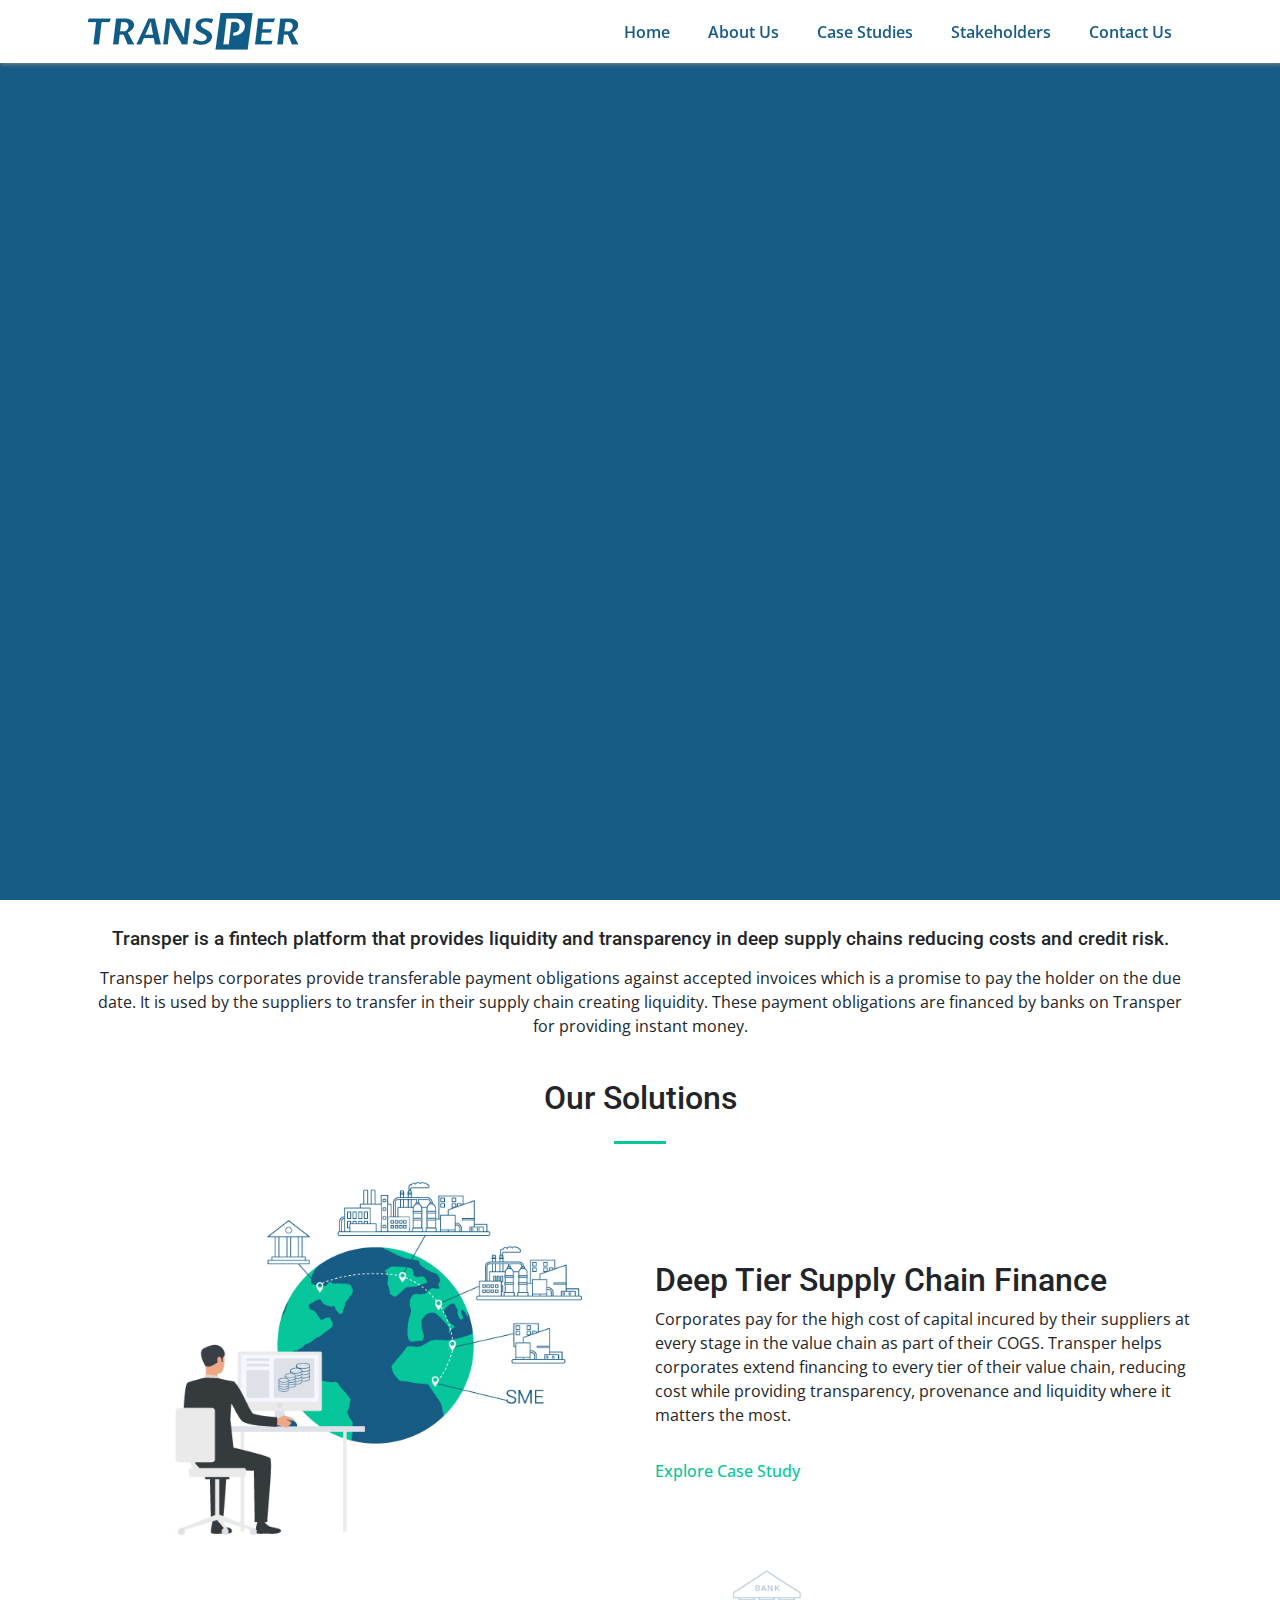
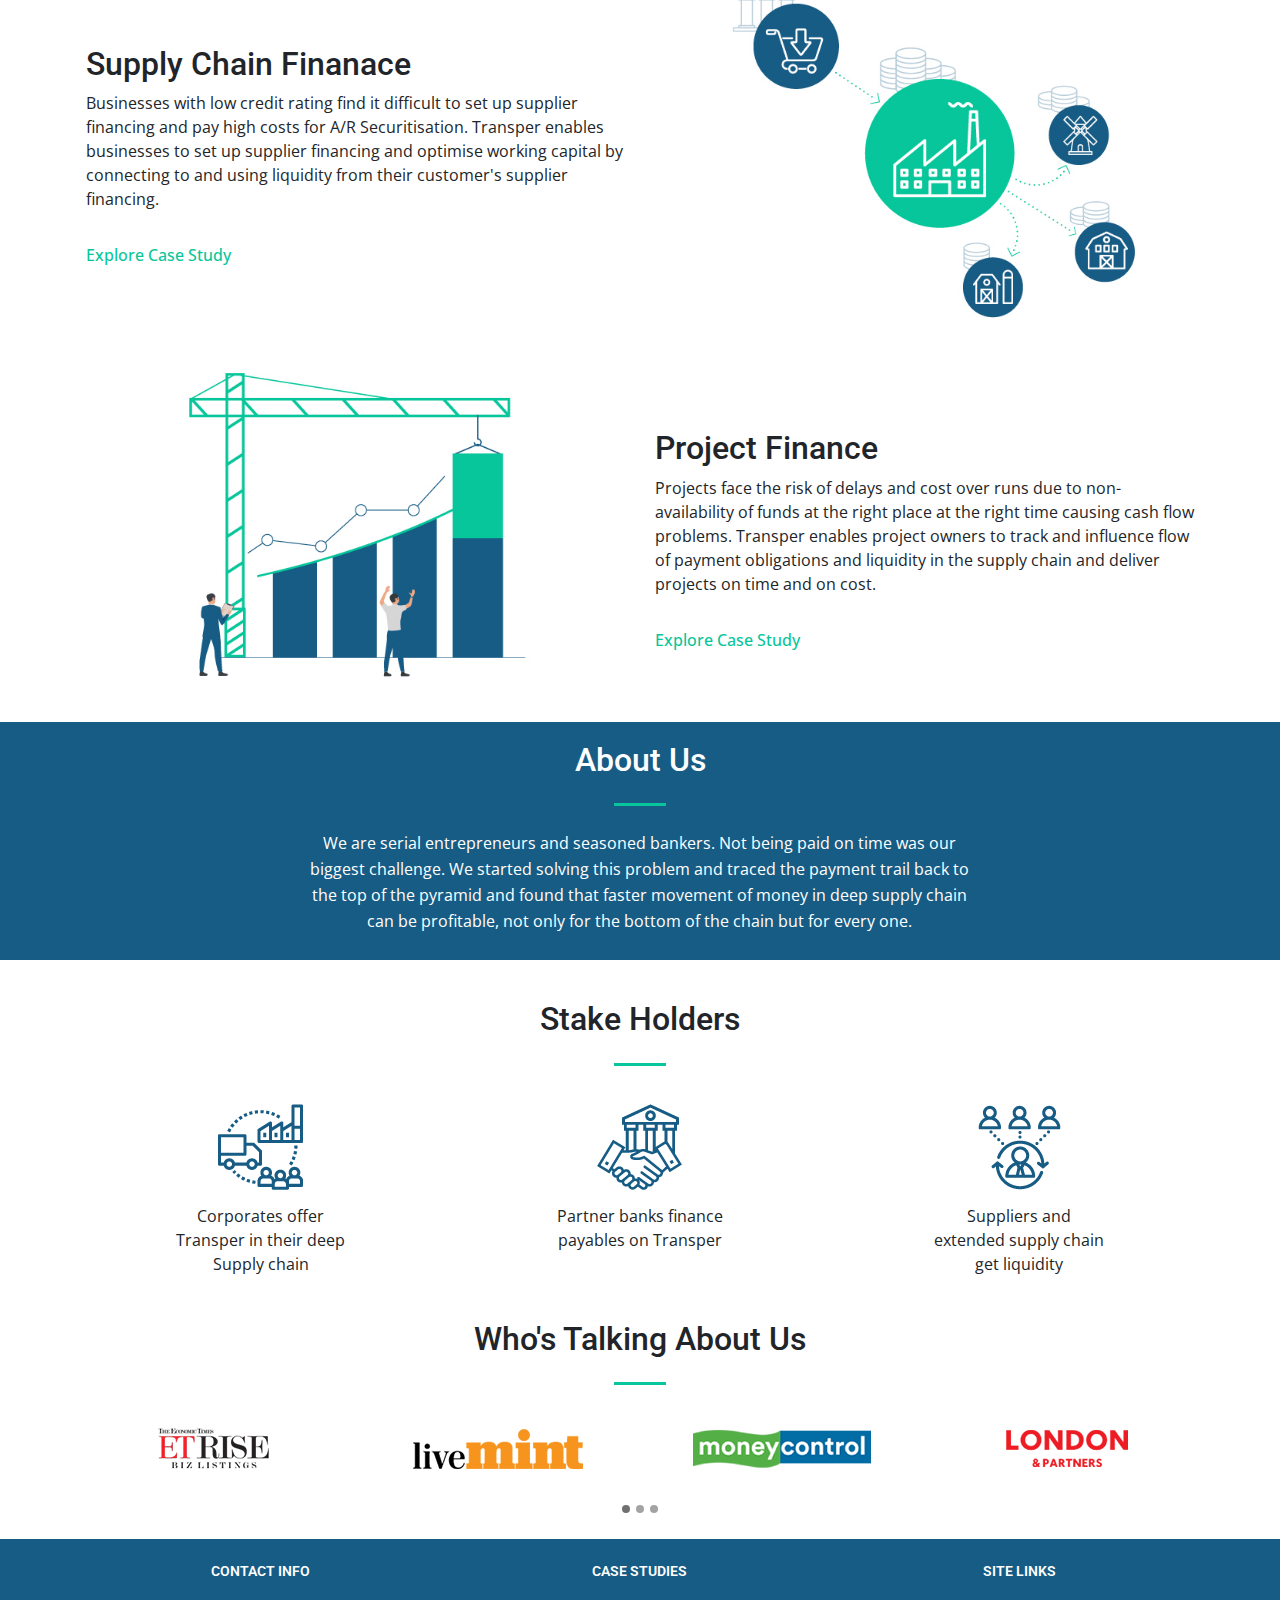
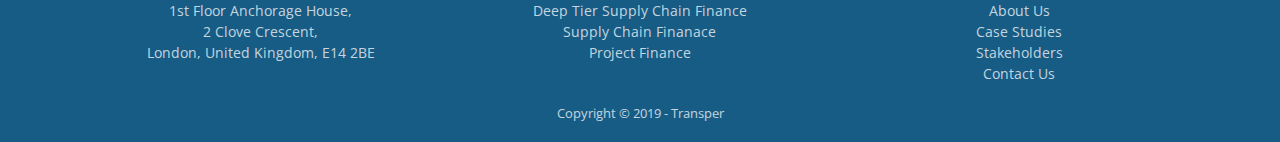
==== commit a308f5ae: "Jun 28 updates" ====
--- a/index.html
+++ b/index.html
@@ -139,7 +139,7 @@
 	<!-- Masthead -->
 	<header class="masthead">
 		<div class="container-anim">
-			<div id="myCarousel" class="carousel slide carousel-fade" data-ride="carousel" data-pause="false" data-interval="10000">
+			<div id="myCarousel" class="carousel slide carousel-fade" data-ride="carousel" data-pause="false" data-interval="10500">
 
 				<!-- Indicators -->
 				<ul class="carousel-indicators">
@@ -415,7 +415,7 @@
 	<!-- banner text -->
 	<div id="banner-text1">
 		<div class="container">
-			<p class="text-white text-center"><span class="customBanHead">Transper is a fintech platform that provides liquidity and transparency in deep supply chains reducing costs and credit risk.</span> Transper helps corporates provide transferable payment obligations against accepted invoices which is a promise to pay the holder on the due date. It is used by the suppliers to transfer in their supply chain creating liquidity. These payment obligations are financed by banks on Transper for providing instant Money.
+			<p class="text-white text-center"><span class="customBanHead">Transper is a fintech platform that provides liquidity and transparency in deep supply chains reducing costs and credit risk.</span> Transper helps corporates provide transferable payment obligations against accepted invoices which is a promise to pay the holder on the due date. It is used by the suppliers to transfer in their supply chain creating liquidity. These payment obligations are financed by banks on Transper for providing instant money.
 			</p>
 
 		</div>
@@ -484,7 +484,7 @@
 						<div class="col-lg-12 text-left">
 							<h2>&nbsp;</h2>
 							<h2 class="mt-0">Project Finance</h2>
-							<p class="mb-4">Projects face the risk of delays and cost over runs due to non-availability of funds at the right place at the right time causing cash flow problems. Transper enables Project owners to track and influence flow of payment obligations and liquidity in the supply chain and deliver projects on time and on cost.</p>
+							<p class="mb-4">Projects face the risk of delays and cost over runs due to non-availability of funds at the right place at the right time causing cash flow problems. Transper enables project owners to track and influence flow of payment obligations and liquidity in the supply chain and deliver projects on time and on cost.</p>
 
 							<p class="text-left"><a href="case-studies.html#transper-pf" class="bg-sweep-right">Explore Case Study</a></p>
 						</div>
@@ -769,8 +769,6 @@
 	<script>
 		(function() {
 
-
-
 			let slone = $('div.slideOne').html();
 			let sltwo = $('div.slideTwo').html();
 			let slthree = $('div.slideThree').html();
@@ -860,7 +858,7 @@
 
 			jQuery(document).ready(function() {
 
-				//load main div after 1 sec
+				//load main animation div after 1 sec of page load
 				$('.container-anim').delay(1000).fadeIn(100);
 
 				$("#myCarousel").on('slid.bs.carousel', resetStackClasses);
--- a/css/banner-animation-mian1.css
+++ b/css/banner-animation-mian1.css
@@ -712,13 +712,6 @@
 	z-index: 2;
 }
 
-
-/*
-.carousel-indicators {
-	display: none;
-}
-*/
-
 .prime1 .singleStack {
 	position: relative;
 	left: 40px;
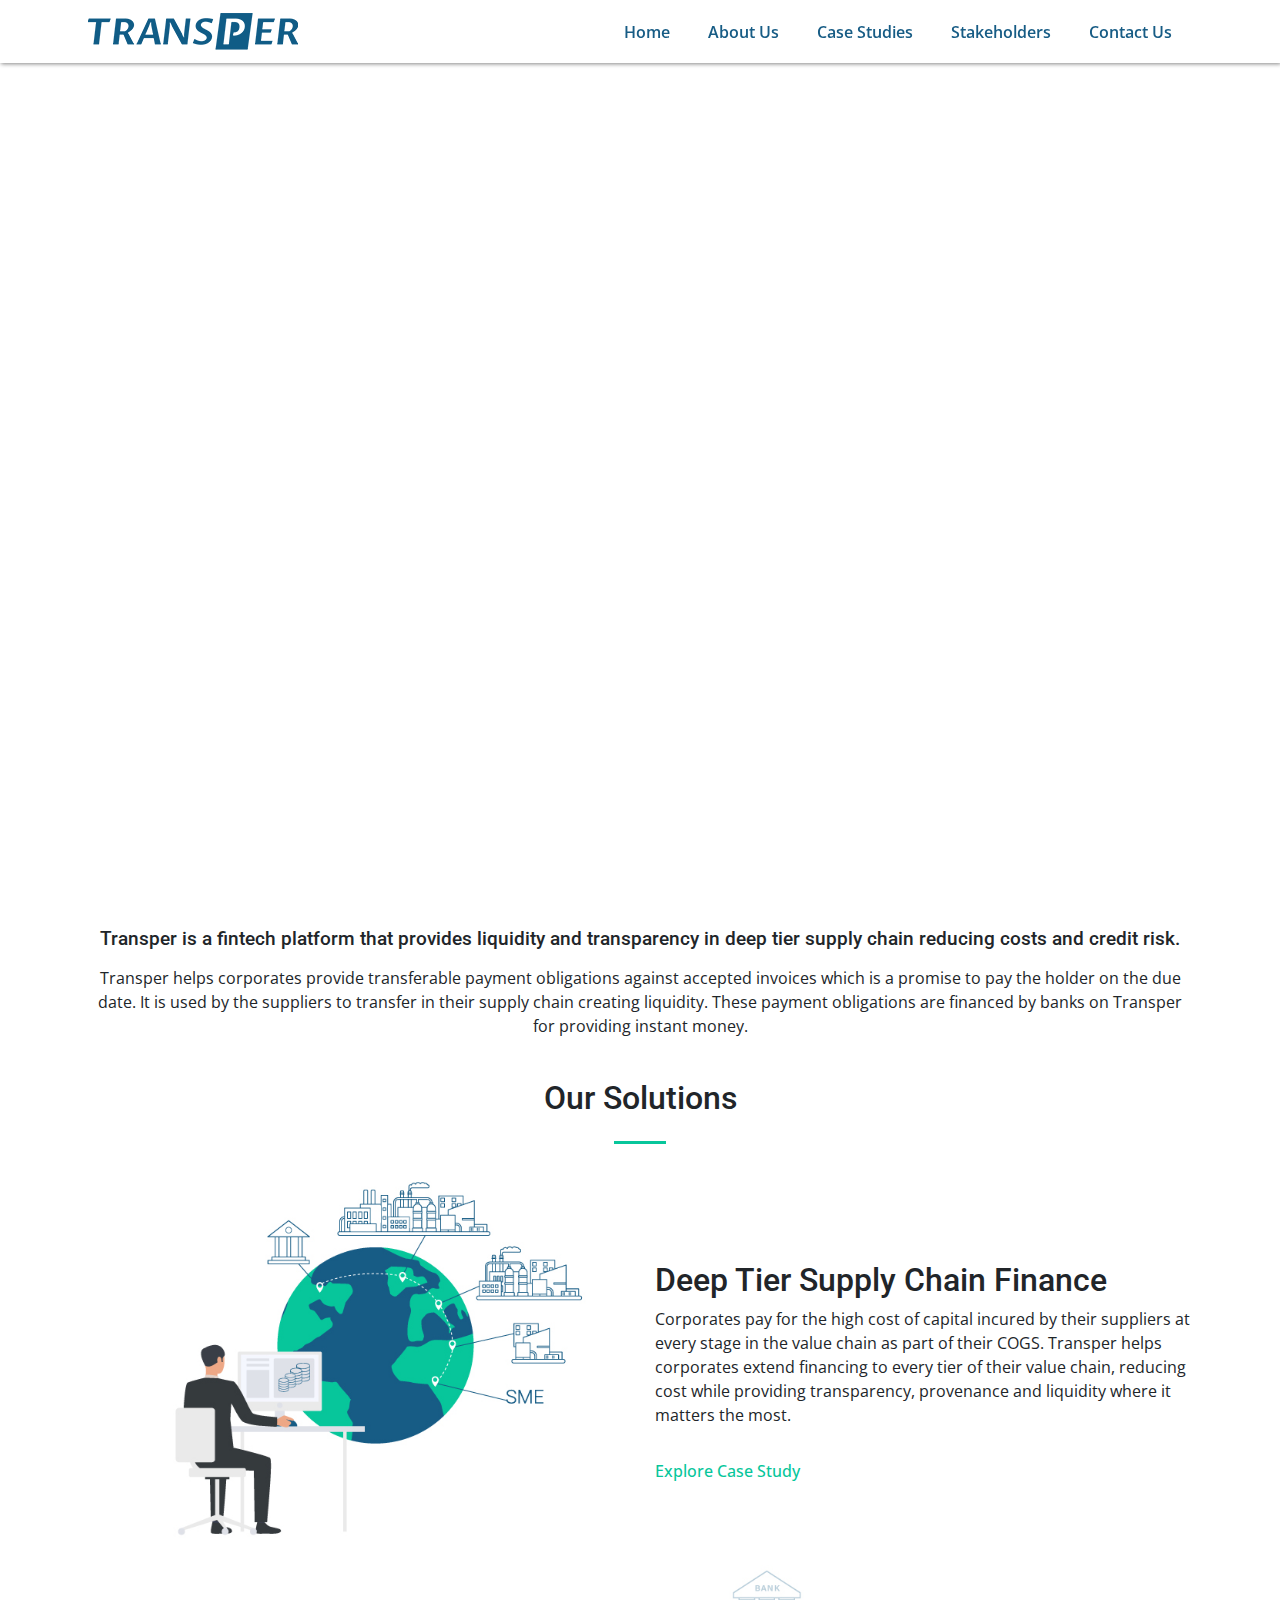
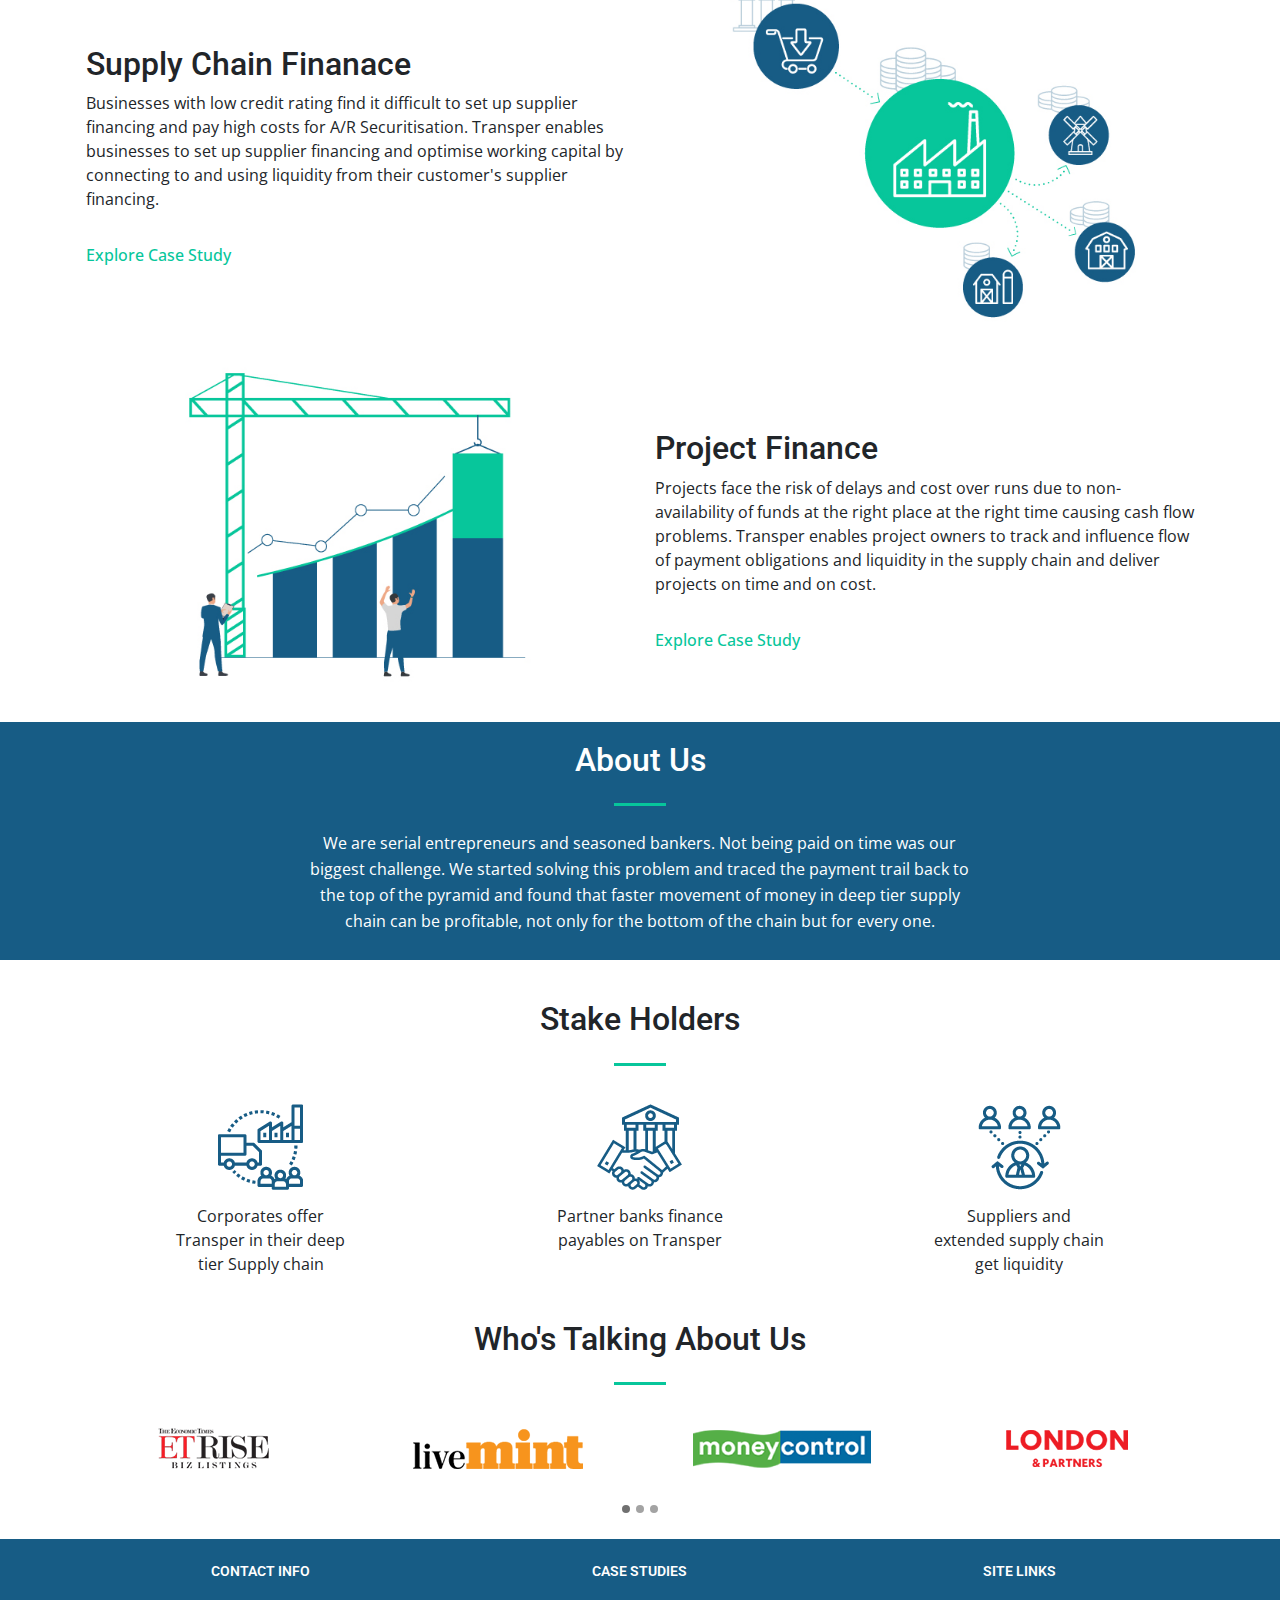
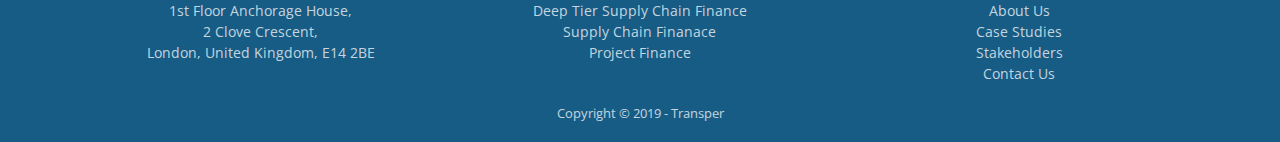
==== commit d41ebc08: "Final updates" ====
--- a/index.html
+++ b/index.html
@@ -11,7 +11,7 @@
 	<title>Transper :: Home</title>
 
 	<!-- Font Awesome Icons -->
-	<!--	<link href="vendor/fontawesome-free/css/all.min.css" rel="stylesheet" type="text/css">-->
+	<link href="vendor/fontawesome-free/css/all.min.css" rel="stylesheet" type="text/css">
 	<!-- bootstrap 4 -->
 
 	<link href="vendor/css/bootstrap.css" rel="stylesheet" id="bootstrap-css">
@@ -101,7 +101,19 @@
 			padding-bottom: 12.5px;
 			display: block;
 		}
-		.container-anim{display: none;}
+		
+		.container-anim {
+			display: none;
+		}
+		
+		@media (min-width: 1400px){
+			header.masthead {
+				height: 100vh;
+				min-height: 720px;
+				padding-top: 62px;
+				padding-bottom: 0;
+			}
+		}
 	</style>
 </head>
 
@@ -415,7 +427,7 @@
 	<!-- banner text -->
 	<div id="banner-text1">
 		<div class="container">
-			<p class="text-white text-center"><span class="customBanHead">Transper is a fintech platform that provides liquidity and transparency in deep supply chains reducing costs and credit risk.</span> Transper helps corporates provide transferable payment obligations against accepted invoices which is a promise to pay the holder on the due date. It is used by the suppliers to transfer in their supply chain creating liquidity. These payment obligations are financed by banks on Transper for providing instant money.
+			<p class="text-white text-center"><span class="customBanHead">Transper is a fintech platform that provides liquidity and transparency in deep tier supply chain reducing costs and credit risk.</span> Transper helps corporates provide transferable payment obligations against accepted invoices which is a promise to pay the holder on the due date. It is used by the suppliers to transfer in their supply chain creating liquidity. These payment obligations are financed by banks on Transper for providing instant money.
 			</p>
 
 		</div>
@@ -500,12 +512,11 @@
 			<hr class="divider my-4">
 			<div class="row">
 				<div class="col-md-12">
-					<p class="mb-4 textAbout">We are serial entrepreneurs and seasoned bankers. Not being paid on time was our biggest challenge. We started solving this problem and traced the payment trail back to the top of the pyramid and found that faster movement of money in deep supply chain can be profitable, not only for the bottom of the chain but for every one.</p>
+					<p class="mb-4 textAbout">We are serial entrepreneurs and seasoned bankers. Not being paid on time was our biggest challenge. We started solving this problem and traced the payment trail back to the top of the pyramid and found that faster movement of money in deep tier supply chain can be profitable, not only for the bottom of the chain but for every one.</p>
 				</div>
 			</div>
 		</div>
 	</section>
-
 	<!-- Services Section -->
 	<section class="page-section" id="services" style="display: none;">
 		<div class="container">
@@ -584,7 +595,7 @@
 							<img src="./img/stackholdersicons/Supply_chain.png" alt="about us Icon" width="">
 						</div>
 						<div class="textAbout">
-							<p class="mb-4">Corporates offer Transper in their deep Supply chain</p>
+							<p class="mb-4">Corporates offer Transper in their deep tier Supply chain</p>
 						</div>
 					</div>
 				</div>
@@ -732,6 +743,7 @@
 					<div class="footercontent">
 						<h5 class="text-white">CONTACT INFO</h5>
 						<p class="text-white-75">1st Floor Anchorage House, <br>2 Clove Crescent, <br>London, United Kingdom, E14 2BE</p>
+						
 					</div>
 				</div>
 
--- a/css/banner-animation-mian1.css
+++ b/css/banner-animation-mian1.css
@@ -33,9 +33,11 @@
 
 header.masthead {
 	padding-top: 62px;
+	
+}
+.container-anim {
 	background: #175c85;
 }
-
 .header-banner {
 	color: #fff;
 	padding: 5% 0px 5% 16px;
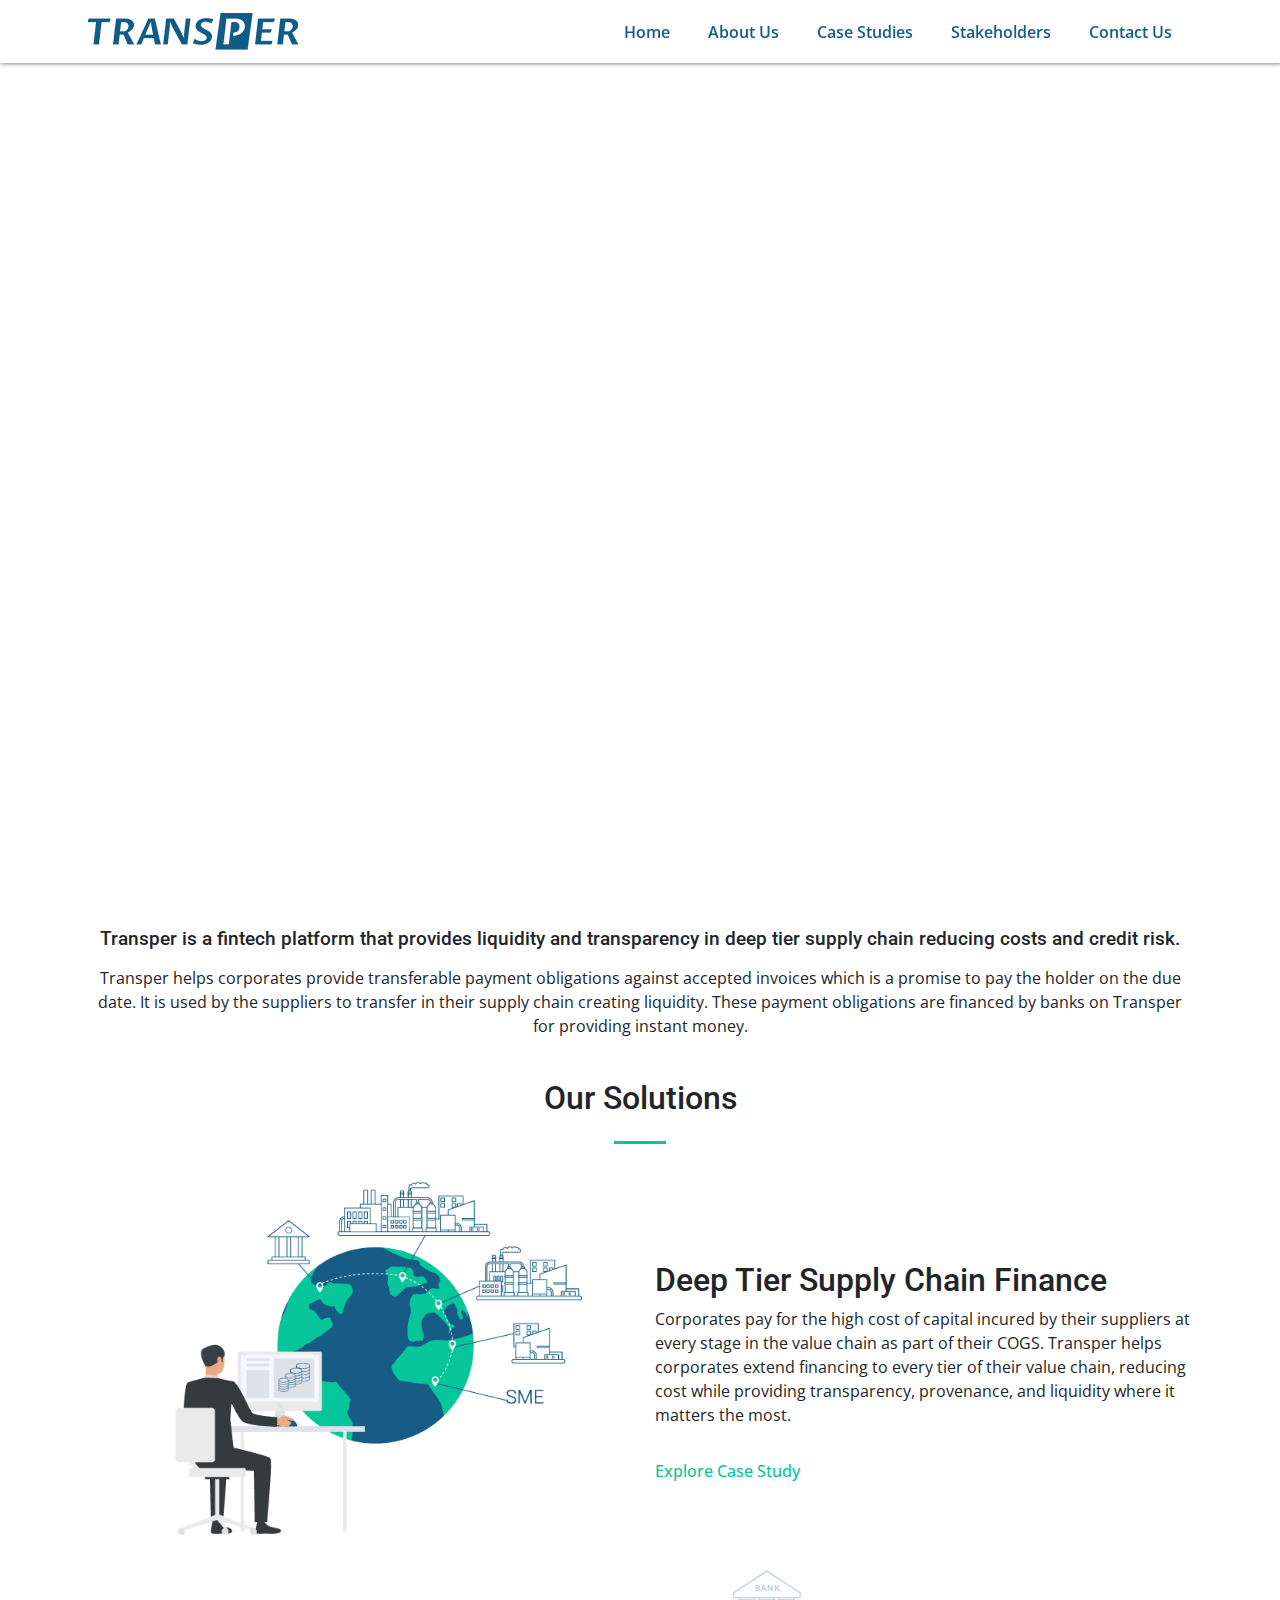
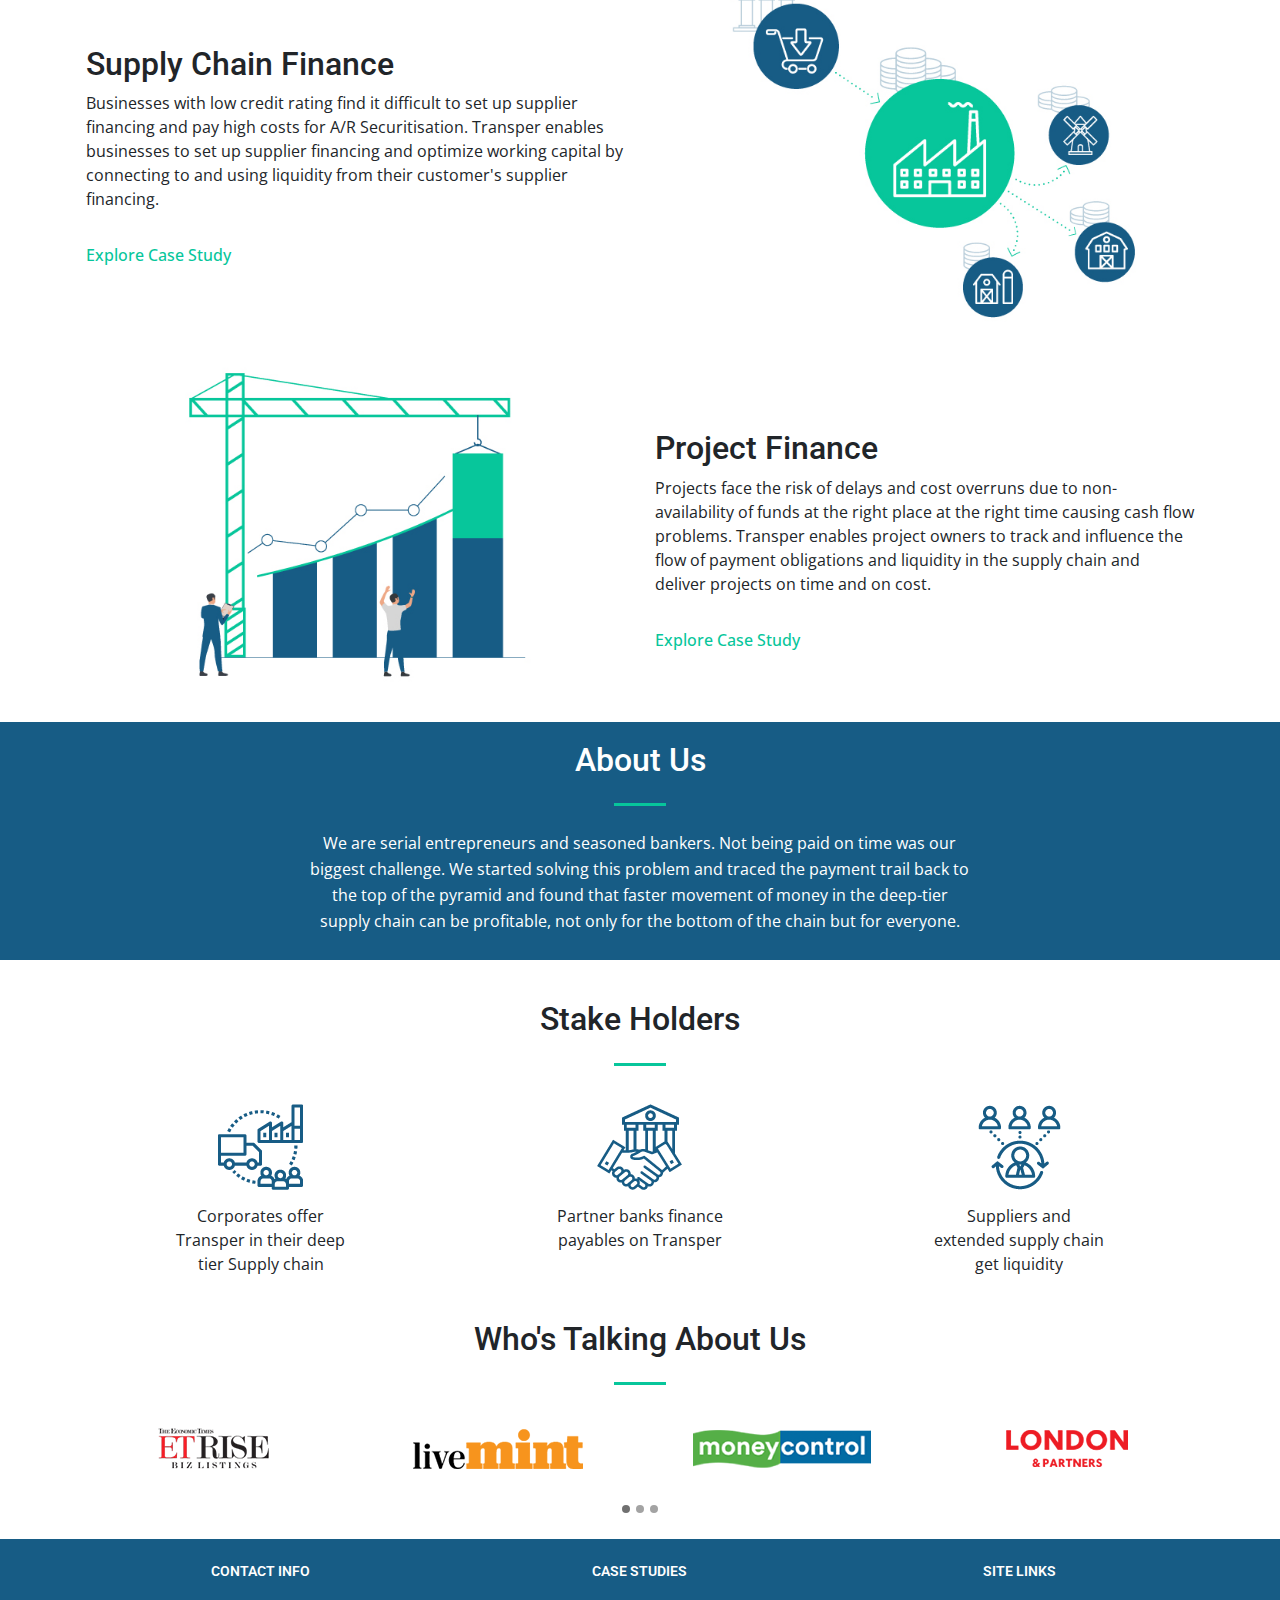
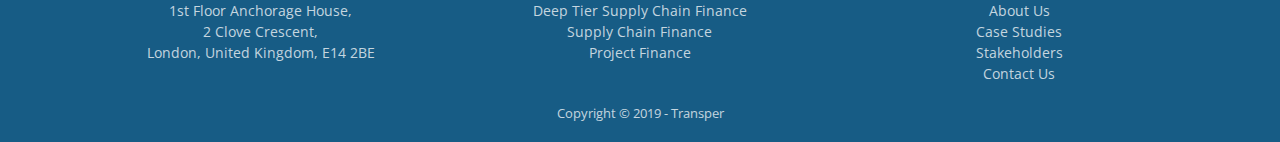
==== commit 9bc99f5d: "July 1st updates" ====
--- a/index.html
+++ b/index.html
@@ -450,7 +450,7 @@
 						<div class="col-lg-12 text-left">
 							<h2>&nbsp;</h2>
 							<h2 class="mt-0">Deep Tier Supply Chain Finance</h2>
-							<p class="mb-4">Corporates pay for the high cost of capital incured by their suppliers at every stage in the value chain as part of their COGS. Transper helps corporates extend financing to every tier of their value chain, reducing cost while providing transparency, provenance and liquidity where it matters the most.</p>
+							<p class="mb-4">Corporates pay for the high cost of capital incured by their suppliers at every stage in the value chain as part of their COGS. Transper helps corporates extend financing to every tier of their value chain, reducing cost while providing transparency, provenance, and liquidity where it matters the most.</p>
 
 							<p class="text-left"> <a href="case-studies.html#transper-dtf" class="bg-sweep-right">Explore Case Study</a></p>
 						</div>
@@ -466,8 +466,8 @@
 					<div class="row">
 						<div class="col-lg-12 text-left">
 							<h2>&nbsp;</h2>
-							<h2 class="mt-0">Supply Chain Finanace</h2>
-							<p class="mb-4">Businesses with low credit rating find it difficult to set up supplier financing and pay high costs for A/R Securitisation. Transper enables businesses to set up supplier financing and optimise working capital by connecting to and using liquidity from their customer's supplier financing.
+							<h2 class="mt-0">Supply Chain Finance</h2>
+							<p class="mb-4">Businesses with low credit rating find it difficult to set up supplier financing and pay high costs for A/R Securitisation. Transper enables businesses to set up supplier financing and optimize working capital by connecting to and using liquidity from their customer's supplier financing.
 							</p>
 
 							<p class="text-left"><a href="case-studies.html#transper-scf" class="bg-sweep-right">Explore Case Study</a></p>
@@ -496,7 +496,7 @@
 						<div class="col-lg-12 text-left">
 							<h2>&nbsp;</h2>
 							<h2 class="mt-0">Project Finance</h2>
-							<p class="mb-4">Projects face the risk of delays and cost over runs due to non-availability of funds at the right place at the right time causing cash flow problems. Transper enables project owners to track and influence flow of payment obligations and liquidity in the supply chain and deliver projects on time and on cost.</p>
+							<p class="mb-4">Projects face the risk of delays and cost overruns due to non-availability of funds at the right place at the right time causing cash flow problems. Transper enables project owners to track and influence the flow of payment obligations and liquidity in the supply chain and deliver projects on time and on cost.</p>
 
 							<p class="text-left"><a href="case-studies.html#transper-pf" class="bg-sweep-right">Explore Case Study</a></p>
 						</div>
@@ -512,7 +512,7 @@
 			<hr class="divider my-4">
 			<div class="row">
 				<div class="col-md-12">
-					<p class="mb-4 textAbout">We are serial entrepreneurs and seasoned bankers. Not being paid on time was our biggest challenge. We started solving this problem and traced the payment trail back to the top of the pyramid and found that faster movement of money in deep tier supply chain can be profitable, not only for the bottom of the chain but for every one.</p>
+					<p class="mb-4 textAbout">We are serial entrepreneurs and seasoned bankers. Not being paid on time was our biggest challenge. We started solving this problem and traced the payment trail back to the top of the pyramid and found that faster movement of money in the deep-tier supply chain can be profitable, not only for the bottom of the chain but for everyone.</p>
 				</div>
 			</div>
 		</div>
@@ -752,7 +752,7 @@
 						<h5 class="text-white">CASE STUDIES</h5>
 						<ul class="text-white-75">
 							<li><a href="case-studies.html#transper-dtf" class="text-white-75">Deep Tier Supply Chain Finance</a></li>
-							<li><a href="case-studies.html#transper-scf" class="text-white-75">Supply Chain Finanace</a></li>
+							<li><a href="case-studies.html#transper-scf" class="text-white-75">Supply Chain Finance</a></li>
 							<li><a href="case-studies.html#transper-pf" class="text-white-75">Project Finance</a></li>
 						</ul>
 					</div>
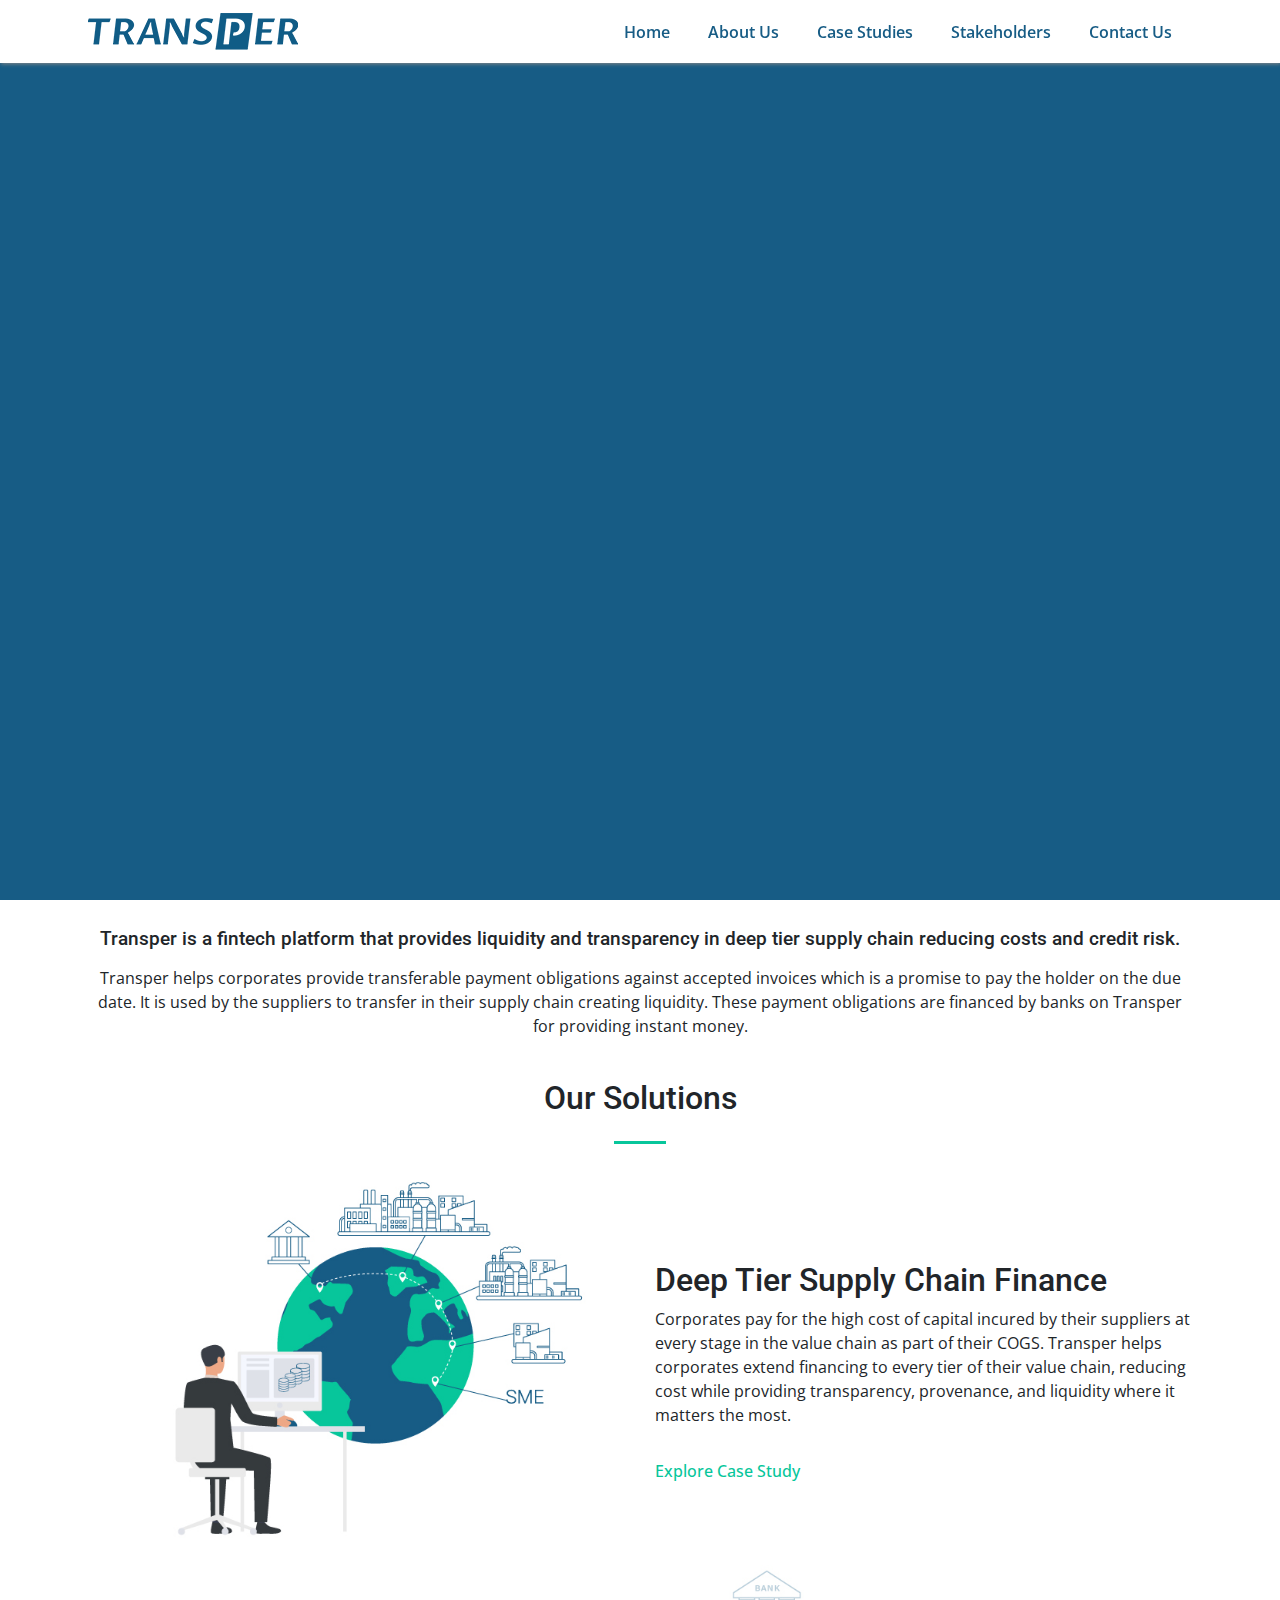
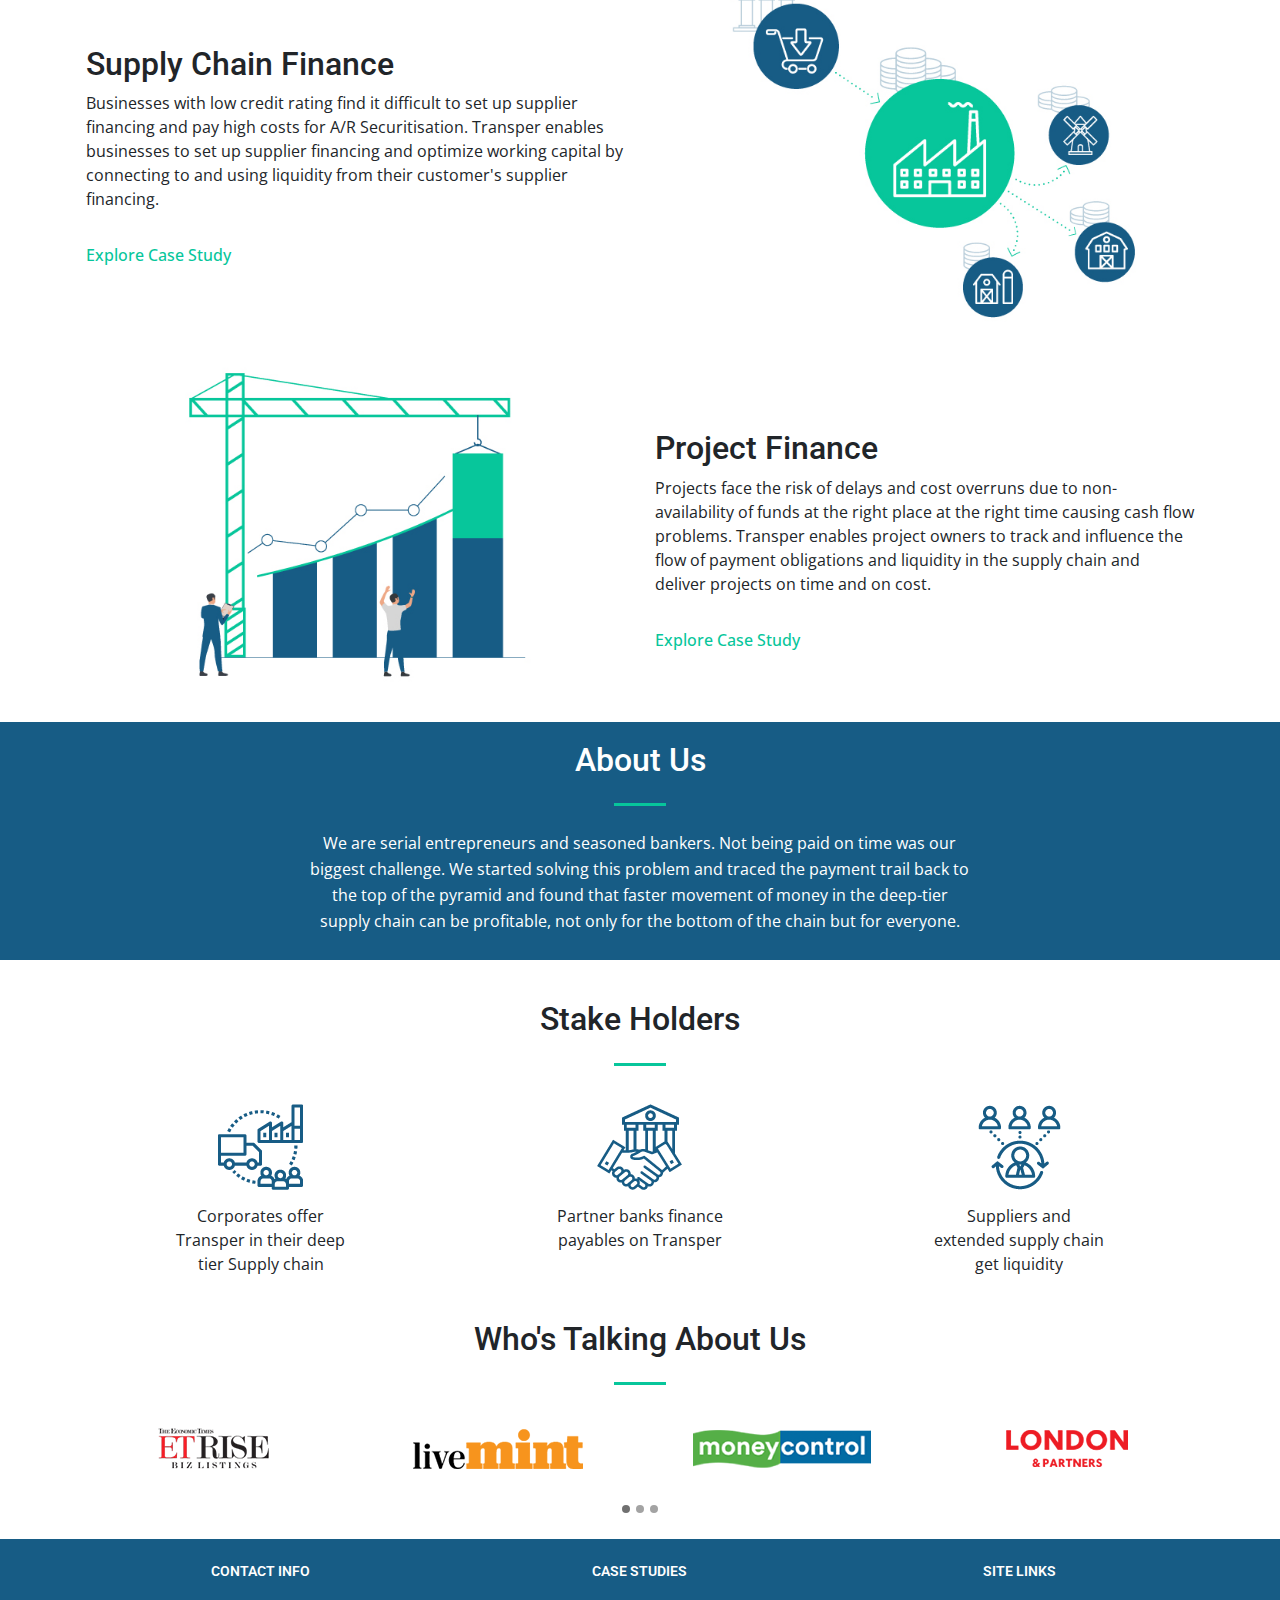
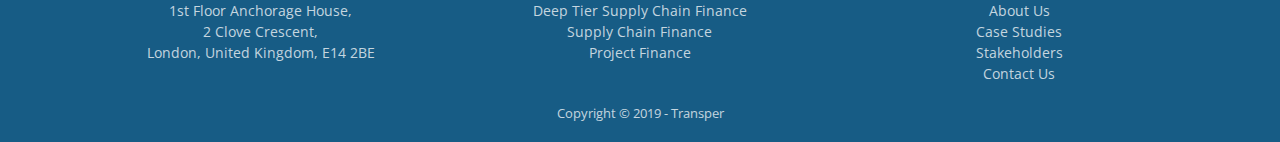
==== commit cbea226f: "updated the banner code without Glitch" ====
--- a/index.html
+++ b/index.html
@@ -14,7 +14,7 @@
 	<link href="vendor/fontawesome-free/css/all.min.css" rel="stylesheet" type="text/css">
 	<!-- bootstrap 4 -->
 
-	<link href="vendor/css/bootstrap.css" rel="stylesheet" id="bootstrap-css">
+	<link href="vendor/css/bootstrap.min.css" rel="stylesheet" id="bootstrap-css">
 	<!-- bootstrap 4 -->
 	<!-- fonts -->
 	<link href="https://fonts.googleapis.com/css?family=Roboto::400,600,700,800,300,100" rel="stylesheet">
@@ -102,11 +102,11 @@
 			display: block;
 		}
 		
-		.container-anim {
+		.innerContainerAnim {
 			display: none;
 		}
 		
-		@media (min-width: 1400px){
+		@media (min-width: 1400px) {
 			header.masthead {
 				height: 100vh;
 				min-height: 720px;
@@ -114,6 +114,7 @@
 				padding-bottom: 0;
 			}
 		}
+
 	</style>
 </head>
 
@@ -151,21 +152,415 @@
 	<!-- Masthead -->
 	<header class="masthead">
 		<div class="container-anim">
-			<div id="myCarousel" class="carousel slide carousel-fade" data-ride="carousel" data-pause="false" data-interval="10500">
-
-				<!-- Indicators -->
-				<ul class="carousel-indicators">
-					<li data-target="#myCarousel" data-slide-to="0" class="active"></li>
-					<li data-target="#myCarousel" data-slide-to="1"></li>
-					<li data-target="#myCarousel" data-slide-to="2"></li>
-					<li data-target="#myCarousel" data-slide-to="3"></li>
-				</ul>
-
-				<!-- Wrapper for slides -->
-				<div class="carousel-inner">
-					<div class="carousel-item active">
-						<div class="main_wrapper slideOne">
-							<div class="innerMainWrap">
+			<div class="innerContainerAnim">
+				<div id="myCarousel" class="carousel slide carousel-fade" data-ride="carousel" data-pause="false" data-interval="9500">
+
+					<!-- Indicators -->
+					<ul class="carousel-indicators">
+						<li data-target="#myCarousel" data-slide-to="0" class="active"></li>
+						<li data-target="#myCarousel" data-slide-to="1"></li>
+						<li data-target="#myCarousel" data-slide-to="2"></li>
+						<li data-target="#myCarousel" data-slide-to="3"></li>
+					</ul>
+
+					<!-- Wrapper for slides -->
+					<div class="carousel-inner">
+						<div class="carousel-item active">
+							<div class="main_wrapper slideOne">
+
+							</div>
+							<!-- main_wrapper -->
+						</div>
+						<div class="carousel-item">
+							<div class="main_wrapper slideTwo">
+
+							</div>
+							<!-- main_wrapper -->
+						</div>
+						<div class="carousel-item">
+							<div class="main_wrapper slideThree">
+
+							</div>
+							<!-- main_wrapper -->
+						</div>
+						<div class="carousel-item">
+							<div class="main_wrapper slideFour">
+
+							</div>
+							<!-- main_wrapper -->
+						</div>
+					</div>
+
+				</div>
+			</div>
+		</div>
+	</header>
+	<!-- banner text -->
+	<div id="banner-text1">
+		<div class="container">
+			<p class="text-white text-center"><span class="customBanHead">Transper is a fintech platform that provides liquidity and transparency in deep tier supply chain reducing costs and credit risk.</span> Transper helps corporates provide transferable payment obligations against accepted invoices which is a promise to pay the holder on the due date. It is used by the suppliers to transfer in their supply chain creating liquidity. These payment obligations are financed by banks on Transper for providing instant money.
+			</p>
+
+		</div>
+	</div>
+	<!-- banner text -->
+
+	<!-- About Section -->
+	<section class="page-section">
+		<div class="container">
+			<h2 class="text-center mt-0">Our Solutions</h2>
+			<hr class="divider my-4">
+			<div class="row justify-content-center align-items-center">
+				<div class="col-sm-6 text-center order-1 order-sm-1">
+					<div class="content">
+						<img src="./img/deep-tier_supply-chain.jpg" width="95%">
+					</div>
+				</div>
+				<div class="col-sm-6 order-2 order-sm-2">
+					<div class="row">
+						<div class="col-lg-12 text-left">
+							<h2>&nbsp;</h2>
+							<h2 class="mt-0">Deep Tier Supply Chain Finance</h2>
+							<p class="mb-4">Corporates pay for the high cost of capital incured by their suppliers at every stage in the value chain as part of their COGS. Transper helps corporates extend financing to every tier of their value chain, reducing cost while providing transparency, provenance, and liquidity where it matters the most.</p>
+
+							<p class="text-left"> <a href="case-studies.html#transper-dtf" class="bg-sweep-right">Explore Case Study</a></p>
+						</div>
+					</div>
+				</div>
+			</div>
+		</div>
+	</section>
+	<section class="page-section">
+		<div class="container">
+			<div class="row justify-content-center align-items-center">
+				<div class="col-sm-6 order-2 order-sm-1">
+					<div class="row">
+						<div class="col-lg-12 text-left">
+							<h2>&nbsp;</h2>
+							<h2 class="mt-0">Supply Chain Finance</h2>
+							<p class="mb-4">Businesses with low credit rating find it difficult to set up supplier financing and pay high costs for A/R Securitisation. Transper enables businesses to set up supplier financing and optimize working capital by connecting to and using liquidity from their customer's supplier financing.
+							</p>
+
+							<p class="text-left"><a href="case-studies.html#transper-scf" class="bg-sweep-right">Explore Case Study</a></p>
+						</div>
+					</div>
+				</div>
+				<div class="col-sm-6 text-center order-1 order-sm-2">
+					<div class="content">
+						<img src="./img/Supply_chain4.jpg" width="95%">
+					</div>
+				</div>
+			</div>
+		</div>
+	</section>
+	<section class="page-section">
+		<div class="container">
+			<div class="row justify-content-center align-items-center">
+
+				<div class="col-sm-6 text-center">
+					<div class="content">
+						<img src="./img/Project-Financing.jpg" width="95%">
+					</div>
+				</div>
+				<div class="col-sm-6">
+					<div class="row">
+						<div class="col-lg-12 text-left">
+							<h2>&nbsp;</h2>
+							<h2 class="mt-0">Project Finance</h2>
+							<p class="mb-4">Projects face the risk of delays and cost overruns due to non-availability of funds at the right place at the right time causing cash flow problems. Transper enables project owners to track and influence the flow of payment obligations and liquidity in the supply chain and deliver projects on time and on cost.</p>
+
+							<p class="text-left"><a href="case-studies.html#transper-pf" class="bg-sweep-right">Explore Case Study</a></p>
+						</div>
+					</div>
+				</div>
+
+			</div>
+		</div>
+	</section>
+	<section class="page-section bg-dark aboutus-section" id="about">
+		<div class="container">
+			<h2 class="text-center mt-0">About Us</h2>
+			<hr class="divider my-4">
+			<div class="row">
+				<div class="col-md-12">
+					<p class="mb-4 textAbout">We are serial entrepreneurs and seasoned bankers. Not being paid on time was our biggest challenge. We started solving this problem and traced the payment trail back to the top of the pyramid and found that faster movement of money in the deep-tier supply chain can be profitable, not only for the bottom of the chain but for everyone.</p>
+				</div>
+			</div>
+		</div>
+	</section>
+	<!-- Services Section -->
+	<section class="page-section" id="services" style="display: none;">
+		<div class="container">
+			<h2 class="text-center mt-0">Who's Talking About Us</h2>
+			<hr class="divider my-4">
+			<div class="row">
+
+
+				<div class="col-lg-3 col-md-6 text-center">
+					<div class="mt-5">
+						<div id="in-the-press-wrap">
+							<div id="in-the-press-brand-logo">
+								<img src="./img/the-economic-times.png" width="100%">
+							</div>
+							<div class="in-the-news-title">
+								<h3 class="h4 mb-2">Blockchain based B2B payments platform, Transper,raises seed round $1 mn seed round from pi Ventures</h3>
+							</div>
+						</div>
+					</div>
+				</div>
+
+				<div class="col-lg-3 col-md-6 text-center">
+					<div class="mt-5">
+						<div id="in-the-press-wrap">
+							<div id="in-the-press-brand-logo">
+								<img src="./img/livemint-logo-v1.svg" width="100%">
+							</div>
+							<div class="in-the-news-title">
+								<h3 class="h4 mb-2">Transper raises $1 million in seed round from Pi Ventures</h3>
+							</div>
+						</div>
+					</div>
+				</div>
+
+				<div class="col-lg-3 col-md-6 text-center">
+					<div class="mt-5">
+						<div id="in-the-press-wrap">
+							<div id="in-the-press-brand-logo">
+								<img src="./img/money-control-logo.png" width="100%">
+							</div>
+							<div class="in-the-news-title">
+								<h3 class="h4 mb-2">B2B blockchain platform Transper raises $1 million from pi Ventures</h3>
+							</div>
+						</div>
+					</div>
+				</div>
+
+				<div class="col-lg-3 col-md-6 text-center">
+					<div class="mt-5">
+						<div id="in-the-press-wrap">
+							<div id="in-the-press-brand-logo">
+								<img src="./img/EU18_LondonAndPartners.png" width="100%">
+							</div>
+							<div class="in-the-news-title">
+								<h3 class="h4 mb-2">Fifty companies join The Business Growth Programme in order to grow their business in London</h3>
+							</div>
+						</div>
+					</div>
+				</div>
+
+
+
+			</div>
+		</div>
+	</section>
+
+	<!-- Stack holders -->
+	<section id="carousel">
+		<div class="container" style="padding-top:40px;">
+			<h2 class="text-center mt-0">Stake Holders</h2>
+			<hr class="divider my-4">
+			<div class="row">
+				<div class="col-sm-4">
+					<div class="innerAbout">
+						<div class="iconsABout">
+							<img src="./img/stackholdersicons/Supply_chain.png" alt="about us Icon" width="">
+						</div>
+						<div class="textAbout">
+							<p class="mb-4">Corporates offer Transper in their deep tier Supply chain</p>
+						</div>
+					</div>
+				</div>
+				<div class="col-sm-4">
+					<div class="innerAbout">
+						<div class="iconsABout">
+							<img src="./img/stackholdersicons/Partner.png" alt="about us Icon" width="">
+						</div>
+						<div class="textAbout">
+							<p class="mb-4">Partner banks finance payables on Transper</p>
+						</div>
+					</div>
+				</div>
+				<div class="col-sm-4">
+					<div class="innerAbout">
+						<div class="iconsABout">
+							<img src="./img/stackholdersicons/Suppliers.png" alt="about us Icon" width="">
+						</div>
+						<div class="textAbout">
+							<p class="mb-4">Suppliers and extended supply chain get liquidity</p>
+						</div>
+					</div>
+				</div>
+			</div>
+		</div>
+	</section>
+	<!-- Stack holders -->
+	<!-- in the press carousel section -->
+	<section id="carousel">
+		<div class="container">
+			<h2 class="text-center mt-0">Who's Talking About Us</h2>
+			<hr class="divider my-4">
+		</div>
+		<!-- slider logo bootstrap -->
+		<div class="container">
+			<div class="row blog">
+				<div class="col-md-12">
+					<div id="blogCarousel" class="carousel slide" data-ride="carousel">
+
+						<ol class="carousel-indicators">
+							<li data-target="#blogCarousel" data-slide-to="0" class="active"></li>
+							<li data-target="#blogCarousel" data-slide-to="1"></li>
+							<li data-target="#blogCarousel" data-slide-to="2"></li>
+						</ol>
+
+						<!-- Carousel items -->
+						<div class="carousel-inner">
+
+							<div class="carousel-item active">
+								<div class="row">
+									<div class="col-md-3">
+										<a href="#" id="in-the-press-brand-logo">
+											<img src="./img/client-logo/ETrise1.png" alt="Image" style="max-width:100%;">
+										</a>
+									</div>
+									<div class="col-md-3">
+										<a href="#" id="in-the-press-brand-logo">
+											<img src="./img/client-logo/Livemint1.png" alt="Image" style="max-width:100%;">
+										</a>
+									</div>
+									<div class="col-md-3">
+										<a href="#" id="in-the-press-brand-logo">
+											<img src="./img/client-logo/moneycontrol1.png" alt="Image" style="max-width:100%;">
+										</a>
+									</div>
+									<div class="col-md-3">
+										<a href="#" id="in-the-press-brand-logo">
+											<img src="./img/client-logo/london1.png" alt="Image" style="max-width:100%;">
+										</a>
+									</div>
+
+								</div>
+								<!--.row-->
+							</div>
+							<!--.item-->
+
+							<div class="carousel-item">
+								<div class="row">
+									<div class="col-md-3 second-div">
+										<a href="#" id="in-the-press-brand-logo">
+											<img src="./img/client-logo/vcc1.png" alt="Image" style="max-width:100%;">
+										</a>
+									</div>
+									<div class="col-md-3 second-div">
+										<a href="#" id="in-the-press-brand-logo">
+											<img src="./img/client-logo/crowd1.png" alt="Image" style="max-width:100%;">
+										</a>
+									</div>
+									<div class="col-md-3 second-div">
+										<a href="#" id="in-the-press-brand-logo">
+											<img src="./img/client-logo/yourstory1.png" alt="Image" style="max-width:100%;">
+										</a>
+									</div>
+									<div class="col-md-3 second-div">
+										<a href="#" id="in-the-press-brand-logo">
+											<img src="./img/client-logo/accenture1.png" alt="Image" style="max-width:100%;">
+										</a>
+									</div>
+
+								</div>
+								<!--.row-->
+							</div>
+							<!--.item-->
+
+							<div class="carousel-item">
+								<div class="row">
+									<div class="col-md-4">
+										<a href="#" id="in-the-press-brand-logo">
+											<img src="./img/client-logo/pymnts1.png" alt="Image" style="max-width:100%;">
+										</a>
+									</div>
+									<div class="col-md-4">
+										<a href="#" id="in-the-press-brand-logo">
+											<img src="./img/client-logo/Inc421.png" alt="Image" style="max-width:100%;">
+										</a>
+									</div>
+									<div class="col-md-4">
+										<a href="#" id="in-the-press-brand-logo">
+											<img src="./img/client-logo/vcc1.png" alt="Image" style="max-width:100%;">
+										</a>
+									</div>
+								</div>
+							</div>
+
+						</div>
+						<!--.carousel-inner-->
+					</div>
+					<!--.Carousel-->
+
+				</div>
+			</div>
+		</div>
+		<!-- slider logo bootstrap -->
+
+	</section>
+
+	<!-- in the press carousel section -->
+
+
+	<!-- Footer -->
+	<footer class="bg-black py-5" id="footer">
+		<div class="container">
+			<div class="row">
+				<div class="col-sm-4">
+					<div class="footercontent">
+						<h5 class="text-white">CONTACT INFO</h5>
+						<p class="text-white-75">1st Floor Anchorage House, <br>2 Clove Crescent, <br>London, United Kingdom, E14 2BE</p>
+
+					</div>
+				</div>
+
+				<div class="col-sm-4">
+					<div class="footercontent footer-sec-2">
+						<h5 class="text-white">CASE STUDIES</h5>
+						<ul class="text-white-75">
+							<li><a href="case-studies.html#transper-dtf" class="text-white-75">Deep Tier Supply Chain Finance</a></li>
+							<li><a href="case-studies.html#transper-scf" class="text-white-75">Supply Chain Finance</a></li>
+							<li><a href="case-studies.html#transper-pf" class="text-white-75">Project Finance</a></li>
+						</ul>
+					</div>
+				</div>
+
+				<div class="col-sm-4">
+					<div class="footercontent footer-sec-2">
+						<h5 class="text-white">Site Links</h5>
+						<ul class="text-white-75">
+							<li><a href="about-us.html" class="text-white-75">About Us</a></li>
+							<li><a href="case-studies.html" class="text-white-75">Case Studies</a></li>
+							<li><a href="stakeholders-engagement.html" class="text-white-75">Stakeholders</a></li>
+							<li><a href="contact-us.html" class="text-white-75">Contact Us</a></li>
+						</ul>
+					</div>
+				</div>
+			</div>
+			<div class="small text-white-75 text-center">Copyright &copy; 2019 - Transper</div>
+		</div>
+	</footer>
+	<!-- footer ends -->
+	<!-- Bootstrap core JavaScript -->
+	<script src="vendor/jquery/jquery.min.js"></script>
+	<script src="vendor/bootstrap/js/bootstrap.bundle.min.js"></script>
+	<script src="js/creative.js"></script>
+	<script>
+		(function() {
+
+
+			// stacks animation
+
+			function animateSlidersStack() {
+				//Get the current active slide position
+				let currentItem = $('div#myCarousel div.active').index() + 1;
+				if (currentItem == 1) {
+					//slideOne
+					$('div.slideOne').html(`<div class="innerMainWrap">
 								<div class="header-banner">
 									<div class="animate-flicker flicker">transparent </div>
 									<div class="animate-flicker1 flicker">transfers </div>
@@ -223,13 +618,11 @@
 									</div>
 								</div>
 								<!--header-banner-->
-							</div>
-						</div>
-						<!-- main_wrapper -->
-					</div>
-					<div class="carousel-item">
-						<div class="main_wrapper slideTwo">
-							<div class="innerMainWrap">
+							</div>`);
+				}
+				if (currentItem == 2) {
+					//Slide Two
+					$('div.slideTwo').html(`<div class="innerMainWrap">
 								<div class="header-banner">
 									<div class="animate-flicker flicker">save </div>
 									<div class="animate-flicker1 flicker">reducing </div>
@@ -287,13 +680,12 @@
 									</div>
 								</div>
 								<!--header-banner-->
-							</div>
-						</div>
-						<!-- main_wrapper -->
-					</div>
-					<div class="carousel-item">
-						<div class="main_wrapper slideThree">
-							<div class="innerMainWrap">
+							</div>`);
+
+				}
+				if (currentItem == 3) {
+					//slide Three
+					$('div.slideThree').html(`<div class="innerMainWrap">
 								<div class="header-banner">
 									<div class="animate-flicker flicker">trace </div>
 									<div class="animate-flicker1 flicker">money </div>
@@ -351,13 +743,11 @@
 									</div>
 								</div>
 								<!--header-banner-->
-							</div>
-						</div>
-						<!-- main_wrapper -->
-					</div>
-					<div class="carousel-item">
-						<div class="main_wrapper slideFour">
-							<div class="innerMainWrap">
+							</div>`);
+				}
+				if (currentItem == 4) {
+					//slide Four
+					$('div.slideFour').html(`<div class="innerMainWrap">
 								<div class="header-banner">
 									<div class="animate-flicker flicker">make </div>
 									<div class="animate-flicker1 flicker">money </div>
@@ -415,380 +805,9 @@
 									</div>
 								</div>
 								<!--header-banner-->
-							</div>
-						</div>
-						<!-- main_wrapper -->
-					</div>
-				</div>
-
-			</div>
-		</div>
-	</header>
-	<!-- banner text -->
-	<div id="banner-text1">
-		<div class="container">
-			<p class="text-white text-center"><span class="customBanHead">Transper is a fintech platform that provides liquidity and transparency in deep tier supply chain reducing costs and credit risk.</span> Transper helps corporates provide transferable payment obligations against accepted invoices which is a promise to pay the holder on the due date. It is used by the suppliers to transfer in their supply chain creating liquidity. These payment obligations are financed by banks on Transper for providing instant money.
-			</p>
-
-		</div>
-	</div>
-	<!-- banner text -->
-
-	<!-- About Section -->
-	<section class="page-section">
-		<div class="container">
-			<h2 class="text-center mt-0">Our Solutions</h2>
-			<hr class="divider my-4">
-			<div class="row justify-content-center align-items-center">
-				<div class="col-sm-6 text-center order-1 order-sm-1">
-					<div class="content">
-						<img src="./img/deep-tier_supply-chain.jpg" width="95%">
-					</div>
-				</div>
-				<div class="col-sm-6 order-2 order-sm-2">
-					<div class="row">
-						<div class="col-lg-12 text-left">
-							<h2>&nbsp;</h2>
-							<h2 class="mt-0">Deep Tier Supply Chain Finance</h2>
-							<p class="mb-4">Corporates pay for the high cost of capital incured by their suppliers at every stage in the value chain as part of their COGS. Transper helps corporates extend financing to every tier of their value chain, reducing cost while providing transparency, provenance, and liquidity where it matters the most.</p>
-
-							<p class="text-left"> <a href="case-studies.html#transper-dtf" class="bg-sweep-right">Explore Case Study</a></p>
-						</div>
-					</div>
-				</div>
-			</div>
-		</div>
-	</section>
-	<section class="page-section">
-		<div class="container">
-			<div class="row justify-content-center align-items-center">
-				<div class="col-sm-6 order-2 order-sm-1">
-					<div class="row">
-						<div class="col-lg-12 text-left">
-							<h2>&nbsp;</h2>
-							<h2 class="mt-0">Supply Chain Finance</h2>
-							<p class="mb-4">Businesses with low credit rating find it difficult to set up supplier financing and pay high costs for A/R Securitisation. Transper enables businesses to set up supplier financing and optimize working capital by connecting to and using liquidity from their customer's supplier financing.
-							</p>
-
-							<p class="text-left"><a href="case-studies.html#transper-scf" class="bg-sweep-right">Explore Case Study</a></p>
-						</div>
-					</div>
-				</div>
-				<div class="col-sm-6 text-center order-1 order-sm-2">
-					<div class="content">
-						<img src="./img/Supply_chain4.jpg" width="95%">
-					</div>
-				</div>
-			</div>
-		</div>
-	</section>
-	<section class="page-section">
-		<div class="container">
-			<div class="row justify-content-center align-items-center">
-
-				<div class="col-sm-6 text-center">
-					<div class="content">
-						<img src="./img/Project-Financing.jpg" width="95%">
-					</div>
-				</div>
-				<div class="col-sm-6">
-					<div class="row">
-						<div class="col-lg-12 text-left">
-							<h2>&nbsp;</h2>
-							<h2 class="mt-0">Project Finance</h2>
-							<p class="mb-4">Projects face the risk of delays and cost overruns due to non-availability of funds at the right place at the right time causing cash flow problems. Transper enables project owners to track and influence the flow of payment obligations and liquidity in the supply chain and deliver projects on time and on cost.</p>
-
-							<p class="text-left"><a href="case-studies.html#transper-pf" class="bg-sweep-right">Explore Case Study</a></p>
-						</div>
-					</div>
-				</div>
-
-			</div>
-		</div>
-	</section>
-	<section class="page-section bg-dark aboutus-section" id="about">
-		<div class="container">
-			<h2 class="text-center mt-0">About Us</h2>
-			<hr class="divider my-4">
-			<div class="row">
-				<div class="col-md-12">
-					<p class="mb-4 textAbout">We are serial entrepreneurs and seasoned bankers. Not being paid on time was our biggest challenge. We started solving this problem and traced the payment trail back to the top of the pyramid and found that faster movement of money in the deep-tier supply chain can be profitable, not only for the bottom of the chain but for everyone.</p>
-				</div>
-			</div>
-		</div>
-	</section>
-	<!-- Services Section -->
-	<section class="page-section" id="services" style="display: none;">
-		<div class="container">
-			<h2 class="text-center mt-0">Who's Talking About Us</h2>
-			<hr class="divider my-4">
-			<div class="row">
-
-
-				<div class="col-lg-3 col-md-6 text-center">
-					<div class="mt-5">
-						<div id="in-the-press-wrap">
-							<div id="in-the-press-brand-logo">
-								<img src="./img/the-economic-times.png" width="100%">
-							</div>
-							<div class="in-the-news-title">
-								<h3 class="h4 mb-2">Blockchain based B2B payments platform, Transper,raises seed round $1 mn seed round from pi Ventures</h3>
-							</div>
-						</div>
-					</div>
-				</div>
-
-				<div class="col-lg-3 col-md-6 text-center">
-					<div class="mt-5">
-						<div id="in-the-press-wrap">
-							<div id="in-the-press-brand-logo">
-								<img src="./img/livemint-logo-v1.svg" width="100%">
-							</div>
-							<div class="in-the-news-title">
-								<h3 class="h4 mb-2">Transper raises $1 million in seed round from Pi Ventures</h3>
-							</div>
-						</div>
-					</div>
-				</div>
-
-				<div class="col-lg-3 col-md-6 text-center">
-					<div class="mt-5">
-						<div id="in-the-press-wrap">
-							<div id="in-the-press-brand-logo">
-								<img src="./img/money-control-logo.png" width="100%">
-							</div>
-							<div class="in-the-news-title">
-								<h3 class="h4 mb-2">B2B blockchain platform Transper raises $1 million from pi Ventures</h3>
-							</div>
-						</div>
-					</div>
-				</div>
-
-				<div class="col-lg-3 col-md-6 text-center">
-					<div class="mt-5">
-						<div id="in-the-press-wrap">
-							<div id="in-the-press-brand-logo">
-								<img src="./img/EU18_LondonAndPartners.png" width="100%">
-							</div>
-							<div class="in-the-news-title">
-								<h3 class="h4 mb-2">Fifty companies join The Business Growth Programme in order to grow their business in London</h3>
-							</div>
-						</div>
-					</div>
-				</div>
-
-
-
-			</div>
-		</div>
-	</section>
-
-	<!-- Stack holders -->
-	<section id="carousel">
-		<div class="container" style="padding-top:40px;">
-			<h2 class="text-center mt-0">Stake Holders</h2>
-			<hr class="divider my-4">
-			<div class="row">
-				<div class="col-sm-4">
-					<div class="innerAbout">
-						<div class="iconsABout">
-							<img src="./img/stackholdersicons/Supply_chain.png" alt="about us Icon" width="">
-						</div>
-						<div class="textAbout">
-							<p class="mb-4">Corporates offer Transper in their deep tier Supply chain</p>
-						</div>
-					</div>
-				</div>
-				<div class="col-sm-4">
-					<div class="innerAbout">
-						<div class="iconsABout">
-							<img src="./img/stackholdersicons/Partner.png" alt="about us Icon" width="">
-						</div>
-						<div class="textAbout">
-							<p class="mb-4">Partner banks finance payables on Transper</p>
-						</div>
-					</div>
-				</div>
-				<div class="col-sm-4">
-					<div class="innerAbout">
-						<div class="iconsABout">
-							<img src="./img/stackholdersicons/Suppliers.png" alt="about us Icon" width="">
-						</div>
-						<div class="textAbout">
-							<p class="mb-4">Suppliers and extended supply chain get liquidity</p>
-						</div>
-					</div>
-				</div>
-			</div>
-		</div>
-	</section>
-	<!-- Stack holders -->
-	<!-- in the press carousel section -->
-	<section id="carousel">
-		<div class="container">
-			<h2 class="text-center mt-0">Who's Talking About Us</h2>
-			<hr class="divider my-4">
-		</div>
-		<!-- slider logo bootstrap -->
-		<div class="container">
-			<div class="row blog">
-				<div class="col-md-12">
-					<div id="blogCarousel" class="carousel slide" data-ride="carousel">
-
-						<ol class="carousel-indicators">
-							<li data-target="#blogCarousel" data-slide-to="0" class="active"></li>
-							<li data-target="#blogCarousel" data-slide-to="1"></li>
-							<li data-target="#blogCarousel" data-slide-to="2"></li>
-						</ol>
-
-						<!-- Carousel items -->
-						<div class="carousel-inner">
-
-							<div class="carousel-item active">
-								<div class="row">
-									<div class="col-md-3">
-										<a href="#" id="in-the-press-brand-logo">
-											<img src="./img/client-logo/ETrise1.png" alt="Image" style="max-width:100%;">
-										</a>
-									</div>
-									<div class="col-md-3">
-										<a href="#" id="in-the-press-brand-logo">
-											<img src="./img/client-logo/Livemint1.png" alt="Image" style="max-width:100%;">
-										</a>
-									</div>
-									<div class="col-md-3">
-										<a href="#" id="in-the-press-brand-logo">
-											<img src="./img/client-logo/moneycontrol1.png" alt="Image" style="max-width:100%;">
-										</a>
-									</div>
-									<div class="col-md-3">
-										<a href="#" id="in-the-press-brand-logo">
-											<img src="./img/client-logo/london1.png" alt="Image" style="max-width:100%;">
-										</a>
-									</div>
-
-								</div>
-								<!--.row-->
-							</div>
-							<!--.item-->
-
-							<div class="carousel-item">
-								<div class="row">
-									<div class="col-md-3 second-div">
-										<a href="#" id="in-the-press-brand-logo">
-											<img src="./img/client-logo/vcc1.png" alt="Image" style="max-width:100%;">
-										</a>
-									</div>
-									<div class="col-md-3 second-div">
-										<a href="#" id="in-the-press-brand-logo">
-											<img src="./img/client-logo/crowd1.png" alt="Image" style="max-width:100%;">
-										</a>
-									</div>
-									<div class="col-md-3 second-div">
-										<a href="#" id="in-the-press-brand-logo">
-											<img src="./img/client-logo/yourstory1.png" alt="Image" style="max-width:100%;">
-										</a>
-									</div>
-									<div class="col-md-3 second-div">
-										<a href="#" id="in-the-press-brand-logo">
-											<img src="./img/client-logo/accenture1.png" alt="Image" style="max-width:100%;">
-										</a>
-									</div>
-
-								</div>
-								<!--.row-->
-							</div>
-							<!--.item-->
-
-							<div class="carousel-item">
-								<div class="row">
-									<div class="col-md-4">
-										<a href="#" id="in-the-press-brand-logo">
-											<img src="./img/client-logo/pymnts1.png" alt="Image" style="max-width:100%;">
-										</a>
-									</div>
-									<div class="col-md-4">
-										<a href="#" id="in-the-press-brand-logo">
-											<img src="./img/client-logo/Inc421.png" alt="Image" style="max-width:100%;">
-										</a>
-									</div>
-									<div class="col-md-4">
-										<a href="#" id="in-the-press-brand-logo">
-											<img src="./img/client-logo/vcc1.png" alt="Image" style="max-width:100%;">
-										</a>
-									</div>
-								</div>
-							</div>
-
-						</div>
-						<!--.carousel-inner-->
-					</div>
-					<!--.Carousel-->
-
-				</div>
-			</div>
-		</div>
-		<!-- slider logo bootstrap -->
-
-	</section>
-
-	<!-- in the press carousel section -->
-
-
-	<!-- Footer -->
-	<footer class="bg-black py-5" id="footer">
-		<div class="container">
-			<div class="row">
-				<div class="col-sm-4">
-					<div class="footercontent">
-						<h5 class="text-white">CONTACT INFO</h5>
-						<p class="text-white-75">1st Floor Anchorage House, <br>2 Clove Crescent, <br>London, United Kingdom, E14 2BE</p>
-						
-					</div>
-				</div>
-
-				<div class="col-sm-4">
-					<div class="footercontent footer-sec-2">
-						<h5 class="text-white">CASE STUDIES</h5>
-						<ul class="text-white-75">
-							<li><a href="case-studies.html#transper-dtf" class="text-white-75">Deep Tier Supply Chain Finance</a></li>
-							<li><a href="case-studies.html#transper-scf" class="text-white-75">Supply Chain Finance</a></li>
-							<li><a href="case-studies.html#transper-pf" class="text-white-75">Project Finance</a></li>
-						</ul>
-					</div>
-				</div>
-
-				<div class="col-sm-4">
-					<div class="footercontent footer-sec-2">
-						<h5 class="text-white">Site Links</h5>
-						<ul class="text-white-75">
-							<li><a href="about-us.html" class="text-white-75">About Us</a></li>
-							<li><a href="case-studies.html" class="text-white-75">Case Studies</a></li>
-							<li><a href="stakeholders-engagement.html" class="text-white-75">Stakeholders</a></li>
-							<li><a href="contact-us.html" class="text-white-75">Contact Us</a></li>
-						</ul>
-					</div>
-				</div>
-			</div>
-			<div class="small text-white-75 text-center">Copyright &copy; 2019 - Transper</div>
-		</div>
-	</footer>
-	<!-- footer ends -->
-	<!-- Bootstrap core JavaScript -->
-	<script src="vendor/jquery/jquery.min.js"></script>
-	<script src="vendor/bootstrap/js/bootstrap.bundle.min.js"></script>
-	<script src="js/creative.js"></script>
-	<script>
-		(function() {
-
-			let slone = $('div.slideOne').html();
-			let sltwo = $('div.slideTwo').html();
-			let slthree = $('div.slideThree').html();
-			let slfour = $('div.slideFour').html();
-
-			// stacks animation
-
-			function animateSlidersStack() {
+							</div>`);
+				}
+
 				let stackThreeInThree = document.querySelector('#myCarousel .carousel-item.active .stackFourDiagonalThree');
 				stackThreeInThree.addEventListener('animationend', swapImageFourToThree, false);
 
@@ -853,6 +872,8 @@
 				var checkThreeClassLoaded = setInterval(threeToTwoTransasion, 1000);
 				var checkTwoClassLoaded = setInterval(TwoToOneTransasion, 1000);
 
+
+
 			}
 			// end of stacks animation
 
@@ -860,10 +881,19 @@
 
 			var resetStackClasses = function(e) {
 
-				$('div.slideOne').html(slone);
-				$('div.slideTwo').html(sltwo);
-				$('div.slideThree').html(slthree);
-				$('div.slideFour').html(slfour);
+				//				
+				//			let slone = $('div.slideOne').html();
+				//			let sltwo = $('div.slideTwo').html();
+				//			let slthree = $('div.slideThree').html();
+				//			let slfour = $('div.slideFour').html();
+
+				$('div.slideOne').html('');
+
+				$('div.slideTwo').html('');
+
+				$('div.slideThree').html('');
+
+				$('div.slideFour').html('');
 
 				animateSlidersStack();
 			}
@@ -871,7 +901,7 @@
 			jQuery(document).ready(function() {
 
 				//load main animation div after 1 sec of page load
-				$('.container-anim').delay(1000).fadeIn(100);
+				$('.innerContainerAnim').delay(1000).fadeIn(100);
 
 				$("#myCarousel").on('slid.bs.carousel', resetStackClasses);
 				$("#myCarousel").on('slide.bs.carousel', resetStackClasses);
--- a/css/banner-animation-mian1.css
+++ b/css/banner-animation-mian1.css
@@ -22,39 +22,36 @@
 	margin: 0 auto;
 	height: calc(100vh - 63px);
 	position: relative;
-	display: table;
-}
-
+	    display: table;
+}
 .innerMainWrap {
-	display: table;
-	width: 100%;
+    display: table;
+    width: 100%;
 	height: 100%;
 }
-
 header.masthead {
-	padding-top: 62px;
+    padding-top: 62px;
+    background: #175c85;
+}
+
+.header-banner {
 	
-}
-.container-anim {
-	background: #175c85;
-}
-.header-banner {
-	color: #fff;
-	padding: 5% 0px 5% 16px;
-	display: table-cell;
-	vertical-align: middle;
+	 color: #fff;
+    padding: 5% 0px 5% 16px;
+    display: table-cell;
+    vertical-align: middle;
 }
 
 .header-banner .flicker {
 	font-family: 'Roboto', 'OpenSans';
-	font-size: 60px;
+	    font-size: 60px;
 	font-weight: 300;
 	line-height: 1.3em;
-	transform: scale(1, 1.05);
-	-webkit-transform: scale(1, 1.05);
-	-moz-transform: scale(1, 1.05);
-	-ms-transform: scale(1, 1.05);
-	-o-transform: scale(1, 1.05);
+    transform: scale(1, 1.05);
+     -webkit-transform: scale(1, 1.05); 
+    -moz-transform: scale(1, 1.05);
+    -ms-transform: scale(1, 1.05);
+    -o-transform: scale(1, 1.05);
 }
 
 .flicker {
@@ -63,22 +60,21 @@
 
 .header-animation-right {
 	color: #fff;
-	display: table-cell;
-	vertical-align: middle;
-	padding: 5% 16px 5% 0px;
-	width: 40em;
-}
-
+    display: table-cell;
+    vertical-align: middle;
+       padding: 5% 16px 5% 0px;
+    width: 40em;
+}
 .header-animation-right1 span {
-	font-family: Roboto, OpenSans;
-	font-weight: 200;
-	transform: scale(1, 1.05);
-	-webkit-transform: scale(1, 1.05);
-	-moz-transform: scale(1, 1.05);
-	-ms-transform: scale(1, 1.05);
-	-o-transform: scale(1, 1.05);
-}
-
+font-family: Roboto, OpenSans;
+/*	font-weight: 300;*/
+	    font-weight: 200;
+         transform: scale(1, 1.05); 
+     -webkit-transform: scale(1, 1.05); 
+    -moz-transform: scale(1, 1.05);
+    -ms-transform: scale(1, 1.05);
+    -o-transform: scale(1, 1.05);
+}
 .animate-flicker6 {
 	text-align: center;
 }
@@ -101,8 +97,21 @@
 
 .blue {
 	position: relative;
+/*	left: 23px;*/
 	top: -10px;
 	z-index: 1;
+}
+
+.prime1 {
+
+}
+
+.prime {
+
+}
+
+.sub {
+
 }
 
 .innerPrime1 span.animateSlowFliker,
@@ -332,6 +341,82 @@
 	}
 }
 
+
+/*For Total Time of 12S == (1S Animation + 2S Pause)x4 iterations. */
+
+
+/*
+@-webkit-keyframes arrow-jump {
+	0% {
+		height: 0px;
+		opacity: 0;
+		visibility: hidden;
+	}
+	8.33%,
+	25% {
+		height: 70px;
+		opacity: 1;
+		visibility: visible;
+	}
+	33.33%,
+	50% {
+		height: 140px;
+		opacity: 1;
+		visibility: visible;
+	}
+	58.33%,
+	75% {
+		height: 210px;
+		opacity: 1;
+		visibility: visible;
+	}
+	83.33%,
+	100% {
+		height: 280px;
+		opacity: 1;
+		visibility: visible;
+	}
+}
+*/
+
+
+/*For Total Time of 16S == (2S Animation + 2S Pause)x4 iterations. */
+/*
+
+@-webkit-keyframes arrow-jump {
+	0% {
+		height: 0px;
+		opacity: 0;
+		visibility: hidden;
+	}
+	12.50%,
+	25% {
+		height: 70px;
+		opacity: 1;
+		visibility: visible;
+	}
+	37.50%,
+	50% {
+		height: 140px;
+		opacity: 1;
+		visibility: visible;
+	}
+	62.50%,
+	75% {
+		height: 210px;
+		opacity: 1;
+		visibility: visible;
+	}
+	87.50%,
+	100% {
+		height: 280px;
+		opacity: 1;
+		visibility: visible;
+	}
+}
+*/
+
+/*For Total Time of 4.8S == (600ms/1000ms Animation + 600ms/1000ms Pause)x4 iterations. */
 @-webkit-keyframes arrow-jump {
 	0% {
 		height: 0px;
@@ -363,8 +448,6 @@
 		visibility: visible;
 	}
 }
-
-
 /************************
 *************************
 **************************/
@@ -455,7 +538,7 @@
 		opacity: 1;
 	}
 	100% {
-		transform: translatex(-91px) translatey(92px);
+		       transform: translatex(-91px) translatey(92px);
 		z-index: 7;
 	}
 }
@@ -491,7 +574,7 @@
 		opacity: 1;
 	}
 	100% {
-		transform: translatex(-90px) translatey(68px);
+		    transform: translatex(-90px) translatey(68px);
 		z-index: 5;
 	}
 }
@@ -529,7 +612,7 @@
 		opacity: 1;
 	}
 	100% {
-		transform: translatex(90px) translatey(77px);
+		 transform: translatex(90px) translatey(77px);
 	}
 }
 
@@ -558,6 +641,14 @@
 /*Key Frames end*/
 
 .animate-flicker {
+	opacity: 0;
+	-webkit-animation: leftToRght 300ms linear 100ms forwards;
+	-moz-animation: leftToRght 300ms linear 100ms forwards;
+	-o-animation: leftToRght 300ms linear 100ms forwards;
+	animation: leftToRght 300ms linear 100ms forwards;
+}
+
+.animate-flicker1 {
 	opacity: 0;
 	-webkit-animation: leftToRght 300ms linear 600ms forwards;
 	-moz-animation: leftToRght 300ms linear 600ms forwards;
@@ -565,83 +656,75 @@
 	animation: leftToRght 300ms linear 600ms forwards;
 }
 
-.animate-flicker1 {
-	opacity: 0;
-	-webkit-animation: leftToRght 300ms linear 1300ms forwards;
-	-moz-animation: leftToRght 300ms linear 1300ms forwards;
-	-o-animation: leftToRght 300ms linear 1300ms forwards;
-	animation: leftToRght 300ms linear 1300ms forwards;
-}
-
 .animate-flicker3 {
 	opacity: 0;
-	-webkit-animation: leftToRght 300ms linear 1800ms forwards;
-	-moz-animation: leftToRght 300ms linear 1800ms forwards;
-	-o-animation: leftToRght 300ms linear 1800ms forwards;
-	animation: leftToRght 300ms linear 1800ms forwards;
+	-webkit-animation: leftToRght 300ms linear 1100ms forwards;
+	-moz-animation: leftToRght 300ms linear 1100ms forwards;
+	-o-animation: leftToRght 300ms linear 1100ms forwards;
+	animation: leftToRght 300ms linear 1100ms forwards;
 }
 
 .animate-flicker4 {
 	opacity: 0;
-	-webkit-animation: leftToRght 300ms linear 2400ms forwards;
-	-moz-animation: leftToRght 300ms linear 2400ms forwards;
-	-o-animation: leftToRght 300ms linear 2400ms forwards;
-	animation: leftToRght 300ms linear 2400ms forwards;
+	-webkit-animation: leftToRght 300ms linear 1600ms forwards;
+	-moz-animation: leftToRght 300ms linear 1600ms forwards;
+	-o-animation: leftToRght 300ms linear 1600ms forwards;
+	animation: leftToRght 300ms linear 1600ms forwards;
 }
 
 .animate-flicker5 {
 	opacity: 0;
-	-webkit-animation: leftToRght 300ms linear 3000ms forwards;
-	-moz-animation: leftToRght 300ms linear 3000ms forwards;
-	-o-animation: leftToRght 300ms linear 3000ms forwards;
-	animation: leftToRght 300ms linear 3000ms forwards;
+	-webkit-animation: leftToRght 300ms linear 2100ms forwards;
+	-moz-animation: leftToRght 300ms linear 2100ms forwards;
+	-o-animation: leftToRght 300ms linear 2100ms forwards;
+	animation: leftToRght 300ms linear 2100ms forwards;
 }
 
 .animate-flicker6 {
 	opacity: 0;
-	-webkit-animation: flickerAnimation 300ms linear 3600ms forwards;
-	-moz-animation: flickerAnimation 300ms linear 3600ms forwards;
-	-o-animation: flickerAnimation 300ms linear 3600ms forwards;
-	animation: flickerAnimation 300ms linear 3600ms forwards;
+	-webkit-animation: flickerAnimation 300ms linear 2700ms forwards;
+	-moz-animation: flickerAnimation 300ms linear 2700ms forwards;
+	-o-animation: flickerAnimation 300ms linear 2700ms forwards;
+	animation: flickerAnimation 300ms linear 2700ms forwards;
 }
 
 .animate-flicker7 {
 	opacity: 0;
-	-moz-animation: flickerAnimation 300ms ease-in 5000ms forwards;
-	-webkit-animation: flickerAnimation 300ms ease-in 5000ms forwards;
-	-o-animation: flickerAnimation 300ms ease-in 5000ms forwards;
-	animation: flickerAnimation 300ms ease-in 5000ms forwards;
+	-moz-animation: flickerAnimation 300ms ease-in 4200ms forwards;
+	-webkit-animation: flickerAnimation 300ms ease-in 4200ms forwards;
+	-o-animation: flickerAnimation 300ms ease-in 4200ms forwards;
+	animation: flickerAnimation 300ms ease-in 4200ms forwards;
 }
 
 .animate-flicker8 {
 	opacity: 0;
-	-moz-animation: flickerAnimation 300ms ease-in 6300ms forwards;
-	-webkit-animation: flickerAnimation 300ms ease-in 6300ms forwards;
-	-o-animation: flickerAnimation 300ms ease-in 6300ms forwards;
-	animation: flickerAnimation 300ms ease-in 6300ms forwards;
+	-moz-animation: flickerAnimation 300ms ease-in 5400ms forwards;
+	-webkit-animation: flickerAnimation 300ms ease-in 5400ms forwards;
+	-o-animation: flickerAnimation 300ms ease-in 5400ms forwards;
+	animation: flickerAnimation 300ms ease-in 5400ms forwards;
 }
 
 .animate-flicker9 {
 	opacity: 0;
-	-moz-animation: flickerAnimation 300ms ease-in 7600ms forwards;
-	-webkit-animation: flickerAnimation 300ms ease-in 7600ms forwards;
-	-o-animation: flickerAnimation 300ms ease-in 7600ms forwards;
-	animation: flickerAnimation 300ms ease-in 7600ms forwards;
+	-moz-animation: flickerAnimation 300ms ease-in 6800ms forwards;
+	-webkit-animation: flickerAnimation 300ms ease-in 6800ms forwards;
+	-o-animation: flickerAnimation 300ms ease-in 6800ms forwards;
+	animation: flickerAnimation 300ms ease-in 6800ms forwards;
 }
 
 .animate-flicker10 {
 	opacity: 0;
-	-moz-animation: flickerAnimation 300ms ease-in 8700ms forwards;
-	-webkit-animation: flickerAnimation 300ms ease-in 8700ms forwards;
-	-o-animation: flickerAnimation 300ms ease-in 8700ms forwards;
-	animation: flickerAnimation 300ms ease-in 8700ms forwards;
+	-moz-animation: flickerAnimation 300ms ease-in 8000ms forwards;
+	-webkit-animation: flickerAnimation 300ms ease-in 8000ms forwards;
+	-o-animation: flickerAnimation 300ms ease-in 8000ms forwards;
+	animation: flickerAnimation 300ms ease-in 8000ms forwards;
 }
 
 #arrow {
-	-webkit-animation: arrow-jump 4800ms forwards 4700ms;
-	-moz-animation: arrow-jump 4800ms forwards 4700ms;
-	-o-animation: arrow-jump 4800ms forwards 4700ms;
-	animation: arrow-jump 4800ms forwards 4700ms;
+	-webkit-animation: arrow-jump 4800ms forwards 3800ms;
+	-moz-animation: arrow-jump 4800ms forwards 3800ms;
+	-o-animation: arrow-jump 4800ms forwards 3800ms;
+	animation: arrow-jump 4800ms forwards 3800ms;
 	visibility: hidden;
 }
 
@@ -661,16 +744,13 @@
 	height: 10px;
 	background: #07c69b;
 }
-
 .header-animation-right1 {
-	position: relative;
-	left: -2.5%;
-}
-
-.slideOne .header-animation-right1,
-.slideThree .header-animation-right1 {
-	position: relative;
-	left: 4%;
+    position: relative;
+    left: -2.5%;
+}
+.slideOne .header-animation-right1, .slideThree .header-animation-right1 {
+    position: relative;
+    left: 4%;
 }
 
 .box-wrapper {
@@ -714,6 +794,12 @@
 	z-index: 2;
 }
 
+/*
+.carousel-indicators {
+	display: none;
+}
+*/
+
 .prime1 .singleStack {
 	position: relative;
 	left: 40px;
@@ -726,31 +812,31 @@
 ******************************/
 
 .stackFourDiagonalOne {
-	-webkit-animation: diagonalRightBottomOne 600ms forwards 4700ms;
-	-moz-animation: diagonalRightBottomOne 600ms forwards 4700ms;
-	-o-animation: diagonalRightBottomOne 600ms forwards 4700ms;
-	animation: diagonalRightBottomOne 600ms forwards 4700ms;
+	-webkit-animation: diagonalRightBottomOne 600ms forwards 3800ms;
+	-moz-animation: diagonalRightBottomOne 600ms forwards 3800ms;
+	-o-animation: diagonalRightBottomOne 600ms forwards 3800ms;
+	animation: diagonalRightBottomOne 600ms forwards 3800ms;
 }
 
 .stackFourDiagonalTwo {
-	-webkit-animation: diagonalRightBottomTwo 600ms forwards 4700ms;
-	-moz-animation: diagonalRightBottomTwo 600ms forwards 4700ms;
-	-o-animation: diagonalRightBottomTwo 600ms forwards 4700ms;
-	animation: diagonalRightBottomTwo 600ms forwards 4700ms;
+	-webkit-animation: diagonalRightBottomTwo 600ms forwards 3800ms;
+	-moz-animation: diagonalRightBottomTwo 600ms forwards 3800ms;
+	-o-animation: diagonalRightBottomTwo 600ms forwards 3800ms;
+	animation: diagonalRightBottomTwo 600ms forwards 3800ms;
 }
 
 .stackFourDiagonalThree {
-	-webkit-animation: diagonalRightBottomThree 600ms forwards 4700ms;
-	-moz-animation: diagonalRightBottomThree 600ms forwards 4700ms;
-	-o-animation: diagonalRightBottomThree 600ms forwards 4700ms;
-	animation: diagonalRightBottomThree 600ms forwards 4700ms;
+	-webkit-animation: diagonalRightBottomThree 600ms forwards 3800ms;
+	-moz-animation: diagonalRightBottomThree 600ms forwards 3800ms;
+	-o-animation: diagonalRightBottomThree 600ms forwards 3800ms;
+	animation: diagonalRightBottomThree 600ms forwards 3800ms;
 }
 
 .stackFourDiagonalFour {
-	-webkit-animation: diagonalRightBottomFour 600ms forwards 4700ms;
-	-moz-animation: diagonalRightBottomFour 600ms forwards 4700ms;
-	-o-animation: diagonalRightBottomFour 600ms forwards 4700ms;
-	animation: diagonalRightBottomFour 600ms forwards 4700ms;
+	-webkit-animation: diagonalRightBottomFour 600ms forwards 3800ms;
+	-moz-animation: diagonalRightBottomFour 600ms forwards 3800ms;
+	-o-animation: diagonalRightBottomFour 600ms forwards 3800ms;
+	animation: diagonalRightBottomFour 600ms forwards 3800ms;
 }
 
 
@@ -761,7 +847,7 @@
 .stackThreeDiagonalThree {
 	position: relative;
 	left: 133px;
-	top: 105px;
+    top: 105px;
 	z-index: 2;
 	-webkit-animation: diagonalLeftBottomThree 600ms forwards 600ms;
 	-moz-animation: diagonalLeftBottomThree 600ms forwards 600ms;
@@ -771,8 +857,8 @@
 
 .stackThreeDiagonalTwo {
 	position: relative;
-	left: 151px;
-	top: 112px;
+	    left: 151px;
+    top: 112px;
 	z-index: 3;
 	-webkit-animation: diagonalLeftBottomTwo 600ms forwards 600ms;
 	-moz-animation: diagonalLeftBottomTwo 600ms forwards 600ms;
@@ -783,7 +869,7 @@
 .stackThreeDiagonalOne {
 	position: relative;
 	left: 170px;
-	top: 118.5px;
+    top: 118.5px;
 	z-index: 4;
 	-webkit-animation: diagonalLeftBottomOne 600ms forwards 600ms;
 	-moz-animation: diagonalLeftBottomOne 600ms forwards 600ms;
@@ -796,10 +882,10 @@
 *******************************
 ******************************/
 
-.stackTwoDiagonalTwo {
-	position: relative;
-	left: 60px;
-	top: 194px;
+.stackTwoDiagonalTwo {	 
+	position: relative;
+	    left: 60px;
+    top: 194px;
 	z-index: 5;
 	-webkit-animation: diagonalRightBottomTwoInTwo 600ms forwards 600ms;
 	-moz-animation: diagonalRightBottomTwoInTwo 600ms forwards 600ms;
@@ -809,8 +895,8 @@
 
 .stackTwoDiagonalOne {
 	position: relative;
-	left: 42px;
-	top: 201.5px;
+	    left: 42px;
+    top: 201.5px;
 	z-index: 6;
 	-webkit-animation: diagonalRightBottomTwoInOne 600ms forwards 600ms;
 	-moz-animation: diagonalRightBottomTwoInOne 600ms forwards 600ms;
@@ -825,8 +911,8 @@
 
 .stackOneDiagonalOne {
 	position: relative;
-	left: 131px;
-	top: 278.5px;
+	    left: 131px;
+    top: 278.5px;
 	z-index: 8;
 	-webkit-animation: diagonalLeftBottomOneFinal 600ms forwards 600ms;
 	-moz-animation: diagonalLeftBottomOneFinal 600ms forwards 600ms;
@@ -836,10 +922,10 @@
 
 .animateApperLate {
 	opacity: 0;
-	-webkit-animation: flickerAnimation 300ms linear 4200ms forwards;
-	-moz-animation: flickerAnimation 300ms linear 4200ms forwards;
-	-o-animation: flickerAnimation 300ms linear 4200ms forwards;
-	animation: flickerAnimation 300ms linear 4200ms forwards;
+	-webkit-animation: flickerAnimation 300ms linear 3300ms forwards;
+	-moz-animation: flickerAnimation 300ms linear 3300ms forwards;
+	-o-animation: flickerAnimation 300ms linear 3300ms forwards;
+	animation: flickerAnimation 300ms linear 3300ms forwards;
 }
 
 .threeStackImg {
@@ -866,143 +952,111 @@
 	margin: 0 auto;
 	position: relative;
 }
-
 .slideOne span.animateFastFliker {
-	position: relative;
-	left: 10px;
-}
-
+    position: relative;
+    left: 10px;
+}
 .slideThree span.animateFastFliker {
-	position: relative;
-	left: 10px;
-}
-
-
+    position: relative;
+    left: 10px;
+}
 /*
 span.adjustPostion {
 	position: relative;
     left: -26px;
 }
 */
-
-
+	
 /*	For animation coins adjustments */
-
-.slideOne span.adjustPostion,
-.slideThree span.adjustPostion {
-	position: relative;
-	left: -30px;
-}
-
-.slideTwo span.adjustPostion,
-.slideFour span.adjustPostion {
-	position: relative;
-	left: -40px;
-}
-
-.slideOne .stackThreeDiagonalThree,
-.slideThree .stackThreeDiagonalThree {
-	position: relative;
-	left: 141px;
-	top: 104.5px;
-}
-
-.slideOne .stackThreeDiagonalTwo,
-.slideThree .stackThreeDiagonalTwo {
-	position: relative;
-	left: 160px;
-	top: 110.5px;
-}
-
-.slideOne .stackThreeDiagonalOne,
-.slideThree .stackThreeDiagonalOne {
-	position: relative;
-	left: 178.5px;
-	top: 116.5px;
-}
-
-
-/*//////////////////////*/
-
-
-/*////////////////////////*/
-
-.slideOne .stackTwoDiagonalTwo,
-.slideThree .stackTwoDiagonalTwo {
-	position: relative;
-	left: 69px;
-	top: 190.5px;
-}
-
-.slideOne .stackTwoDiagonalOne,
-.slideThree .stackTwoDiagonalOne {
-	position: relative;
-	left: 50px;
-	top: 196.5px;
-}
-
-
-/*///////////////////
+    .slideOne span.adjustPostion, .slideThree span.adjustPostion {
+        position: relative;
+        left: -30px;
+    }
+     .slideTwo span.adjustPostion,
+    .slideFour span.adjustPostion {
+         position: relative;
+        left: -40px;
+    }
+    
+	.slideOne .stackThreeDiagonalThree,
+	.slideThree .stackThreeDiagonalThree {
+        position: relative;
+        left: 141px;
+        top: 104.5px;
+	}
+	.slideOne .stackThreeDiagonalTwo,
+	.slideThree .stackThreeDiagonalTwo {
+    position: relative;
+    left: 160px;
+        top: 110.5px;
+	}
+	.slideOne .stackThreeDiagonalOne,
+	.slideThree .stackThreeDiagonalOne {
+        position: relative;
+        left: 178.5px;
+            top: 116.5px;
+	}
+	/*//////////////////////*/
+	/*////////////////////////*/
+	.slideOne .stackTwoDiagonalTwo,
+	.slideThree .stackTwoDiagonalTwo {
+       position: relative;
+    left: 69px;
+    top: 190.5px;
+	}
+	.slideOne .stackTwoDiagonalOne,
+	.slideThree .stackTwoDiagonalOne {
+     position: relative;
+    left: 50px;
+    top: 196.5px;
+	}
+	/*///////////////////
 	////////////////////*/
-
-.slideOne .stackOneDiagonalOne,
-.slideThree .stackOneDiagonalOne {
-	position: relative;
-	left: 140px;
-	top: 273.5PX;
-}
-
-
-/*	For animation coins adjustments */
-
-.slideTwo .stackThreeDiagonalThree,
-.slideFour .stackThreeDiagonalThree {
-	position: relative;
-	left: 131.5px;
-	top: 104.5px;
-}
-
-.slideTwo .stackThreeDiagonalTwo,
-.slideFour .stackThreeDiagonalTwo {
-	position: relative;
-	left: 150px;
-	top: 110.5px;
-}
-
-.slideTwo .stackThreeDiagonalOne,
-.slideFour .stackThreeDiagonalOne {
-	position: relative;
-	left: 169px;
-	top: 116.5px;
-}
-
-
-/*//////////////////////*/
-
-
-/*////////////////////////*/
-
-.slideTwo .stackTwoDiagonalTwo,
-.slideFour .stackTwoDiagonalTwo {
-	position: relative;
-	left: 59px;
-	top: 190.5px;
-}
-
-.slideTwo .stackTwoDiagonalOne,
-.slideFour .stackTwoDiagonalOne {
-	position: relative;
-	left: 40.5px;
-	top: 196.5px;
-}
-
-
-/*///////////////////
+	.slideOne .stackOneDiagonalOne,
+	.slideThree .stackOneDiagonalOne {
+		position: relative;
+        left: 140px;
+        top: 273.5PX;
+	}
+	
+	/*	For animation coins adjustments */
+	.slideTwo .stackThreeDiagonalThree,
+	.slideFour .stackThreeDiagonalThree {
+		    position: relative;
+            left: 131.5px;
+            top: 104.5px;
+	}
+	.slideTwo .stackThreeDiagonalTwo,
+	.slideFour .stackThreeDiagonalTwo {
+		position: relative;
+		left: 150px;
+    	top: 110.5px;
+	}
+	.slideTwo .stackThreeDiagonalOne,
+	.slideFour .stackThreeDiagonalOne {
+        position: relative;
+        left: 169px;
+        top: 116.5px;
+	}
+	/*//////////////////////*/
+	/*////////////////////////*/
+	.slideTwo .stackTwoDiagonalTwo,
+	.slideFour .stackTwoDiagonalTwo {
+        position: relative;
+        left: 59px;
+        top: 190.5px;
+	}
+	.slideTwo .stackTwoDiagonalOne,
+	.slideFour .stackTwoDiagonalOne {
+        position: relative;
+        left: 40.5px;
+        top: 196.5px;
+	}
+	/*///////////////////
 	////////////////////*/
-
-.slideTwo .stackOneDiagonalOne,
-.slideFour .stackOneDiagonalOne {
-	position: relative;
-	left: 130.5px;
-	top: 273.5px;
-}
+	.slideTwo .stackOneDiagonalOne,
+	.slideFour .stackOneDiagonalOne {
+        position: relative;
+        left: 130.5px;
+        top: 273.5px;
+	}